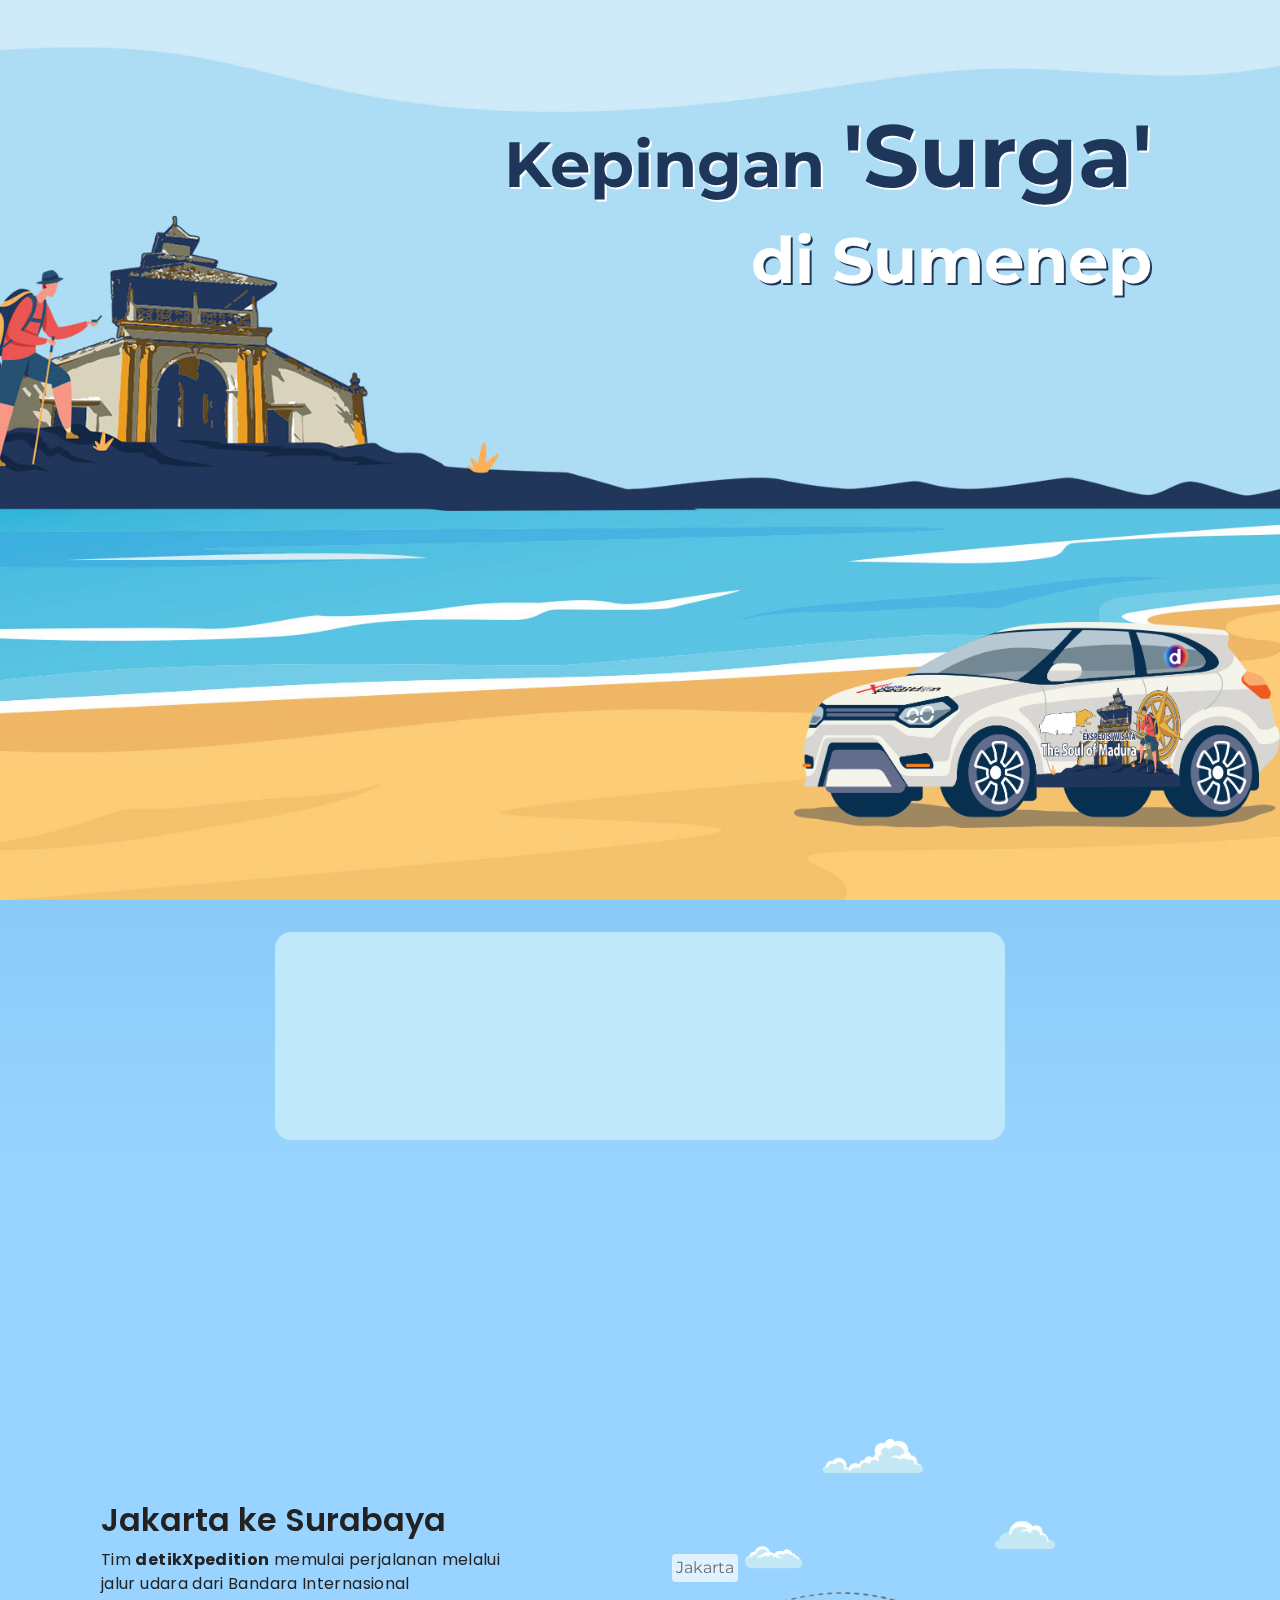
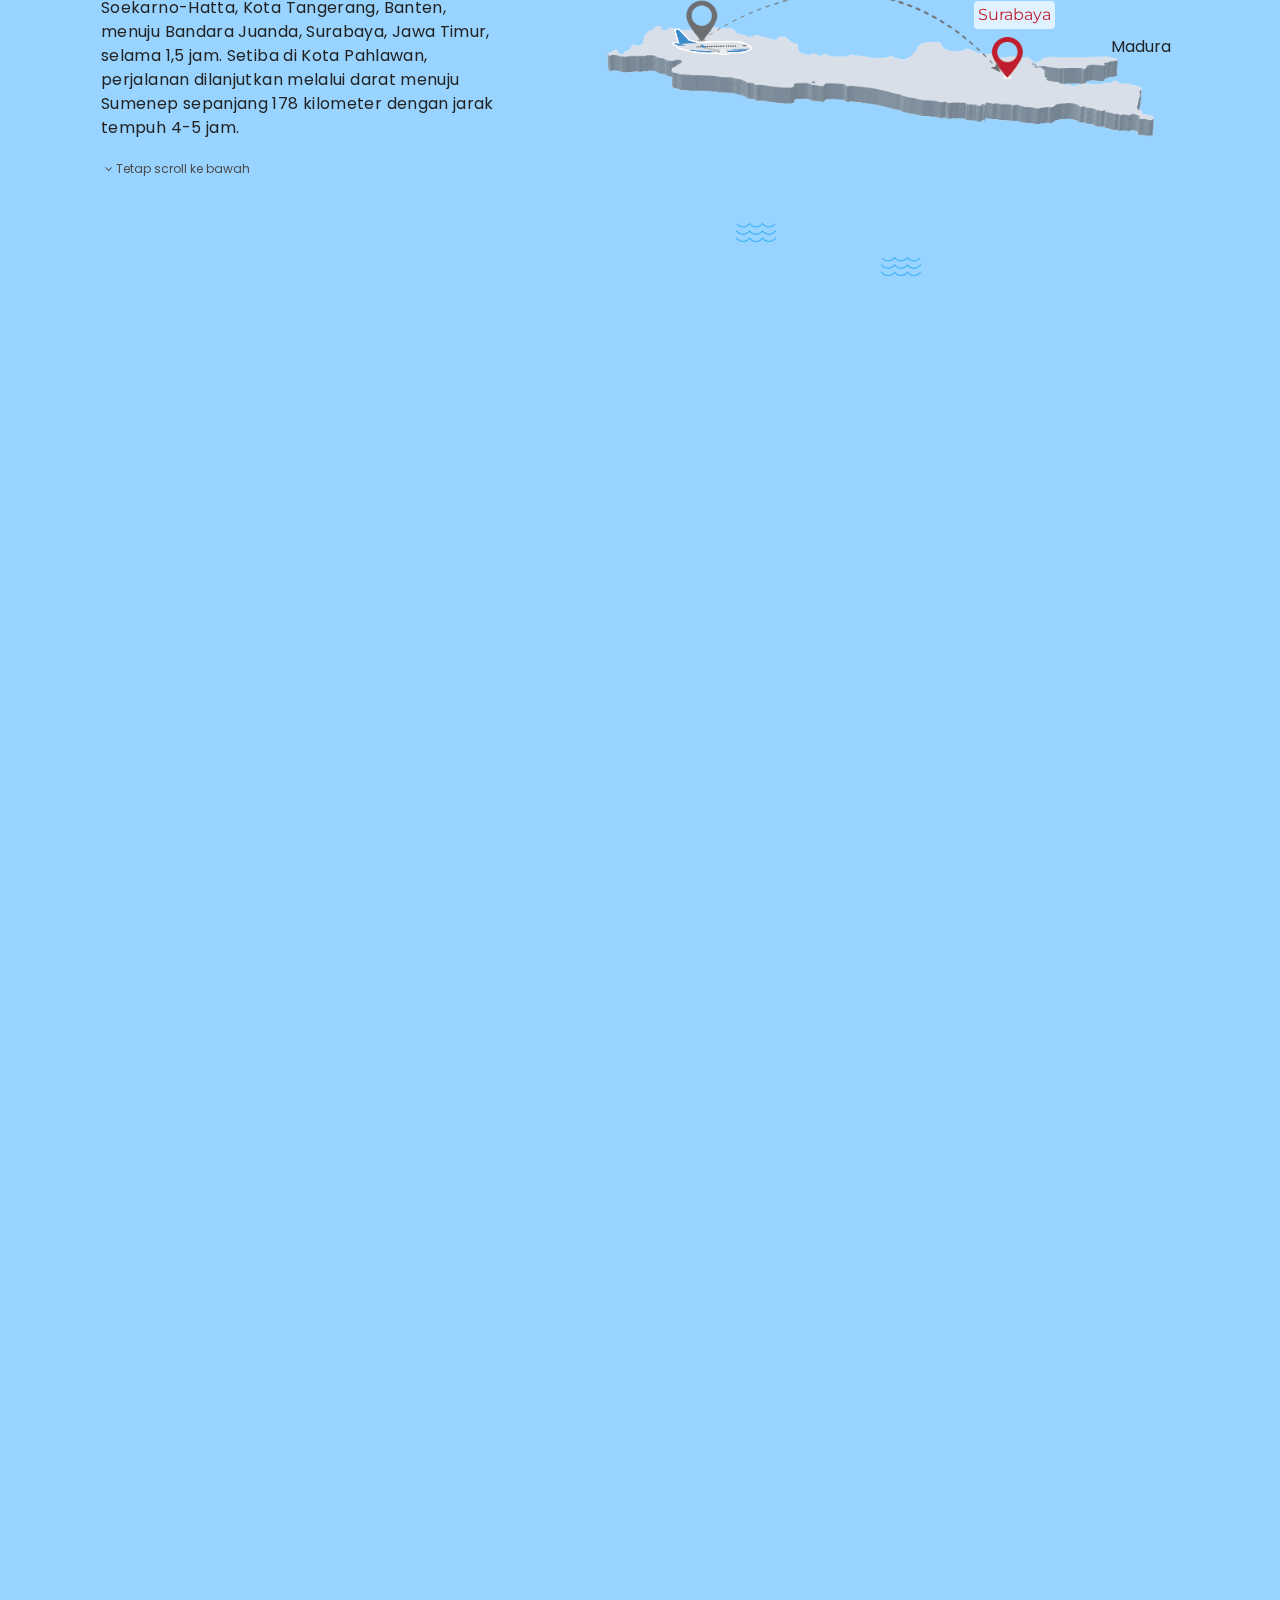
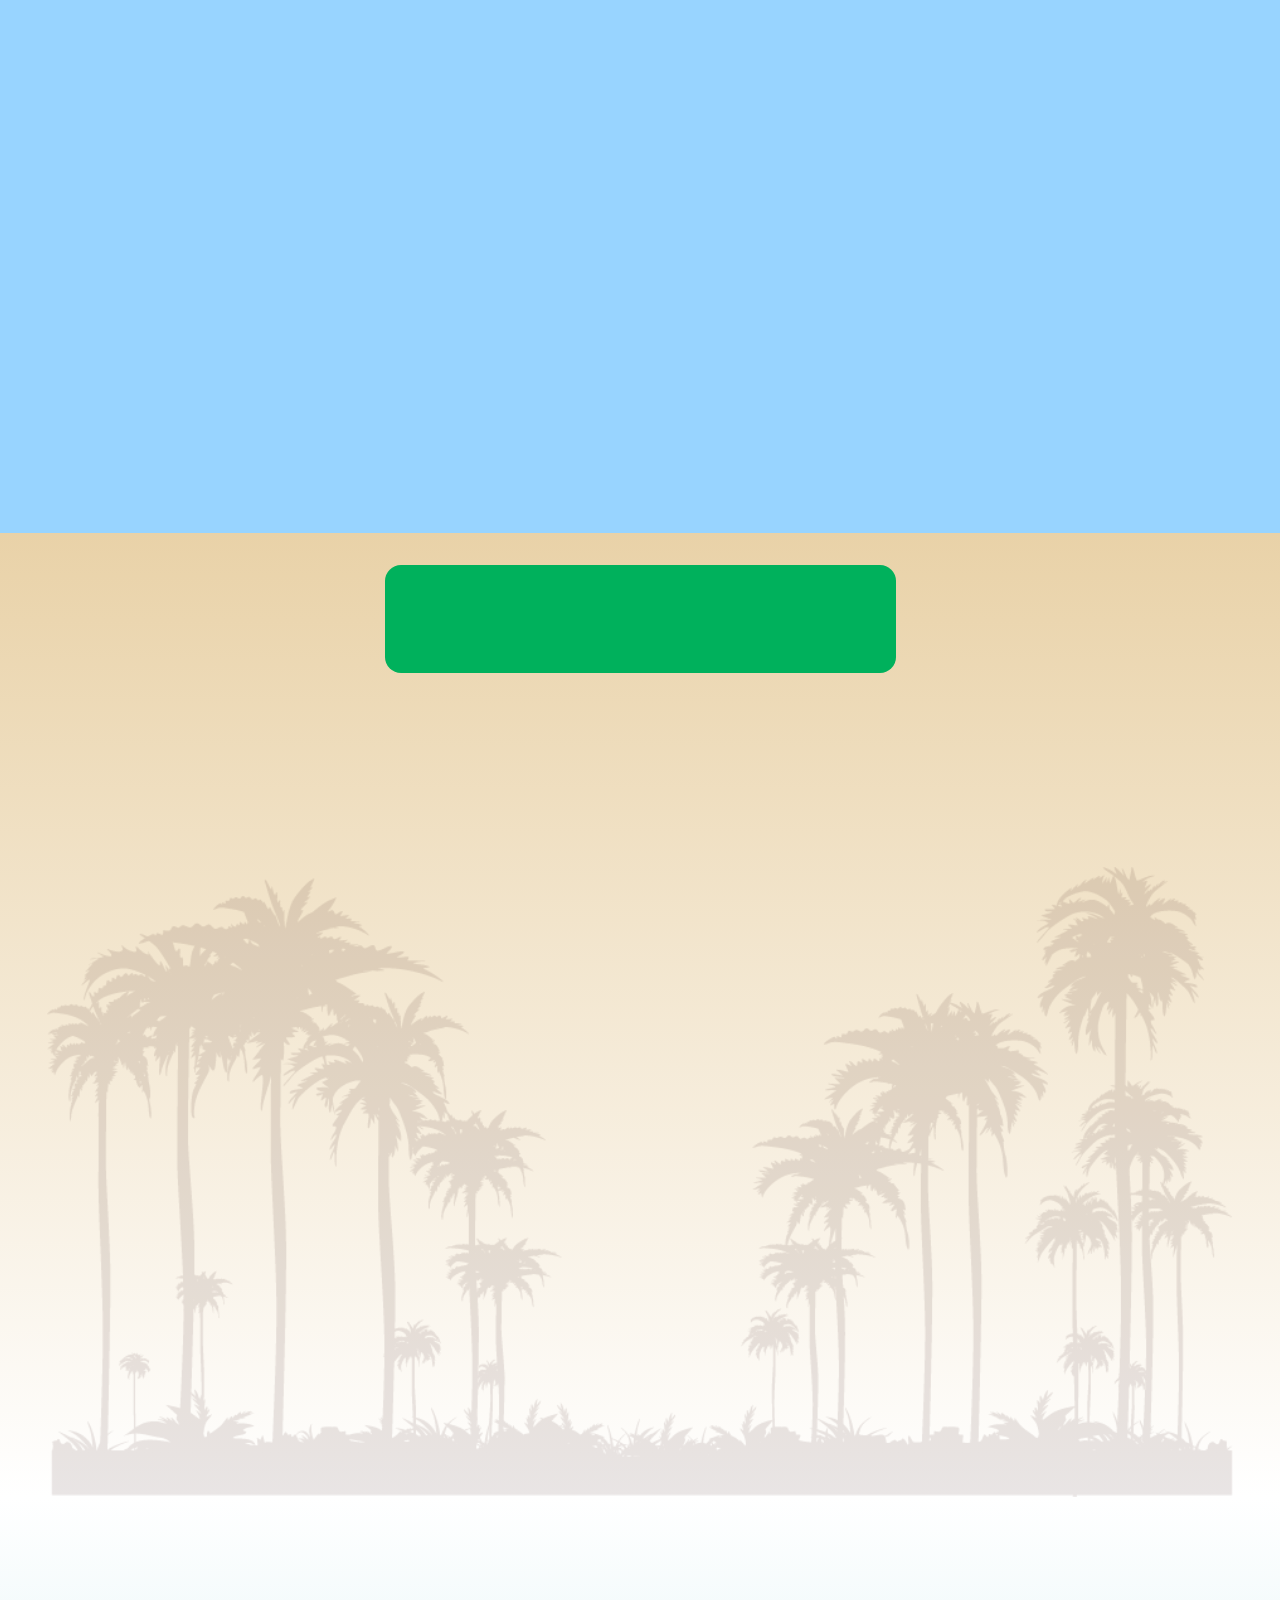
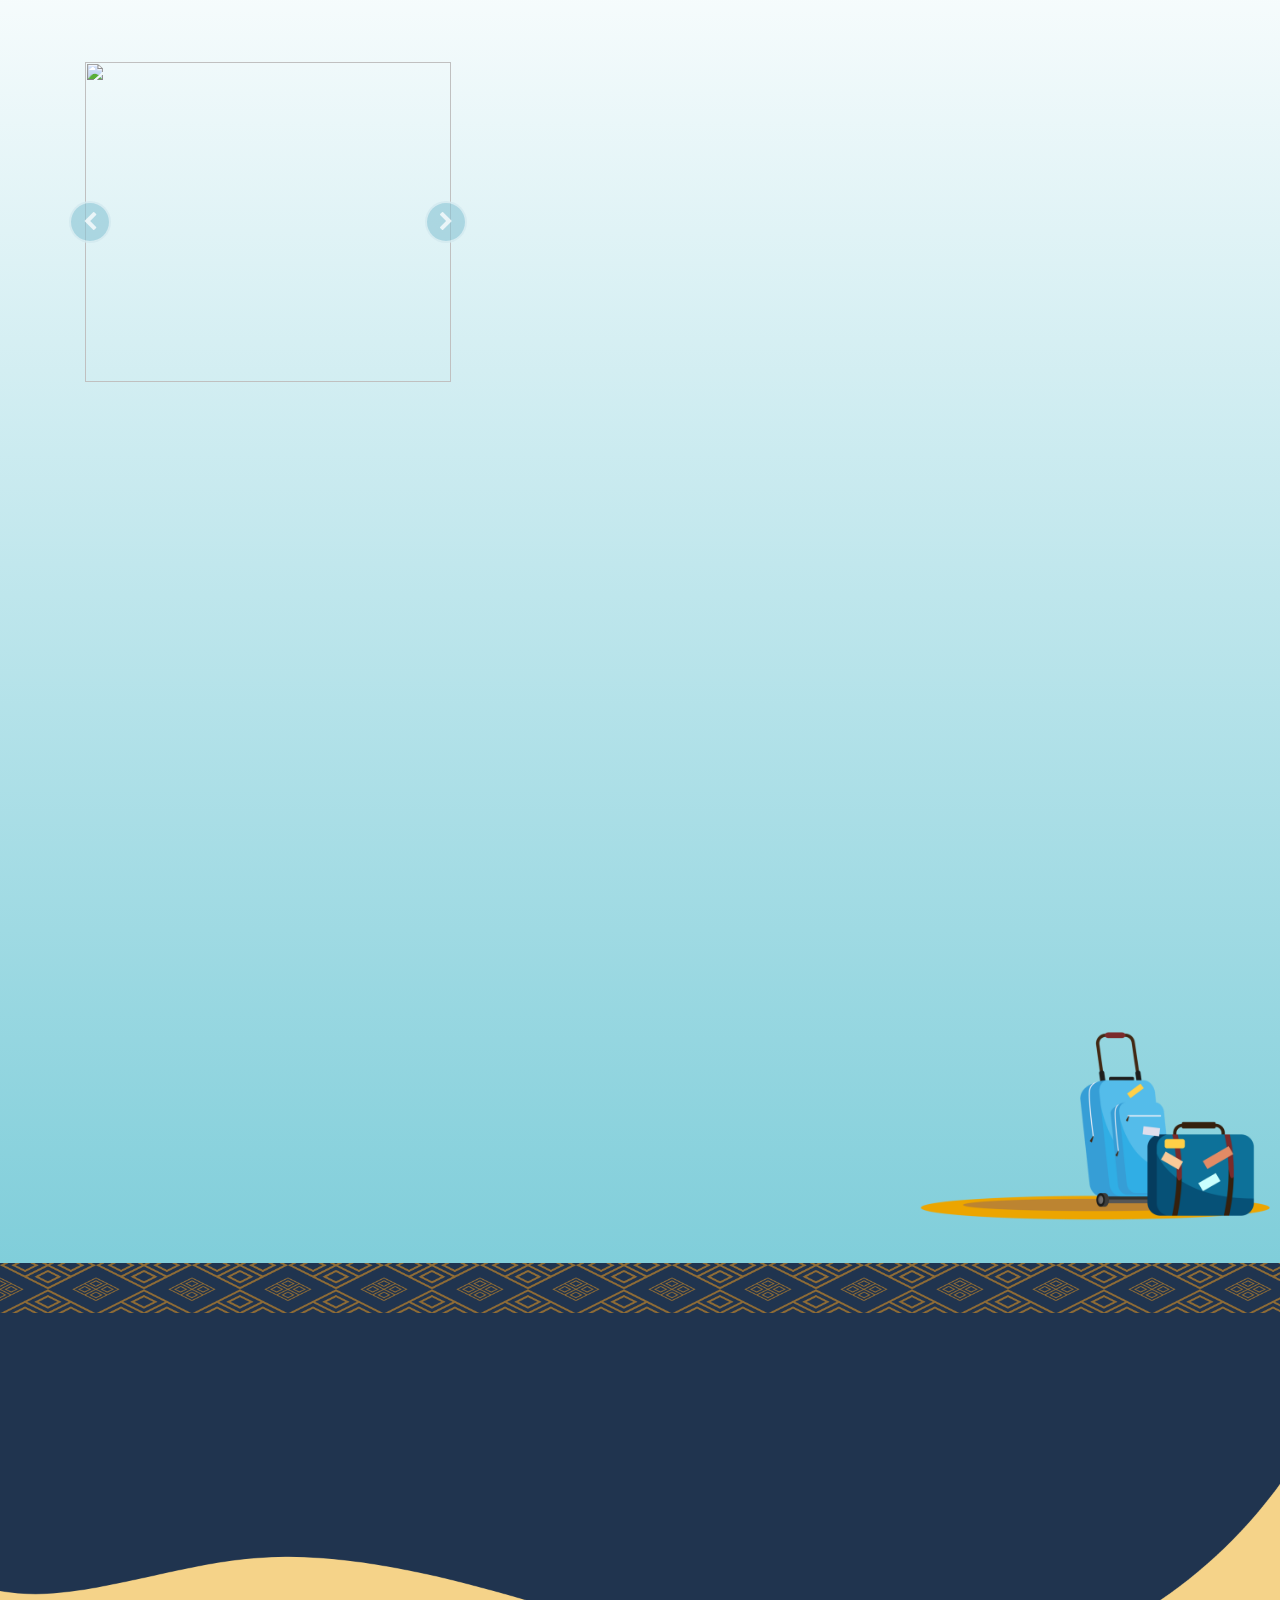
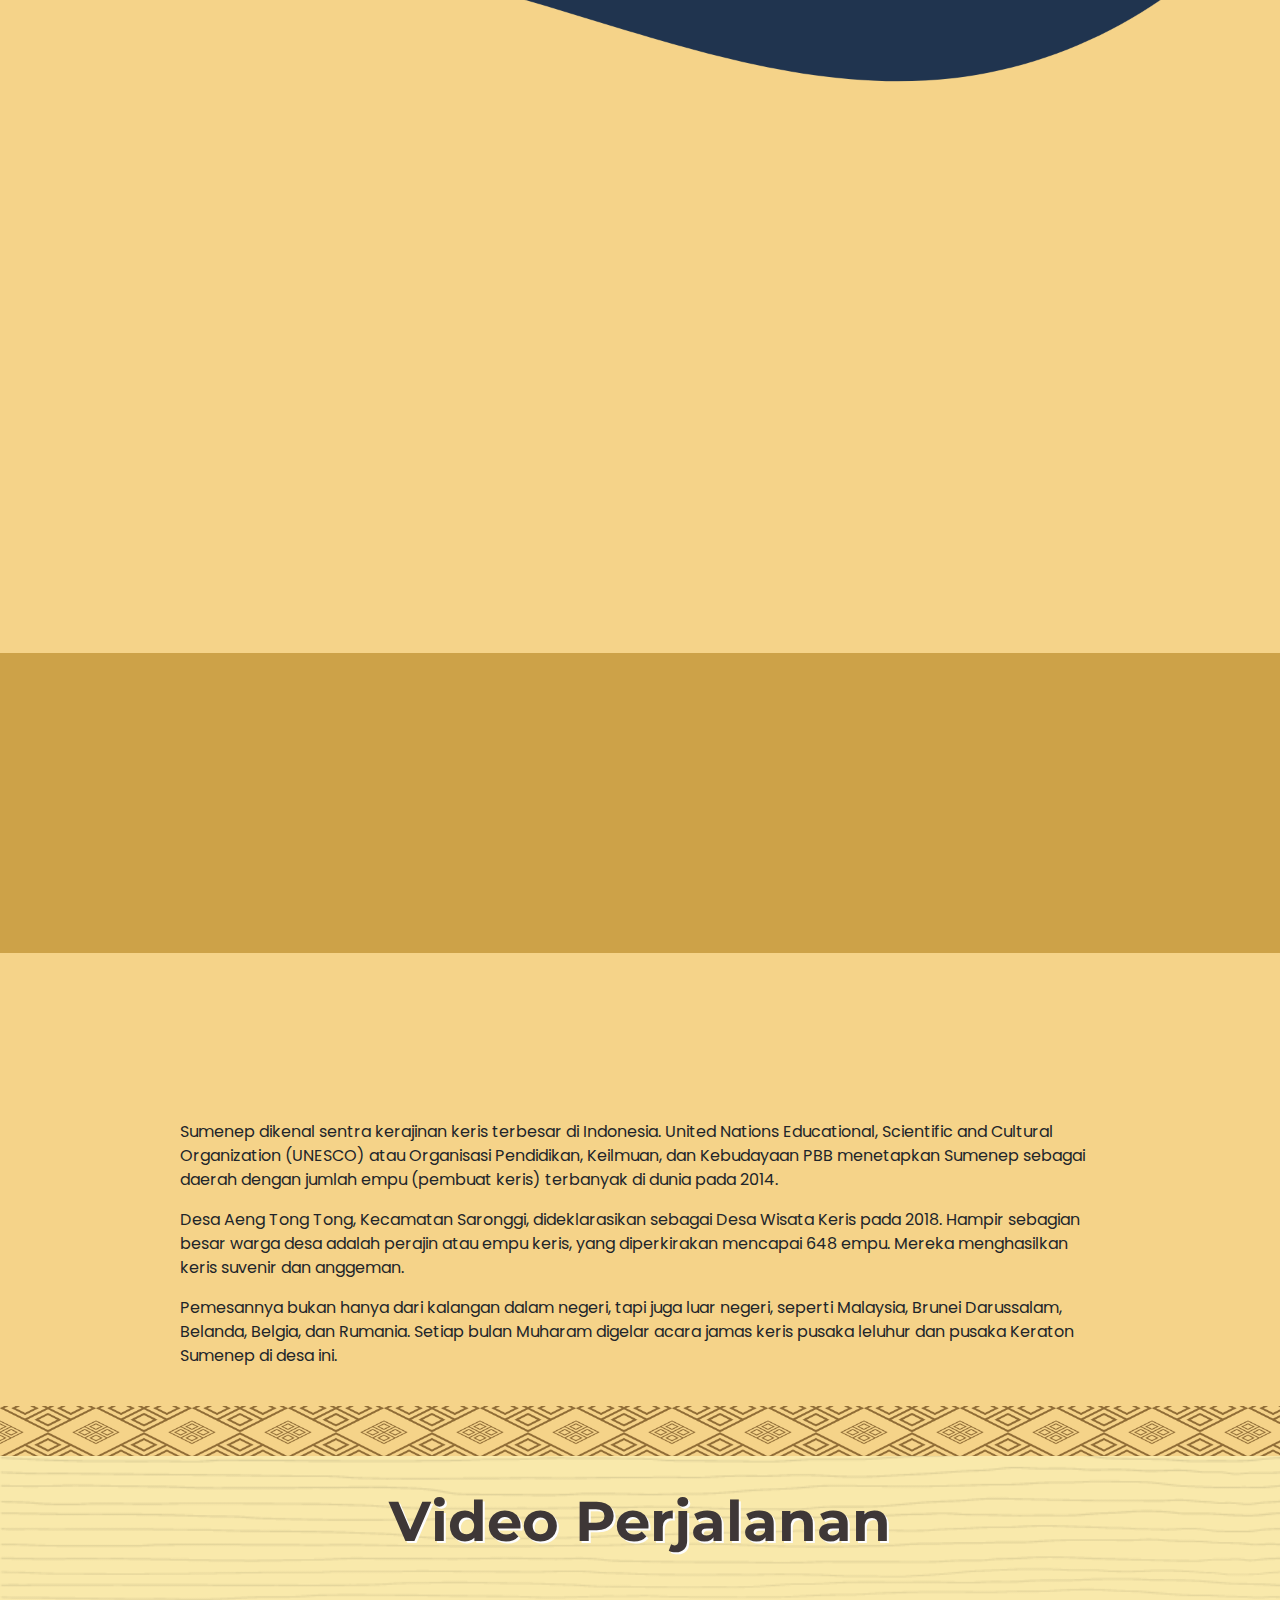
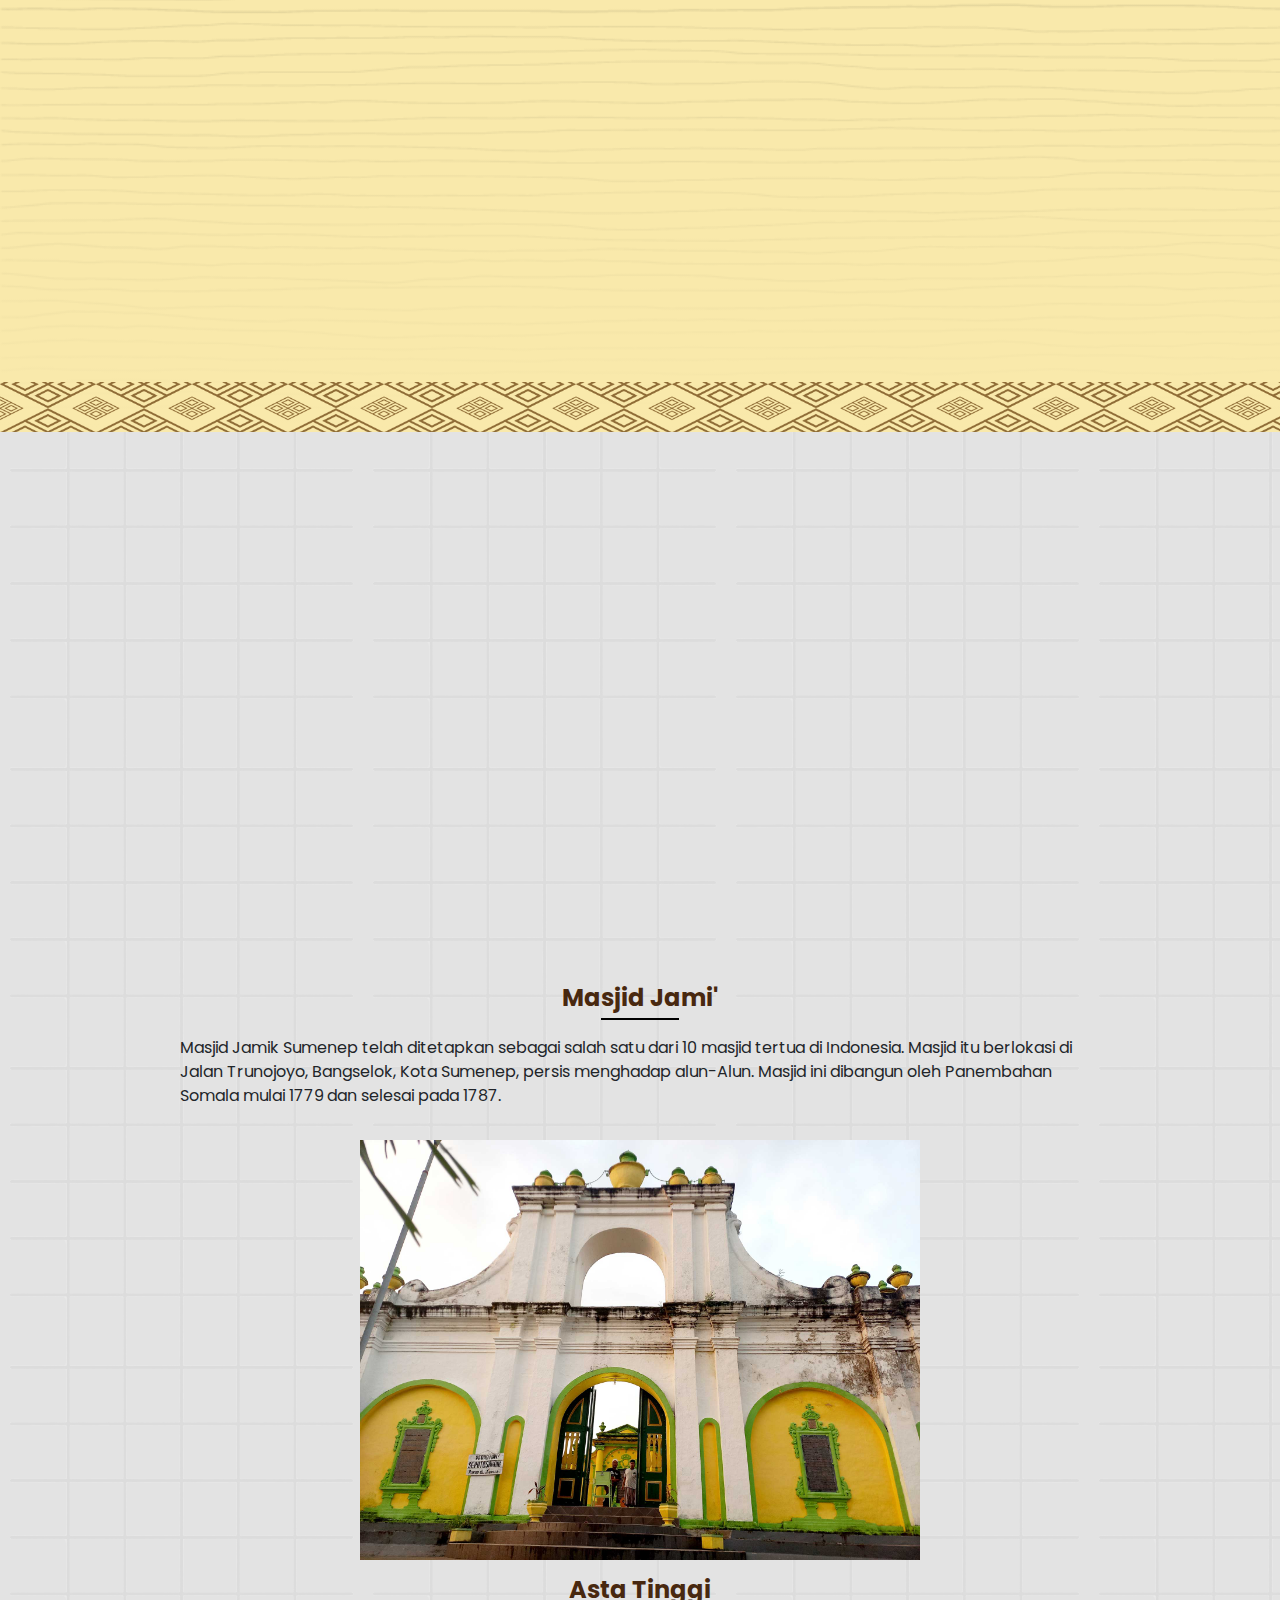
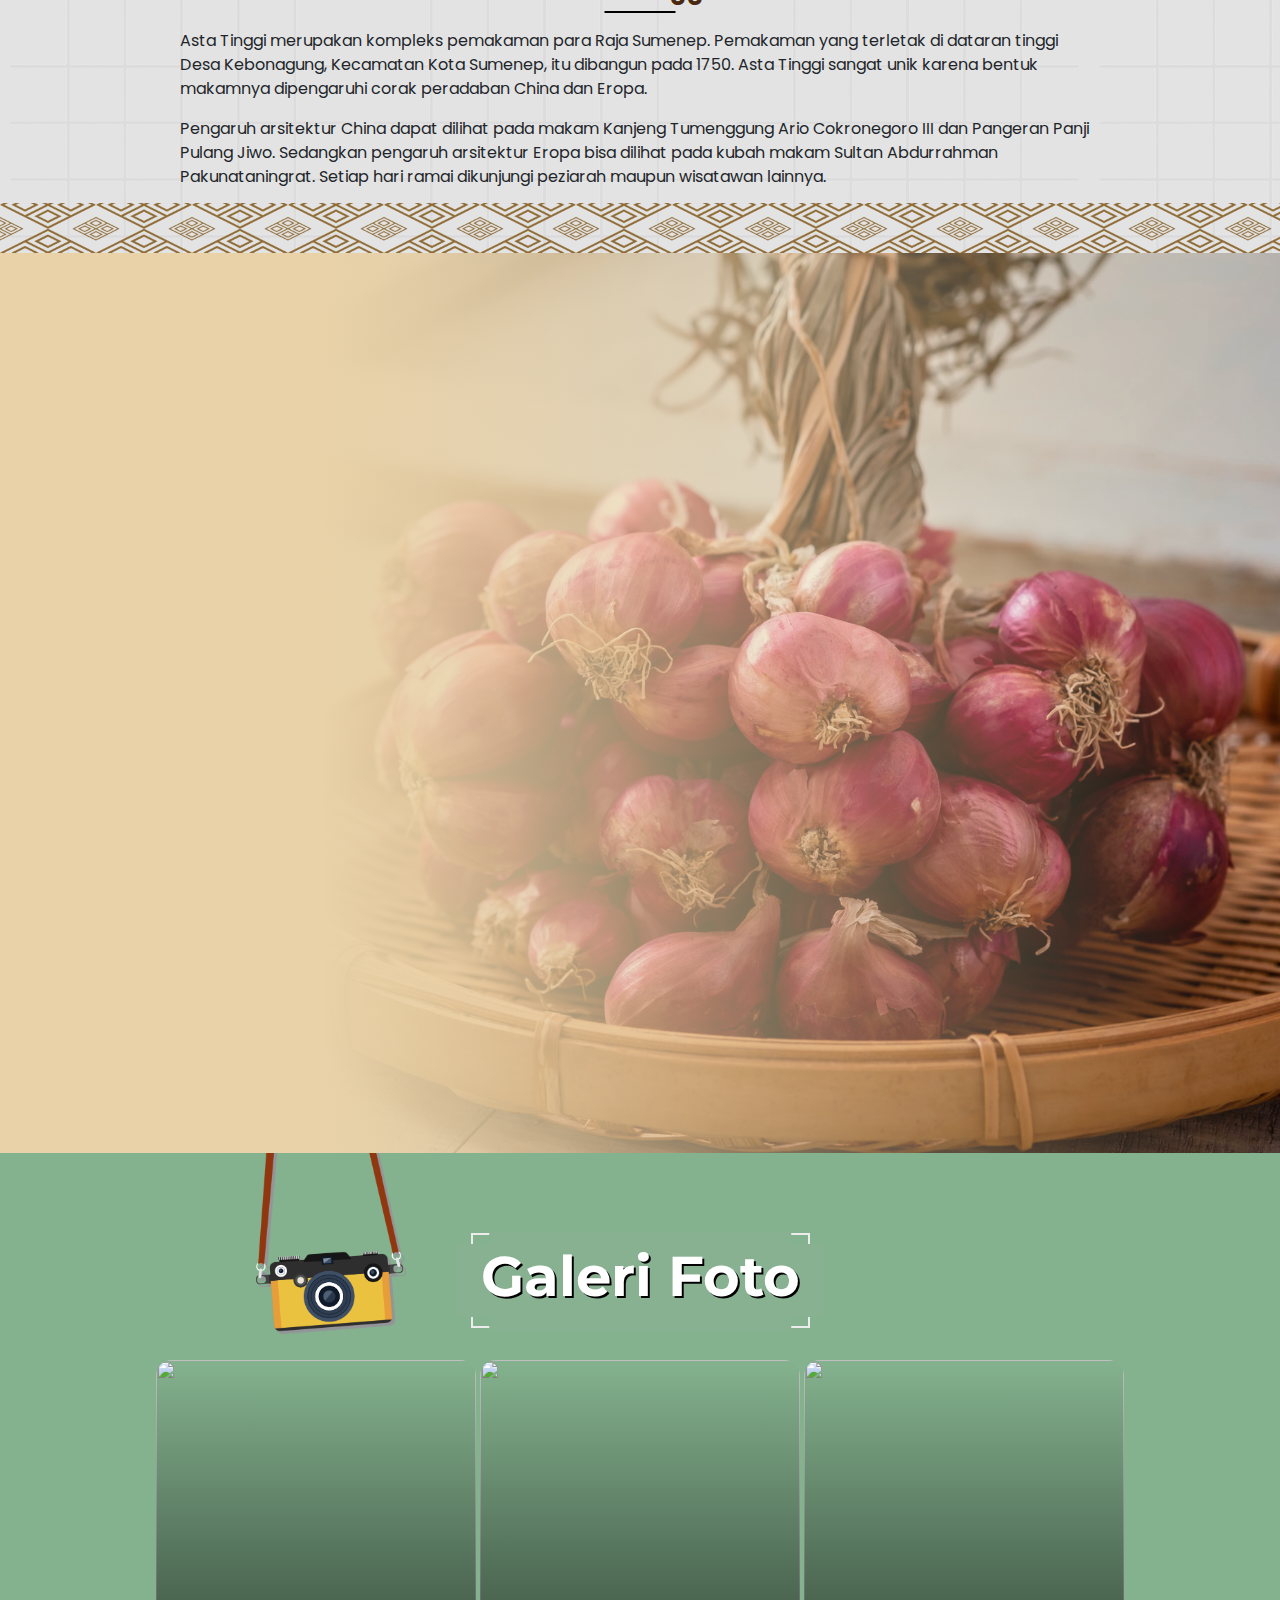
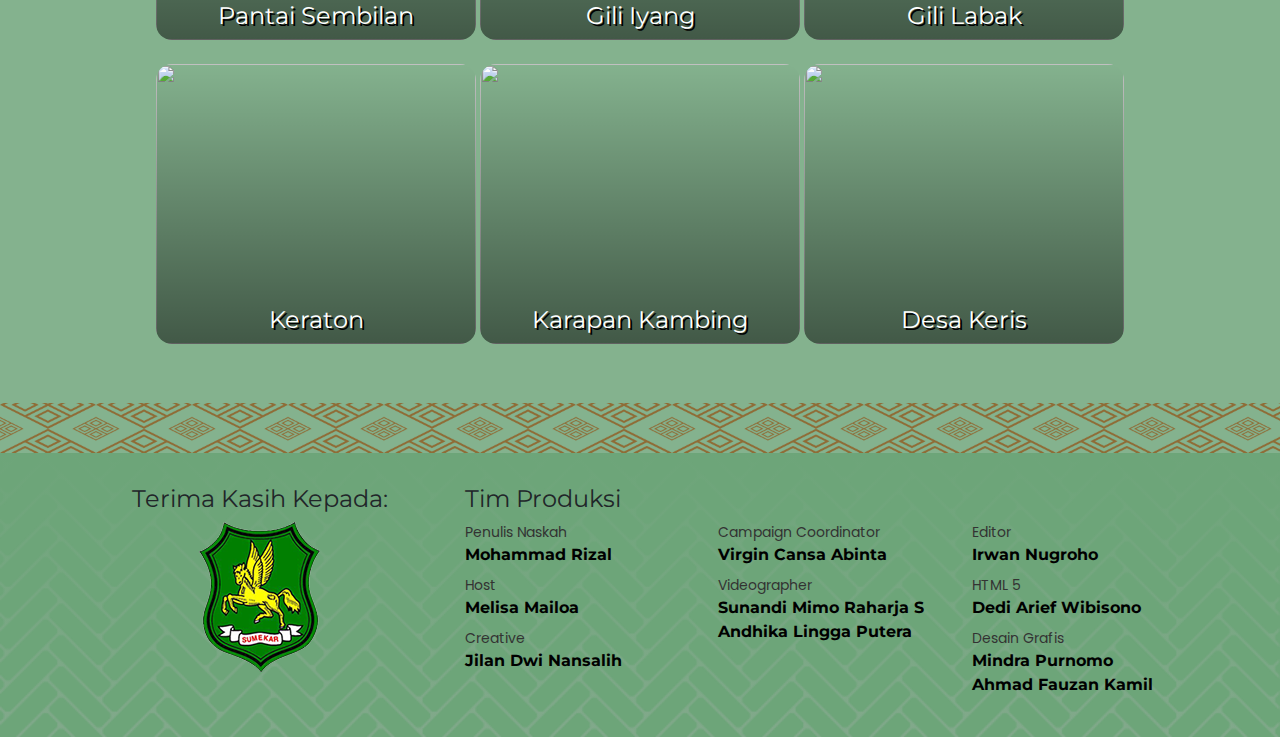
==== index.html @ ad1c0023 "frf" ====
<!DOCTYPE html>
<html lang="en">

<head>
    <meta charset="UTF-8">
    <meta http-equiv="X-UA-Compatible" content="IE=edge">
    <meta name="viewport" content="width=device-width, initial-scale=1.0">
    <title>Wisata dan Budaya di Sumenep</title>
    <link rel="stylesheet" href="sass/font-awesome.css">
    <link rel="stylesheet" href="sass/jquery.fancybox.min.css">
    <link rel="stylesheet" href="sass/bootstrap.min.css">
    <link rel="stylesheet" href="sass/slick-theme.css">
    <link rel="stylesheet" href="sass/slick.css">
    <link rel="stylesheet" href="sass/cek.css">
    <link rel="stylesheet" href="sass/animate.min.css">
    <link rel="stylesheet" href="sass/style.css">
</head>

<body>

    <main>
        <section class=" banner position-relative">
            <div class="container">

                <div class="banner__pantai wow animate__animated animate__fadeIn" data-wow-delay=".5s">
                    <picture>
                        <source media="(max-width:766px)" srcset="img/pantai.jpg">
                        <img src="img/banner-keratonx.jpg" alt="Flowers">
                    </picture>
                </div>
                <div hidden class="logo wow animate__animated animate__fadeIn" data-wow-delay="1s">
                    <img src="img/logo.png" alt="">
                </div>
                <h1 hidden>Kepingan Surga di Sumenep</h1>

                <div class="titles">
                    <div class="ats wow animate__animated animate__fadeInDown" data-wow-delay="1.2s">Kepingan <span class="surga">'Surga'</span></div>

                    <h2 class="bwh wow animate__animated animate__fadeInUp" data-wow-delay="1.7s">di Sumenep</h2>
                </div>
                <div class="mob-depan wow animate__animated animate__fadeInRight" data-wow-delay="2.5s">
                    <img src="img/mobil-depan.png" alt="">
                </div>
                <div class="ismobile banner__keraton wow animate__animated animate__fadeIn" data-wow-delay="1.5s">
                    <img src="img/banner-keratonx.png" alt="">
                </div>

            </div>

        </section>

        <section class="opening">
            <div class="container">
                <div class="row">
                    <div class="col-md-8 offset-md-2">
                        <div class="ceks">
                            <div class="totop wow animate__animated animate__fadeIn" data-wow-delay=".5s">
                                <p class="firstletter">Kabupaten Sumenep, wilayah ujung timur Pulau Madura, ternyata menyimpan keping-keping ‘surga’ yang tersembunyi. Destinasi wisata pantai dan kepulauan di daerah yang dijuluki Kota Keris atau The Soul of Madura itu siap membuai
                                    wisatawan domestik dan mancanegara.</p>
                                <p>Luar biasa! Itulah kesan pertama tim detikXpedition ketika menyambangi beberapa destinasi di Sumenep pada 9-15 Maret 2023 lalu. detikers tertarik ke sana? </p>
                            </div>

                        </div>
                    </div>
                </div>
            </div>
        </section>

        <section class="bgbg">
            <div class="cerita">
                <div class="gsap-anim">
                    <div class="cardx height cardx--reverse">
                        <div class="cardx__img-holder">
                            <div class="test">Jakarta</div>
                            <div class="test2">Surabaya</div>
                            <div class="test3">Madura</div>
                            <div class="test-pesawat">
                                <img src="img/pesawat.png" alt="">
                            </div>
                            <div class="test-awan">
                                <img src="img/awan.png" alt="">
                            </div>

                            <div class="test-awan2">
                                <img src="img/awan2.png" alt="">
                            </div>
                            <picture>
                                <source media="(max-width:766px)" srcset="img/jawa.png">
                                <img src="img/jawa.png" alt="Flowers">
                            </picture>

                            <div class="test-ombak">
                                <img src="img/ombak.png" alt="">
                            </div>

                            <div class="test-ombak2">
                                <img src="img/ombak.png" alt="">
                            </div>
                        </div>
                        <div class="cardx__text">
                            <div class="tes-judul">
                                <h2>Jakarta ke Surabaya</h2>
                            </div>
                            <div class="tes-skew">
                                <p> Tim <b>detikXpedition</b> memulai perjalanan melalui jalur udara dari Bandara Internasional Soekarno-Hatta, Kota Tangerang, Banten, menuju Bandara Juanda, Surabaya, Jawa Timur, selama 1,5 jam. Setiba di Kota Pahlawan, perjalanan
                                    dilanjutkan melalui darat menuju Sumenep sepanjang 178 kilometer dengan jarak tempuh 4-5 jam.
                                </p>

                                <div class="tetap">
                                    <i class="fa fa-angle-down" aria-hidden="true"></i> Tetap scroll ke bawah
                                </div>
                            </div>
                        </div>
                    </div>

                    <div class="cardx height cardx--reverse">
                        <div class="cardx__img-holder">
                            <!-- <div class="test">Bangkala</div> -->
                            <div class="test-awan">
                                <img src="img/awan.png" alt="">
                            </div>

                            <div class="test-awan2">
                                <img src="img/awan2.png" alt="">
                            </div>
                            <div class="test4">Sumenep</div>
                            <!-- <picture>
                                <source media="(max-width:766px)" srcset="img/smartcity3-potrait.png">
                                <img src="img/smartcity3.png" alt="Flowers">
                            </picture> -->
                            <div class="test-mobil">
                                <img src="img/agya.png" alt="">
                            </div>

                            <div class="test-madura">
                                Madura
                            </div>

                            <div class="test-ombak">
                                <img src="img/ombak.png" alt="">
                            </div>

                            <div class="test-ombak2">
                                <img src="img/ombak.png" alt="">
                            </div>
                            <img src="img/gili-labak.png" alt="" class="genting3">
                            <img src="img/gili-genting.png" alt="" class="genting">
                            <img src="img/gili-iyang.png" alt="" class="genting2">
                            <img src="img/madura.png" alt="">
                        </div>
                        <div class="cardx__text">
                            <div class="tes-judul">
                                <h2>Bangkalan ke Sumenep</h2>
                            </div>
                            <p>Dari Surabaya menyeberang ke Madura melalui Jembatan Nasional Suramadu sepanjang 5,4 kilometer dalam waktu 20 menit. Setiba di Bangkalan, bagian barat Pulau Madura, ada dua pilihan menuju Sumenep. Pertama, lewat jalur selatan
                                sepanjang 161 kilometer dengan waktu tempuh 3-4 jam. Kedua, lewat jalur utara sepanjang 170 kilometer dengan waktu tempuh lebih cepat, karena lalu lintas relatif sepi.
                            </p>
                            <p>Kalau perut keroncongan, tinggal menepi ke rumah makan khas Madura, seperti sate Madura, Bebek Sinjay, Lorjuk, Topak Ladhe, Tajin Sobih, Kaldu Kokot, Rujak Soto, Nasi Campur, atau menu lainnya.</p>

                            <div class="tetap">
                                <i class="fa fa-angle-down" aria-hidden="true"></i> Tetap scroll ke bawah
                            </div>
                        </div>
                    </div>
                </div>
            </div>
        </section>



        <section class="intro">
            <div class="pohons">
                <img src="img/pohons.png" alt="">
            </div>

            <div class="container">
                <div class="wrap">

                    <div class="row">
                        <div class="col-md-10 offset-md-1">
                            <div class="judul-hero">
                                <h3 class="wow animate__animated animate__fadeIn" data-wow-delay="0.5s">Tentang Sumenep</h3>
                            </div>
                            <!-- <iframe src="https://20.detik.com/embed/230321071" frameborder="0" scrolling="no" allowfullscreen="true"></iframe> -->
                            <p class="wow animate__animated animate__fadeIn" data-wow-delay="0.5s">Sumenep, yang juga dijuluki Kota Keris, memiliki luas 2.093 kilometer persegi. Kabupaten ini memiliki 126 pulau berpenghuni dan kosong. Nama Sumenep berasal dari nama Songeneb, seperti tercantum dalam kitab Pararaton abad ke-13.</p>

                            <p class="wow animate__animated animate__fadeIn" data-wow-delay="0.5s">Secara etimologi, ‘songeneb’ berasal dari bahasa Jawa Kuno, yaitu ‘sung’ dan ‘eneb’. Sung berarti relung, cekungan, atau lembah. Eneb berarti endapan yang tenang. Songeneb memiliki makna lembah atau cekungan yang tenang. Songeneb
                                perlahan-lahan berubah menjadi Sumenep.</p>

                            <p class="wow animate__animated animate__fadeIn" data-wow-delay="0.5s">Sistem pemerintahan di Sumenep ada sejak 1269 Masehi. Tak mengherankan bila di wilayah ini banyak peninggalan cagar budaya yang masih eksis. Selain banyak wisata alam, ada destinasi wisata budaya dan religi.</p>
                        </div>
                    </div>

                    <div class="orang wow animate__animated animate__fadeInRight" data-wow-delay="0.5s">
                        <img src="img/mobil-depan.png" alt="">
                    </div>
                </div>
            </div>
        </section>

        <div class="shortcut" hidden>
            <div class="alls">
                <!-- <div class="closee">
                    <i class="fa fa-times" aria-hidden="true"></i>
                </div> -->
                <div class="dots">
                    <img src="img/three-dots.png" alt="">
                </div>
                <ul class="menus">
                    <li class="as"><a href="#alam">Wisata Alam</a></li>
                    <li class="as"><a href="#budaya">Wisata Budaya</a></li>
                    <li class="as"><a href="#galeri">Wisata Religi</a></li>
                </ul>

            </div>
        </div>


        <section class="datanya" id="alam">
            <div class="container">
                <div class="titles">
                    <div class="titles__cek wow animate__animated animate__fadeIn" data-wow-delay="0.5s">Rekomendasi</div>
                    <h3 class="wow animate__animated animate__zoomIn" data-wow-delay="0.5s">Wisata Golden Triangle</h3>
                </div>

                <div class="row">
                    <div class="col-md-10">
                        <div class="row">
                            <div class="col-md-5">
                                <div class="iyang">
                                    <div class="image">
                                        <img src="https://akcdn.detik.net.id/community/media/visual/2023/03/27/gili-iyang-1.jpeg?w=1080" alt="">
                                    </div>
                                    <div class="image">
                                        <img src="https://akcdn.detik.net.id/community/media/visual/2023/03/25/iyang-wisata-oksigen-3.jpeg?w=1080" alt="">
                                    </div>
                                    <div class="image">
                                        <img src="https://akcdn.detik.net.id/community/media/visual/2023/03/27/gili-iyang-pantai.jpeg?w=1080" alt="">
                                    </div>

                                </div>
                            </div>
                            <div class="col-md-6">
                                <div class="totop">
                                    <div class="d-block wow animate__animated animate__fadeIn" data-wow-delay="1.5s">
                                        <div class="d-inline-block">
                                            <h4 class="nama-pulau">Pulau Gili Iyang</h4>
                                        </div>
                                        <div class="d-inline-block"><span class="tag">Wisata Kesehatan</span></div>
                                    </div>
                                    <div class="content wow animate__animated animate__fadeIn" data-wow-delay="1.5s">
                                        <p>Pulau seluas 9 km persegi ini terdiri atas dua desa, yaitu Bancamara dan Banra’as, Kecamatan Dungkek. Di pulau ini ada wisata Batu Canggah dan Goa Sarefa. Yang menarik, pulau ini memiliki kadar oksigen yang tertinggi
                                            kedua di dunia setelah Laut Mati, Yordania.</p>
                                        <p>Pada 2006, Lembaga Penerbangan dan Antariksa Nasional (Lapan) meneliti bahwa kadar oksigen di sana mencapai 20,9 persen di atas ambang normal. Makanya kebanyakan warga penghuni selalu sehat. Bahkan banyak warga
                                            yang berusia panjang, kisaran 80-125 tahun.</p>
                                        <p>
                                            Pulau ini dikenal sebagai Pulau Oksigen atau Pulau Awet Muda. Untuk mencapai pulau ini, pengunjung bisa menggunakan perahu dari Pelabuhan Dungkek dengan jarak tempuh 40-50 menit dan tarif Rp 15 ribu per orang.
                                        </p>
                                    </div>
                                </div>
                            </div>
                        </div>
                        <br>
                        <div class="row">
                            <div class="col-md-5 wow animate__animated animate__zoomIn" data-wow-delay="0.5s">
                                <div class="iyang">
                                    <div class="image">
                                        <img src="https://akcdn.detik.net.id/community/media/visual/2023/03/24/pantai-sembilan-1.jpeg?w=1080" alt="">
                                    </div>
                                    <div class="image">
                                        <img src="https://akcdn.detik.net.id/community/media/visual/2023/03/24/pantai-sembilan-2.jpeg?w=1080" alt="">
                                    </div>
                                    <div class="image">
                                        <img src="https://akcdn.detik.net.id/community/media/visual/2023/03/25/gili-9.jpeg?w=1080" alt="">
                                    </div>
                                </div>
                            </div>
                            <div class="col-md-6 wow animate__animated animate__zoomIn" data-wow-delay="0.7s">
                                <div class="totop">
                                    <h4 class="nama-pulau">Gili Genting</h4>
                                    <div class="content">
                                        <p>Pulau seluas 30 km persegi ini semakin terkenal sejak Pantai Sembilan viral pada 2018. Hamparan pasir putih, air laut yang jernih, dan terumbu karang yang indah menjadi daya tarik bagi pengunjung. Pihak pengelola
                                            menyiapkan spot berswafoto atau video dan penginapan.</p>
                                        <p>Selain Pantai Sembilan, di bagian tenggara pulau ini juga terdapat wisata Pantai Kahuripan di Desa Gedungan. Konturnya dipenuhi tebing tinggi dan pepohonan yang sejuk. Untuk mencapai pulau ini, pengunjung harus
                                            naik perahu dari Pelabuhan Tanjung, Kecamatan Saronggi, selama 30 menit. Tarifnya Rp 15 ribu per orang.</p>
                                    </div>
                                </div>
                            </div>
                        </div>
                        <br>
                        <div class="row">
                            <div class="col-md-5 wow animate__animated animate__fadeIn" data-wow-delay="0.5s">
                                <div class="iyang">
                                    <div class="image">
                                        <img src="https://akcdn.detik.net.id/community/media/visual/2023/03/24/pantai-sembilan-3.jpeg?w=1080" alt="">
                                    </div>

                                    <div class="image">
                                        <!-- <img src="https://akcdn.detik.net.id/community/media/visual/2023/03/21/gili-labak-nangkap-ikan-4.jpeg?w=1080" alt=""> -->
                                        <img src="https://akcdn.detik.net.id/community/media/visual/2023/03/27/gili-iyang-nelayan.jpeg?w=1080" alt="">
                                    </div>

                                    <div class="image">
                                        <img src="https://akcdn.detik.net.id/community/media/visual/2023/03/21/gili-labak-nangkap-ikan-3.jpeg?w=1080" alt="">
                                    </div>

                                </div>
                            </div>
                            <div class="col-md-6 wow animate__animated animate__fadeIn" data-wow-delay="0.7s">
                                <div class="totop">
                                    <h4 class="nama-pulau">Gili Labak</h4>
                                    <div class="content">
                                        <p>Pulau kecil seluas 5 hektare itu hanya dihuni 25 keluarga. Secara administratif, pulau itu berada di Desa Kombang, Kecamatan Talango. Air laut yang jernih serta terumbu karang yang indah menjadi daya tarik pengunjung
                                            untuk <i>snorkeling</i> dan <i>diving</i>.</p>
                                        <p>Karena keindahan pantainya, banyak yang menjuluki pulau ini dengan sebutan <i>Hidden Paradise</i> (surga tersembunyi). Letaknya agak jauh dari daratan, membutuhkan waktu 1-2 jam menggunakan perahu dari Pelabuhan
                                            Tanjung, Kecamatan Saronggi.</p>
                                    </div>
                                </div>
                            </div>
                        </div>

                    </div>
                </div>

                <div class="wisatawan">
                    <div class="g1">
                        <img src="img/g1.png" alt="">
                    </div>
                    <div class="g1 wow animate__animated animate__fadeInRight" data-wow-delay="1.5s">
                        <img src="img/g2.png" alt="">
                    </div>
                    <div class="g1 wow animate__animated animate__zoomIn" data-wow-delay="2.5s">
                        <img src="img/g3.png" alt="">
                    </div>
                    <div class="g1 wow animate__animated animate__zoomIn" data-wow-delay="3s">
                        <img src="img/g4.png" alt="">
                    </div>

                </div>
            </div>
        </section>


        <section class="budaya" id="budaya">
            <div class="batik-land">
                <img src="img/batik-land.png" alt="">
            </div>
            <div class="belok">
                <img src="img/belok.png" alt="">
            </div>
            <!-- <div class="container"> -->
            <div class="totop">
                <div class="title wow animate__animated animate__zoomIn" data-wow-delay="0.5s">
                    <h2>Wisata Budaya</h2>
                </div>

                <div class="content-budaya">
                    <!-- <div class="help-blue"></div> -->
                    <div class="container">
                        <div class="imgsa wow animate__animated animate__fadeIn" data-wow-delay="0.5s">
                            <img src="https://akcdn.detik.net.id/community/media/visual/2023/03/25/keraton-sumenep-5.jpeg?w=1080" alt="">
                        </div>
                        <!-- <div class="text-center mt-2"><small>Sumber: www.sumenepkab.go.id</small></div> -->
                        <br>
                        <div class="row">
                            <div class="col-md-10 offset-md-1">
                                <div class="judul wow animate__animated animate__fadeIn" data-wow-delay="0.5s">
                                    <h3>Keraton</h3>
                                </div>
                                <div class="wow animate__animated animate__fadeIn" data-wow-delay="0.5s">
                                    <p>Sumenep adalah satu-satunya wilayah di Jawa Timur yang memiliki peninggalan keraton kerajaan yang masih eksis. Keraton itu berdiri di lahan seluas 12 hektare dan dibangun oleh Panembahan Somala, Raja Sumenep ke-31 pada
                                        1781.
                                    </p>
                                    <p>Keraton ini dibangun oleh arsitek asal China bernama Lauw Piango. Kompleks keraton terdiri atas bangunan Labhang Mesem (pintu gerbang utama), bangunan utama kediaman raja, Pendopo Agung, Madiyoso Lorong, Kantor Konging
                                        (kantor raja), Rumah Penyepen (tempat ibadah), Taman Sare (pemandian para putri keraton), dan garasi penyimpanan kereta kencana yang disebut Gedong Koneng.</p>
                                    <p>Sebagian bangunan dialihfungsikan menjadi museum penyimpanan benda bersejarah, seperti kereta kencana perabotan, guci, keramik kuno, dan Al-Qur'an tulisan tangan Sultan Abdurrahman Pakunataningrat, putra Panembahan Somala.
                                    </p>
                                </div>
                            </div>
                        </div>
                    </div>
                </div>
                <div class="content-budaya">
                    <div class="container">
                        <div class="help-blue"></div>
                        <div class="imgsa wow animate__animated animate__fadeIn" data-wow-delay="0.5s">
                            <img src="https://akcdn.detik.net.id/community/media/visual/2023/03/25/desa-keris-7.jpeg?w=1080" alt="">
                        </div>

                        <!-- <div class="text-center mt-2"><small>Sumber: jadesta.kemenparekraf.go.id</small></div> -->
                        <br>
                        <div class="row">
                            <div class="col-md-10 offset-md-1">
                                <div class="judul wow animate__animated animate__fadeIn" data-wow-delay="0.5s">
                                    <h3>Desa Keris</h3>
                                </div>
                                <p>Sumenep dikenal sentra kerajinan keris terbesar di Indonesia. United Nations Educational, Scientific and Cultural Organization (UNESCO) atau Organisasi Pendidikan, Keilmuan, dan Kebudayaan PBB menetapkan Sumenep sebagai
                                    daerah dengan jumlah empu (pembuat keris) terbanyak di dunia pada 2014.
                                </p>
                                <p>Desa Aeng Tong Tong, Kecamatan Saronggi, dideklarasikan sebagai Desa Wisata Keris pada 2018. Hampir sebagian besar warga desa adalah perajin atau empu keris, yang diperkirakan mencapai 648 empu. Mereka menghasilkan keris
                                    suvenir dan anggeman.</p>
                                <p>Pemesannya bukan hanya dari kalangan dalam negeri, tapi juga luar negeri, seperti Malaysia, Brunei Darussalam, Belanda, Belgia, dan Rumania. Setiap bulan Muharam digelar acara jamas keris pusaka leluhur dan pusaka Keraton
                                    Sumenep di desa ini.</p>
                            </div>
                        </div>
                    </div>
                </div>
                <br>





            </div>
            <!-- </div> -->

            <div class="batik-land-bottom">
                <img src="img/batik-land.png" alt="">
            </div>
        </section>

        <section class="videod">
            <div class="batik-land-bottom">
                <img src="img/batik-land.png" alt="">
            </div>
            <div class="bg-videox">
                <img src="img/haha.png" alt="">
            </div>
            <div class="container">
                <div class="text-center totop">
                    <h2>Video Perjalanan</h2>
                </div>
                <div class="row">
                    <div class="col-md-10 offset-md-1">
                        <iframe src="https://20.detik.com/embed/230324052" frameborder="0" scrolling="no" allowfullscreen="true"></iframe>
                    </div>
                </div>
            </div>
        </section>

        <section class="religi">

            <div class="container totop">
                <div class="titlex wow animate__animated animate__fadeIn" data-wow-delay="0.5s">
                    <h2>Wisata Religi</h2>
                </div>

                <div class="content">
                    <div class="img-cover wow animate__animated animate__fadeIn" data-wow-delay="0.5s">
                        <img src="img/wis-masjid.jpg" alt="">
                        <!-- <img src="https://akcdn.detik.net.id/community/media/visual/2023/03/27/masjid-agung.jpeg?w=1080" alt=""> -->
                    </div>
                    <div class="row">
                        <div class="col-md-10 offset-md-1">
                            <div class="judul">
                                <h3>Masjid Jami'</h3>
                            </div>
                            <div class="par">
                                <p>Masjid Jamik Sumenep telah ditetapkan sebagai salah satu dari 10 masjid tertua di Indonesia. Masjid itu berlokasi di Jalan Trunojoyo, Bangselok, Kota Sumenep, persis menghadap alun-Alun. Masjid ini dibangun oleh Panembahan
                                    Somala mulai 1779 dan selesai pada 1787. </p>

                            </div>

                        </div>
                    </div>

                </div>

                <div class="content">
                    <div class="img-cover">
                        <img src="img/wis-makam-sumenep.jpg" alt="">
                    </div>
                    <div class="row">
                        <div class="col-md-10 offset-md-1">
                            <div class="judul">
                                <h3>Asta Tinggi</h3>
                            </div>
                            <div class="par">
                                <p>Asta Tinggi merupakan kompleks pemakaman para Raja Sumenep. Pemakaman yang terletak di dataran tinggi Desa Kebonagung, Kecamatan Kota Sumenep, itu dibangun pada 1750. Asta Tinggi sangat unik karena bentuk makamnya dipengaruhi
                                    corak peradaban China dan Eropa. </p>
                                <p>Pengaruh arsitektur China dapat dilihat pada makam Kanjeng Tumenggung Ario Cokronegoro III dan Pangeran Panji Pulang Jiwo. Sedangkan pengaruh arsitektur Eropa bisa dilihat pada kubah makam Sultan Abdurrahman Pakunataningrat.
                                    Setiap hari ramai dikunjungi peziarah maupun wisatawan lainnya. </p>
                            </div>

                        </div>
                    </div>

                </div>
            </div>
            <div class="batik-land-bottom">
                <img src="img/batik-land.png" alt="">
            </div>
        </section>

        <section class="bawang">
            <!-- <div class="ismobile">
                <img src="img/bg-bawang.png" alt="">
            </div> -->
            <div class="bawang__img">
                <img src="img/bawang2.jpg" alt="">
            </div>
            <div class="img">
                <picture>
                    <source media="(max-width:766px)" srcset="img/bawang-merah.jpg">
                    <img src="img/bawang.jpg" alt="Flowers">
                </picture>
            </div>
            <div class="container">
                <div class="row">
                    <div class="col-md-6">
                        <div class="totop wow animate__animated animate__fadeIn" data-wow-delay="0.5s">
                            <div class="tag">Potensi Pertanian</div>
                            <h3>Bawang Merah</h3>

                            <p>Kualitas terbaik bawang merah di Indonesia ternyata ada di Sumenep. Bawang merah Sumenep berasal dari varietas Rubaru atau aromatik, yang kandungan airnya lebih sedikit dibanding bawang lainnya. Selain itu, aroma bawang merah
                                Sumenep lebih kuat.</p>
                            <p>Desa Basoka dan Mandala di Kecamatan Rubaru merupakan sentra pertanian bawang merah di Sumenep. Menurut data Dinas Ketahanan Pangan dan Pertanian Pemkab Sumenep, panen bawang merah di kedua desa mencapai 425 ton pada 2021.
                                Bawang merah Sumenep diolah menjadi bawang goreng yang paling enak, renyah, dan harum.

                            </p>
                        </div>
                    </div>
                </div>
            </div>
        </section>


        <section class="galeri" id="galeri">
            <div class="bawah">
                <img src="img/batik-land.png" alt="">
            </div>
            <div class="camera">
                <img src="img/camera.png" alt="">
            </div>
            <div class="container-fluid">
                <div class="text-center totop mt-5 other">
                    <h3 class="title">Galeri Foto</h3>
                    <!-- <p>Klik gambar untuk melihat lebih besar</p> -->
                </div>
                <div class="alls">
                    <div class="thumb">
                        <a href="gili-genting.html" target="_blank">
                            <div class="image"> <img src="https://akcdn.detik.net.id/community/media/visual/2023/03/21/pantai-sembilan-sumenep.jpeg?w=1080" alt=""> </div>
                            <div class="ceki">
                                <div class="namax"> Pantai Sembilan </div>
                                <!-- <div class="fax"> <i class="fa fa-angle-right" aria-hidden="true"></i> </div> -->
                            </div>
                        </a>
                    </div>
                    <div class="thumb">
                        <a href="gili-iyang.html" target="_blank">
                            <div class="image"> <img src="https://akcdn.detik.net.id/community/media/visual/2023/03/25/iyang-wisata-oksigen-1.jpeg?w=1080" alt=""> </div>
                            <div class="ceki">
                                <div class="namax"> Gili Iyang</div>
                                <!-- <div class="fax"> <i class="fa fa-angle-right" aria-hidden="true"></i> </div> -->
                            </div>
                        </a>
                    </div>
                    <div class="thumb">
                        <a href="gili-labak.html" target="_blank">
                            <div class="image"> <img src="https://akcdn.detik.net.id/community/media/visual/2023/03/21/gili-labak-sunset.jpeg?w=1080" alt=""> </div>
                            <div class="ceki">
                                <div class="namax">Gili Labak </div>
                                <!-- <div class="fax"> <i class="fa fa-angle-right" aria-hidden="true"></i> </div> -->
                            </div>
                        </a>
                    </div>

                    <div class="thumb">
                        <a href="keraton.html" target="_blank">
                            <div class="image"> <img src="https://akcdn.detik.net.id/community/media/visual/2023/03/21/keraton-sumenep-interior.jpeg?w=1080" alt=""> </div>
                            <div class="ceki">
                                <div class="namax"> Keraton </div>
                                <!-- <div class="fax"> <i class="fa fa-angle-right" aria-hidden="true"></i> </div> -->
                            </div>
                        </a>
                    </div>
                    <div class="thumb">
                        <a href="karapan.html" target="_blank">
                            <div class="image"> <img src="https://akcdn.detik.net.id/community/media/visual/2023/03/21/karapan-kambing-sumenep.jpeg?w=1080" alt=""> </div>
                            <div class="ceki">
                                <div class="namax"> Karapan Kambing</div>
                                <!-- <div class="fax"> <i class="fa fa-angle-right" aria-hidden="true"></i> </div> -->
                            </div>
                        </a>
                    </div>
                    <div class="thumb">
                        <a href="desa.html" target="_blank">
                            <div class="image"> <img src="https://akcdn.detik.net.id/community/media/visual/2023/03/25/desa-keris-7.jpeg?w=1080" alt=""> </div>
                            <div class="ceki">
                                <div class="namax">Desa Keris </div>
                                <!-- <div class="fax"> <i class="fa fa-angle-right" aria-hidden="true"></i> </div> -->
                            </div>
                        </a>
                    </div>
                </div>
                <!-- <div class="lala" hidden>
                    <div class="row">
                        <div class="col-md-10 offset-md-1">
                            <div class="all-photo">
                                <div class="img">
                                    <a href="img/wis-mobil.jpg" data-fancybox="gallery" data-caption="Mobil detik Xpedition">
                                        <img src="img/wis-mobil.jpg" alt="Mobil detik Xpedition" title="Mobil detik Xpedition">
                                    </a>
                                </div>

                                <div class="img">
                                    <a href="img/wis-sawahs.jpg" data-fancybox="gallery" data-caption="Mobil detik Xpedition">
                                        <img src="img/wis-sawahs.jpg" alt="Mobil detik Xpedition" title="Mobil detik Xpedition">
                                    </a>
                                </div>

                                <div class="img">
                                    <a href="img/wis-keraton-depan.jpg" data-fancybox="gallery" data-caption="Wisata Keraton">
                                        <img src="img/wis-keraton-depan.jpg" alt="Wisata Keraton" title="Wisata Keraton">
                                    </a>
                                </div>

                                <div class="img">
                                    <a href="img/wis-keraton-2.jpg" data-fancybox="gallery" data-caption="Keraton Sumenep">
                                        <img src="img/wis-keraton-2.jpg" alt="Keraton Sumenep" title="Keraton Sumenep">
                                    </a>
                                </div>

                                <div class="img">
                                    <a href="img/wis-potrait.jpg" data-fancybox="gallery" data-caption="Wisata di Gili">
                                        <img src="img/wis-potrait.jpg" alt="Wisata di Gili" title="Wisata di Gili">
                                    </a>
                                </div>

                                <div class="img">
                                    <a href="img/wis-kapal-2.jpg" data-fancybox="gallery" data-caption="Menikmati Laut">
                                        <img src="img/wis-kapal-2.jpg" alt="Menikmati Laut" title="Menikmati Laut">
                                    </a>
                                </div>

                                <div class="img">
                                    <a href="img/wis-keris2.jpg" data-fancybox="gallery" data-caption="Wisata Keris">
                                        <img src="img/wis-keris2.jpg" alt="Wisata Keris" title="Wisata Keris">
                                    </a>
                                </div>

                                <div class="img">
                                    <a href="img/wis-kakek.jpg" data-fancybox="gallery" data-caption="Event di Sumenep">
                                        <img src="img/wis-kakek.jpg" alt="Event di Sumenep" title="Event di Sumenep">
                                    </a>
                                </div>
                            </div>
                        </div>
                    </div>
                </div> -->
            </div>
        </section>

        <div class="dummy-footer"></div>


        <section class="supported">
            <div class="bg-help">
                <img src="img/buat-footer.png" alt="">
            </div>
            <div class="container totop">
                <div class="row">
                    <div class="col-md-4">
                        <div class="text-center">
                            <h3>Terima Kasih Kepada:</h3>
                        </div>
                        <div class="img">
                            <img src="img/sumenep-logo.png" alt="">
                        </div>
                    </div>
                    <div class="col-md-8">
                        <h3 class="isdesktop">Tim Produksi</h3>
                        <div class="row cene">
                            <div class="col-md-4">
                                <h3 class="ismobile">Tim Produksi</h3>
                                <div class="all">
                                    <div class="job">Penulis Naskah</div>
                                    <div class="namex">Mohammad Rizal</div>
                                </div>
                                <div class="all">
                                    <div class="job">Host</div>
                                    <div class="namex">Melisa Mailoa</div>
                                </div>

                                <div class="all">
                                    <div class="job">Creative</div>
                                    <div class="namex">Jilan Dwi Nansalih</div>
                                </div>

                            </div>
                            <div class="col-md-4">
                                <div class="all">
                                    <div class="job">Campaign Coordinator</div>
                                    <div class="namex">Virgin Cansa Abinta</div>
                                </div>
                                <div class="all">
                                    <div class="job">Videographer </div>
                                    <div class="namex">Sunandi Mimo Raharja S</div>
                                    <div class="namex">Andhika Lingga Putera</div>
                                </div>

                            </div>
                            <div class="col-md-4">
                                <div class="all">
                                    <div class="job">Editor</div>
                                    <div class="namex">Irwan Nugroho</div>
                                </div>
                                <div class="all">
                                    <div class="job">HTML 5</div>
                                    <div class="namex">Dedi Arief Wibisono</div>
                                </div>

                                <div class="all">
                                    <div class="job">Desain Grafis</div>
                                    <div class="namex">Mindra Purnomo</div>
                                    <div class="namex">Ahmad Fauzan Kamil</div>
                                </div>

                            </div>
                        </div>
                    </div>
                </div>
            </div>
        </section>

    </main>



    <script src="js/jquery-3.5.1.min.js"></script>
    <script src="js/gsap.min.js"></script>
    <script src="js/ScrollTrigger.min.js"></script>
    <script src="js/slick.min.js"></script>
    <script src="js/jquery.fancybox.min.js"></script>
    <script src="js/wow.min.js"></script>
    <script src="js/app.js"></script>
</body>

</html>
---- sass/cek.css ----
.parent {
  border: 1px solid red;
}

.sticky-header {
  background-color: #1591fe;
  color: #fff;
  padding: 1em;
  text-align: center;
}

.is-sticky {
  position: sticky;
  top: 0;
}
---- sass/style.css ----
﻿@import"https://fonts.googleapis.com/css2?family=Poppins:wght@400;600;700&family=Unbounded:wght@600&family=Lobster&family=Montserrat:wght@500;700&display=swap";.bg-yellow{background:#fbcc7a}.bg-blue{background:#005296}.bg-green{background:#6ebf52}.bg-birumuda{background:#0695b4}.bgbg{background:#98d4ff}.cerita{position:relative;z-index:8;padding:32px 0;font-family:"Poppins"}.cerita .genting{position:absolute;width:24px !important;height:33px !important;position:absolute !important;right:0;bottom:22vh}@media screen and (max-width: 766px){.cerita .genting{width:18px !important;height:28px !important;position:absolute !important;right:12vw;bottom:13vh}}.cerita .genting2{position:absolute;width:55px !important;height:27px !important;position:absolute !important;right:-5vw;bottom:32vh}@media screen and (max-width: 766px){.cerita .genting2{width:29px !important;height:28px !important;position:absolute !important;right:-1vw;bottom:15vh}}.cerita .genting3{width:9px !important;height:24px !important;position:absolute !important;right:-34px;bottom:17vh}@media screen and (max-width: 766px){.cerita .genting3{width:4px !important;height:19px !important;position:absolute !important;right:5vw;bottom:12vh}}.cerita__bg{position:absolute;top:0px;left:0;opacity:.6;right:0;z-index:2;width:100%;height:100%;filter:grayscale(1)}.cerita__bg .testi{width:100%;height:100%}.cerita__bg img{width:100%;height:100%;object-fit:contain}.cerita .imagex{margin-bottom:16px;height:360px}@media screen and (max-width: 766px){.cerita .imagex{height:320px;margin-bottom:4px}}.cerita .imagex img{width:100%;height:100%;object-fit:cover}.cerita .titlex-lala{text-align:center;font-weight:bold;font-family:"Poppins";color:#32debe;font-size:2.5rem;width:fit-content;margin:0 auto 16px;padding:4px 8px}@media screen and (max-width: 766px){.cerita .titlex-lala{font-size:2rem}}.cerita h2{font-weight:600;font-size:2rem;font-family:"Poppins"}@media screen and (max-width: 766px){.cerita h2{font-size:1.6rem}}.cerita p{font-family:"Poppins";color:#222;letter-spacing:.0225rem}@media screen and (max-width: 766px){.cerita p{font-size:.85rem;line-height:1.3rem;letter-spacing:initial}}.cerita .cardx{display:flex;justify-content:space-around;align-items:center;padding:60px;position:relative}.cerita .cardx .petax{position:absolute;left:0;right:0;top:0;bottom:0;width:100%;height:100%;z-index:1}@media screen and (max-width: 766px){.cerita .cardx .petax{width:100%}}.cerita .cardx .petax::before{content:"";position:absolute;bottom:0;left:0;top:0;right:0;width:100%;height:100%}.cerita .cardx .petax img{width:100%;height:100%;object-fit:contain}@media screen and (max-width: 766px){.cerita .cardx{display:block;padding:16px !important}}.cerita .cardx--reverse{flex-direction:row-reverse}.cerita .cardx--reverse .cardx__img-holder::before{left:8px;bottom:-8px;top:8px;right:-8px}@media screen and (max-width: 766px){.cerita .cardx--reverse .cardx__img-holder::before{left:8px;bottom:-8px;top:8px;right:-8px}}@keyframes warna{0%,100%{background:#e9d2a8}50%{background:#e9d2a8}}.cerita .cardx__img-holder{width:50%;height:75vh;position:relative;z-index:18;margin:8px;padding:16px;border-radius:16px;background:transparent}.cerita .cardx__img-holder .test{position:absolute;left:14%;top:37%;background:rgba(255,255,255,.7);padding:2px 4px;font-family:"Montserrat";border-radius:4px;color:#6d6e71}@media screen and (max-width: 766px){.cerita .cardx__img-holder .test{font-size:12px}}@keyframes MoveUpDown{0%{left:14%;top:48%;opacity:0}15%{left:14%;top:48%;opacity:1}50%{left:30%;top:36%;opacity:1}70%{left:50%;top:40%;opacity:1}85%{left:66%;top:50%;opacity:1}90%{left:66%;top:50%;opacity:.5}100%{left:66%;top:50%;opacity:0}}@keyframes MoveUpDownMob{0%{left:14%;top:45%;opacity:0}10%{left:14%;top:45%;opacity:1}50%{left:30%;top:33%;opacity:1}75%{left:50%;top:37%;opacity:1}85%{left:66%;top:52%;opacity:1}90%{left:66%;top:52%;opacity:1}100%{left:66%;top:52%;opacity:0}}@keyframes MoveUpAwan{0%,100%{left:40%}50%{left:45%}}@keyframes MoveUpAwan2{0%,100%{right:20%}50%{right:25%}}@keyframes MoveUpOmbak{0%,100%{left:50%}50%{left:45%}}@keyframes MoveUpOmbak2{0%,100%{left:25%}50%{left:32%}}.cerita .cardx__img-holder .test-awan{position:absolute;top:20%;left:40%;width:100px;opacity:1;animation:MoveUpAwan 8.5s linear infinite}@media screen and (max-width: 766px){.cerita .cardx__img-holder .test-awan{width:70px}}.cerita .cardx__img-holder .test-awan img{width:100%;height:100%;object-fit:contain}.cerita .cardx__img-holder .test-ombak{position:absolute;bottom:15%;left:50%;width:40px;opacity:1;animation:MoveUpOmbak 4.5s linear infinite}.cerita .cardx__img-holder .test-ombak img{width:100%;height:100%;object-fit:contain}.cerita .cardx__img-holder .test-ombak2{position:absolute;bottom:20%;left:25%;width:40px;opacity:1;animation:MoveUpOmbak2 4.5s linear infinite}.cerita .cardx__img-holder .test-ombak2 img{width:100%;height:100%;object-fit:contain}.cerita .cardx__img-holder .test-awan2{position:absolute;top:32%;right:20%;width:60px;transform:translateX(100deg);animation:MoveUpAwan2 6.5s linear infinite}@media screen and (max-width: 766px){.cerita .cardx__img-holder .test-awan2{width:40px}}.cerita .cardx__img-holder .test-awan2 img{width:100%;height:100%;object-fit:contain}.cerita .cardx__img-holder .test-pesawat{position:absolute;left:14%;top:48%;width:80px;animation:MoveUpDown 6.5s linear infinite;z-index:35}@media screen and (max-width: 766px){.cerita .cardx__img-holder .test-pesawat{width:40px;top:45%;animation:MoveUpDownMob 6.5s linear infinite}}@media screen and (min-width: 1440px){.cerita .cardx__img-holder .test-pesawat{width:100px}}.cerita .cardx__img-holder .test-pesawat img{width:100%;height:100%;object-fit:contain}.cerita .cardx__img-holder .test2{position:absolute;right:20%;top:44%;background:rgba(255,255,255,.7);padding:2px 4px;font-family:"Montserrat";border-radius:4px;color:#bf1e2e}@media screen and (max-width: 766px){.cerita .cardx__img-holder .test2{font-size:12px}}.cerita .cardx__img-holder .test-madura{position:absolute;top:48%;left:38%;z-index:99;font-size:2rem;opacity:.2;transform:skew(-24deg, 0deg);font-weight:700;font-family:"montserrat"}@media screen and (max-width: 766px){.cerita .cardx__img-holder .test-madura{font-size:1rem}}.cerita .cardx__img-holder .test3{position:absolute;right:0%;z-index:9;top:49%}@media screen and (min-width: 1440px){.cerita .cardx__img-holder .test3{right:4%;top:50%}}@media screen and (max-width: 766px){.cerita .cardx__img-holder .test3{font-size:12px}}@keyframes testSumenep{0%{opacity:0}10%{opacity:0}30%{opacity:0}55%{opacity:0}65%{opacity:0}75%{opacity:.5}78%{opacity:.7}80%{opacity:1}85%{opacity:1}90%{opacity:.7}99%{opacity:.7}100%{opacity:.5}}.cerita .cardx__img-holder .test4{position:absolute;right:8%;border-radius:4px;top:39%;background:rgba(255,255,255,.7);padding:4px;color:#bf1e2e}@media screen and (max-width: 766px){.cerita .cardx__img-holder .test4{font-size:12px}}@keyframes MoveMobil{0%{top:54%;left:14%;opacity:.6}10%{top:54%;left:14%;opacity:1}30%{top:55%;left:30%;opacity:1}55%{top:55%;left:45%;opacity:1}65%{top:55%;left:50%;opacity:1}75%{top:53%;left:55%;opacity:1}78%{top:53%;left:65%;opacity:1}80%{top:53%;left:70%;opacity:1}85%{top:50%;left:80%;opacity:1}90%{top:50%;left:80%;opacity:0}99%{top:50%;left:80%;opacity:0}100%{top:50%;left:80%;opacity:0}}@keyframes MoveMobilMob{0%{top:50%;left:14%;opacity:.6}10%{top:50%;left:14%;opacity:1}30%{top:52%;left:30%;opacity:1}55%{top:52%;left:45%;opacity:1}65%{top:53%;left:50%;opacity:1}75%{top:53%;left:55%;opacity:1}85%{top:48%;left:70%;opacity:1}90%{top:48%;left:70%;opacity:0}99%{top:48%;left:70%;opacity:0}100%{top:48%;left:70%;opacity:0}}.cerita .cardx__img-holder .test-mobil{position:absolute;left:14%;top:54%;width:80px;z-index:8;opacity:1;animation:MoveMobil 6.5s linear infinite}@media screen and (max-width: 766px){.cerita .cardx__img-holder .test-mobil{width:50px;animation:MoveMobilMob 5.5s linear infinite}}@media screen and (min-width: 1440px){.cerita .cardx__img-holder .test-mobil{width:85px}}.cerita .cardx__img-holder .test-mobil img{width:100%;height:100%;object-fit:contain}.cerita .cardx__img-holder::before{content:"";position:absolute;left:-8px;bottom:-8px;top:8px;right:8px;border-radius:4px;z-index:2}@media screen and (max-width: 766px){.cerita .cardx__img-holder::before{left:-8px;bottom:-8px;top:8px;right:8px}}@media screen and (max-width: 766px){.cerita .cardx__img-holder{width:100%;height:40vh;margin:8px}}.cerita .cardx__img-holder img{width:100%;height:100%;position:relative;z-index:3;border-radius:4px;object-fit:contain}.cerita .cardx__text{width:400px;position:relative;z-index:18}.cerita .cardx__text .tes-judul{color:#222;position:relative;margin-bottom:8px}.cerita .cardx__text .tes-judul::before{position:absolute;bottom:-12px;left:0;width:80px;height:2px;background:#222}@media screen and (max-width: 766px){.cerita .cardx__text .tes-judul{display:block}}.cerita .cardx__text .tes-judul h2{margin-bottom:0}@media screen and (max-width: 766px){.cerita .cardx__text{width:100%}}.lewat{position:absolute;bottom:32px;right:32px}.lewat.leftx{right:initial;left:32px}.lewat.leftx .image img{width:100%;height:100%;object-fit:contain}@media screen and (max-width: 766px){.lewat{bottom:-72px}}.lewat .image{width:200px;height:auto}.lewat .image img{width:100%;height:100%;object-fit:contain}.banner{position:relative;background:linear-gradient(to bottom, transparent, #98d4ff)}.banner .titles{position:absolute;top:10%;right:10%}@media screen and (max-width: 766px){.banner .titles{right:5%}}.banner .titles .tgh{font-size:5rem;letter-spacing:12px;color:#1e365a;text-shadow:2px 2px #fff}.banner .titles .ats{font-size:4rem;color:#1e365a;text-shadow:2px 2px #fff;font-family:"Montserrat";font-weight:700}.banner .titles .ats .surga{font-size:5.5rem}@media screen and (max-width: 766px){.banner .titles .ats .surga{font-size:2.8rem}}@media screen and (max-width: 766px){.banner .titles .ats{font-size:2rem}}.banner .titles .bwh{font-size:4rem;color:#fff;text-align:right;text-shadow:2px 2px #203858}@media screen and (max-width: 766px){.banner .titles .bwh{font-size:3rem}}.banner .titles h2{font-family:"Montserrat"}.banner__pantai{position:absolute;left:0;right:0;top:0;bottom:0;width:100%;height:100%}.banner__pantai img{object-fit:cover;width:100%;height:100%}@media screen and (max-width: 766px){.banner__pantai img{object-fit:cover}}.banner .bg-awan{position:absolute;left:0;right:0;bottom:0;width:100%;height:100px;z-index:99}.banner .bg-awan img{width:100%;height:100%;object-fit:cover}.banner__bawah{position:absolute;bottom:0;left:0;right:0;width:100%;height:auto}@media screen and (max-width: 766px){.banner__bawah{bottom:59px}}.banner__bawah img{width:100%;height:100%;object-fit:contain}@keyframes MoveBur1{0%,100%{top:20vh}50%{top:22vh}}@keyframes MoveBur2{0%,100%{top:24vh}50%{top:26vh}}.banner__bur1{position:absolute;top:20vh;animation:MoveBur1 2.5s linear infinite;left:30%;width:100px;height:auto}@media screen and (max-width: 766px){.banner__bur1{width:70px;left:20%}}.banner__bur1 img{width:100%;height:100%;object-fit:contain}.banner__bur2{position:absolute;top:24vh;animation:MoveBur2 2s linear infinite;left:40%;width:40px;height:auto}@media screen and (max-width: 766px){.banner__bur2{width:40px}}.banner__bur2 img{width:100%;height:100%;object-fit:contain}.banner__keraton{position:absolute;top:20%;left:5vw;right:0;width:65%;height:auto}@media screen and (min-width: 1500px){.banner__keraton{top:28%}}@media screen and (max-width: 766px){.banner__keraton{height:auto;left:-10px;width:100%;top:41%}}.banner__keraton img{width:100%;height:100%;object-fit:contain}.banner .orang{position:absolute;left:30%;z-index:8;bottom:0;width:520px;height:auto}@media screen and (max-width: 766px){.banner .orang{width:300px;left:0;bottom:10vh}}.banner .orang img{width:100%;height:100%;object-fit:contain}.banner .logo{position:absolute;left:50%;top:10%;z-index:3;width:15vw;height:auto;transform:translate(-50%, -50%)}@media screen and (max-width: 766px){.banner .logo{left:50%;width:35vw;top:15%}}.banner .logo img{width:100%;height:100%;object-fit:contain}.banner .judul{position:absolute;font-family:"Unbounded";z-index:6;color:#fff;line-height:80px;top:25vh;background:#2b0085;padding:40px;left:8vw;border:4px solid #fff}@media screen and (min-width: 1400px){.banner .judul{left:20vw}}@media screen and (max-width: 766px){.banner .judul{left:0vw;line-height:initial;top:initial;padding:8px}}.banner .judul .atas{font-size:5.1rem}@media screen and (max-width: 766px){.banner .judul .atas{font-size:3.1rem}}.banner .judul .tengah{font-size:3.3rem}@media screen and (max-width: 766px){.banner .judul .tengah{font-size:2rem}}.banner .judul .bawah{color:orange;font-size:5.3rem;border-bottom:4px solid orange;padding-bottom:8px}@media screen and (max-width: 766px){.banner .judul .bawah{font-size:2.3rem}}.banner .image-kereta{position:absolute;top:36vh;left:51vw;z-index:3;width:auto;height:auto}@media screen and (min-width: 1400px){.banner .image-kereta{top:31vh}}.banner .image-kereta img{width:100%;height:100%;object-fit:contain}@media screen and (max-width: 766px){.banner .image-kereta{top:initial;left:0;bottom:5vh;height:auto;width:80%}}.banner .image-peta{position:absolute;top:8vh;left:48vw;z-index:2}@media screen and (max-width: 766px){.banner .image-peta{left:0;top:initial;width:100%;height:auto;bottom:35vh}}.banner .image-peta img{width:100%;height:100%;object-fit:contain}.banner .image-kota{position:absolute;bottom:0;left:0;right:0;opacity:.1}.banner .image-kota img{width:100%;height:100%;object-fit:cover}.banner .mob-depan{position:absolute;bottom:8vh;width:38%;height:auto;right:0}@media screen and (min-width: 1500px){.banner .mob-depan{width:45%}}@media screen and (max-width: 766px){.banner .mob-depan{position:absolute;bottom:10vh;width:85%;height:auto;right:-36px}}.banner .mob-depan img{width:100%;height:100%;object-fit:contain}.intro{position:relative;background:linear-gradient(to bottom, #e9d2a8, white)}.intro iframe{width:100%;height:400px;object-fit:cover}@media screen and (max-width: 766px){.intro iframe{height:200px}}@media screen and (max-width: 766px){.intro p{font-size:1rem}}.intro .wrap{position:relative;min-height:100vh}.intro .wrap .sub-judul h4{font-size:2.3rem;font-weight:700}.intro .wrap .object-wisata{width:200px;height:200px;box-shadow:rgba(50,50,93,.25) 0px 6px 12px -2px,rgba(0,0,0,.3) 0px 3px 7px -3px;border-radius:50%}.intro .wrap .object-wisata img{width:100%;height:100%;border-radius:50%;object-fit:cover}.intro .judul-hero{background:#00b15c;width:fit-content;margin:0 auto 24px;border-radius:16px;padding:8px}.intro .judul-hero h3{margin:0;font-family:"Montserrat";border-radius:12px;color:#fff;padding:0;border:1px solid #fff;background:#00c174;padding:16px;font-size:3rem}@media screen and (max-width: 766px){.intro .judul-hero h3{font-size:1.7rem;padding:8px}}.intro .pohons{position:absolute;bottom:0;left:0;right:0;height:70vh;opacity:.1}@media screen and (max-width: 766px){.intro .pohons{height:auto}}.intro .pohons img{width:100%;height:100%;object-fit:contain}.intro .orang{height:auto;position:absolute;right:0;bottom:-32px;width:360px;margin:0 auto}@media screen and (min-width: 1400px){.intro .orang{width:220px}}@media screen and (max-width: 766px){.intro .orang{width:200px;bottom:-32px}}.intro .orang img{width:100%;height:100%;object-fit:contain}.intro .bg{position:absolute;left:0;right:0;top:0;bottom:0;width:100%;height:auto}.intro .bg img{width:100%;height:100%;object-fit:cover}.datanya{background:linear-gradient(to bottom, white, #80ceda);position:relative}@media screen and (max-width: 766px){.datanya{padding:32px 0 300px}}.datanya .tag{background:#fff;color:#e37800;border:1px solid;border-radius:4px;padding:4px;font-size:12px;margin-left:8px;font-family:"Montserrat"}.datanya .titles__cek{font-size:2rem;color:#526771;font-family:"Montserrat";margin:0;padding:0}@media screen and (max-width: 766px){.datanya .titles__cek{font-size:1.7rem}}.datanya .titles__bawah{font-family:"Montserrat";font-size:2.5rem}.datanya .titles h3{font-size:4rem;color:#f69f1a;font-weight:700;text-shadow:2px 2px #333;font-family:"Montserrat"}@media screen and (max-width: 766px){.datanya .titles h3{font-size:2rem;text-shadow:1px 1px #333}}.datanya .nama-pulau{font-size:1.5rem;width:fit-content;font-weight:bold;border-radius:4px}@media screen and (max-width: 766px){.datanya .nama-pulau{font-size:1.3rem}}.datanya .image{width:100%;height:320px}@media screen and (max-width: 766px){.datanya .image{height:180px;margin-bottom:16px}}.datanya .image img{width:100%;height:100%;object-fit:cover}.datanya .wisatawan{position:absolute;right:120px;bottom:8px;width:460px;height:700px;z-index:2}@media screen and (max-width: 766px){.datanya .wisatawan{right:0;bottom:0;width:600px}}.datanya .wisatawan .g1{position:absolute;width:100%;height:100%;left:30%;right:0;bottom:0;top:0}@media screen and (max-width: 766px){.datanya .wisatawan .g1{top:initial;left:initial;opacity:1;height:initial;width:50%}}.datanya .wisatawan .g1 img{width:100%;height:100%;object-fit:contain}.bawang{position:relative}@media screen and (max-width: 766px){.bawang{padding-bottom:30vh}}.bawang__img{width:100%;margin:0 auto 16px;position:relative;z-index:9;display:none}@media screen and (max-width: 766px){.bawang__img{display:block;height:320px}}.bawang__img img{width:100%;height:100%;object-fit:contain}@media screen and (max-width: 766px){.bawang__img img{object-fit:cover}}.bawang .tag{background:#eee;color:#000;padding:4px 8px;width:fit-content;border-radius:8px;font-size:12px}.bawang .ismobile{display:none}@media screen and (max-width: 766px){.bawang .ismobile{display:block;position:absolute;left:0;right:0;z-index:6;bottom:0;top:0;width:100vw;height:100vh;opacity:.4}}.bawang .ismobile img{width:100%;height:100%;object-fit:contain}.bawang::before{content:"";position:absolute;left:0;right:0;bottom:0;top:0;z-index:2;background:linear-gradient(to bottom, #e9d2a8, transparent 0%)}@media screen and (max-width: 766px){.bawang::before{background:linear-gradient(to top, #e9d2a8, transparent);height:100px;top:initial}}.bawang::after{content:"";position:absolute;left:0;right:0;bottom:0;top:0;z-index:1;background:linear-gradient(to right, #e9d2a8 25%, transparent)}.bawang h3{font-size:3.5rem;font-family:"Montserrat";color:#9e4954;margin:4px 0 16px;text-shadow:2px 2px #000}@media screen and (max-width: 766px){.bawang h3{font-size:2rem;text-shadow:1px 1px #000}}.bawang .img{width:100%;height:100%;position:absolute;left:0;right:0;top:0;bottom:0}@media screen and (max-width: 766px){.bawang .img::before{content:"";position:absolute;left:0;right:0;bottom:0;top:0;z-index:2;height:90px}}@media screen and (max-width: 766px){.bawang .img{height:40vh;top:initial;bottom:0}}.bawang .img img{width:100%;height:100%;object-fit:cover}.budaya{position:relative;background:#f5d389;padding:84px 0 32px}@media screen and (max-width: 766px){.budaya{padding:64px 0 32px}}.budaya .content-budaya{margin-bottom:16px;position:relative}.budaya .content-budaya .judul{margin:0 auto 24px;width:fit-content;position:relative}.budaya .content-budaya .judul::before{position:absolute;bottom:-8px;content:"";width:50%;left:50%;z-index:4;height:2px;background:#000;transform:translate(-50%, 0%)}.budaya .content-budaya .judul h3{font-size:1.5rem}.budaya .content-budaya .help-blue2{background:#e5c887;position:absolute;top:30px;left:0;right:0;height:300px}.budaya .content-budaya .help-blue{position:absolute;top:30px;left:0;right:0;height:300px;background:#cda248}@media screen and (max-width: 766px){.budaya .content-budaya .help-blue{background:rgba(148,109,27,.6)}}.budaya .imgsa{width:fit-content;margin:0 auto;position:relative;z-index:6;height:420px;box-shadow:rgba(50,50,93,.25) 0px 13px 27px -5px,rgba(0,0,0,.3) 0px 8px 16px -8px}.budaya .imgsa img{width:100%;height:100%;object-fit:contain}@media screen and (max-width: 766px){.budaya .imgsa img{object-fit:cover}}.budaya .batik-land{position:absolute;top:0;left:0;right:0;z-index:3;height:50px}@media screen and (max-width: 766px){.budaya .batik-land{height:20px}}.budaya .batik-land img{width:100%;height:100%;object-fit:cover}.budaya .batik-land-bottom{position:absolute;bottom:0;left:0;right:0;z-index:3;height:50px}@media screen and (max-width: 766px){.budaya .batik-land-bottom{height:20px}}.budaya .batik-land-bottom img{width:100%;height:100%;object-fit:cover}.budaya .belok{position:absolute;left:0;top:0;right:0}@media screen and (max-width: 766px){.budaya .belok{height:240px}}.budaya .belok img{width:100%;height:100%;object-fit:cover}.budaya .title{color:#fff;font-family:"Montserrat";width:fit-content;position:relative;margin:0 auto 32px}.budaya .title h2{font-size:3.5rem;text-shadow:2px 2px #8f6c36;text-align:center;position:relative;z-index:9}@media screen and (max-width: 766px){.budaya .title h2{font-size:2.5rem}}.galeri{background:#84b28e;position:relative;min-height:100vh}.galeri .position-relative{height:500px}.galeri .alls{display:block;margin:0 auto 32px;text-align:center}.galeri .font-std{font-size:2rem !important}@media screen and (max-width: 766px){.galeri .font-std{font-size:16px !important}}.galeri .other{position:relative;width:fit-content;margin:0 auto 24px;padding:8px;border:2px solid #ececec}.galeri .other::before{content:"";position:absolute;top:-5%;bottom:-5%;left:50%;right:0;width:90%;height:110%;background:#87b190;transform:translate(-50%, 0)}.galeri .other::after{content:"";position:absolute;top:10%;bottom:0%;left:-5%;right:-5%;width:110%;height:80%;background:#87b190;transform:translate(0%, 0%)}.galeri .other h3{position:relative;z-index:9}.galeri .thumb{width:25vw;margin:8px 0px 16px;height:280px;display:inline-block;position:relative}@media screen and (min-width: 1800px){.galeri .thumb{width:25vw;height:420px}}@media screen and (max-width: 766px){.galeri .thumb{width:48%;margin:0 auto 20px;height:200px;position:relative}}.galeri .thumb .image{width:100%;height:100%;border-radius:16px}.galeri .thumb .image img{width:100%;height:100%;object-fit:cover;border-radius:16px}.galeri .thumb .ceki{position:absolute;border-radius:16px;bottom:0;height:100%;right:0;left:0;z-index:9;background:linear-gradient(to top, rgba(0, 0, 0, 0.5), transparent);transition:.2s}.galeri .thumb .ceki:hover{opacity:.4}.galeri .thumb .namax{position:absolute;left:50%;bottom:0px;text-align:center;text-shadow:2px 2px #000;font-family:"Montserrat";font-size:1.5rem;line-height:1.5rem;color:#fff;width:300px;transform:translate(-50%, -50%)}@media screen and (max-width: 766px){.galeri .thumb .namax{width:auto}}.galeri .thumb .fax{position:absolute;right:8px;bottom:8px;color:#fff;font-size:16px}.galeri .detikx{width:120px !important}.galeri a:hover{text-decoration:none !important}.galeri .videos{width:720px;height:420px;margin:0 auto;position:relative;z-index:9}@media screen and (max-width: 766px){.galeri .videos{width:auto;height:220px}}.galeri .videos iframe{width:100%;height:100%;object-fit:cover}.galeri a{color:#fff}.galeri .imgc{width:100%;height:420px;position:relative;border-radius:16px}.galeri .imgc::before{content:"";position:absolute;inset:0;background:linear-gradient(to top, black, transparent)}.galeri .imgc img{width:100%;border-radius:16px;height:100%;object-fit:cover}.galeri .texts{position:absolute;bottom:0;left:30%;transform:translate(0, -50%);font-size:2rem}.galeri .all-photo{display:block}.galeri .all-photo .img{width:30%;margin:8px;height:55vh;display:inline-block}@media screen and (max-width: 766px){.galeri .all-photo .img{width:100%;height:420px;margin:0 auto 8px}}.galeri .all-photo .img img{width:100%;height:100%;object-fit:cover}.galeri .bawah{position:absolute;left:0;bottom:0;right:0;height:50px;width:100%}@media screen and (max-width: 766px){.galeri .bawah{height:40px}}.galeri .bawah img{width:100%;height:100%;object-fit:cover}.galeri .neg{position:absolute;left:0;top:0;right:0;height:80px;width:100%}@media screen and (max-width: 766px){.galeri .neg{height:50px}}.galeri .neg img{width:100%;height:100%}.galeri .camera{position:absolute;top:0;left:20%;width:150px;height:auto}@media screen and (max-width: 766px){.galeri .camera{position:absolute;top:0;left:15%;right:0;width:76px;z-index:89;height:auto}}.galeri .camera img{width:100%;height:100%;object-fit:contain}.galeri .title{font-family:"Montserrat";font-size:3.5rem;color:#fff;text-shadow:2px 2px #000}.galeri .slick-slide{margin:0 16px}.galeri .slick-list{margin:0 -16px}.galeri .slick-next,.galeri .slick-prev{z-index:9}@media screen and (max-width: 766px){.galeri .slick-next{right:0}}.galeri .slick-next::before{font-family:"FontAwesome" !important;content:"" !important;font-size:1.5rem}@media screen and (max-width: 766px){.galeri .slick-prev{left:0}}.galeri .slick-prev::before{font-family:"FontAwesome" !important;content:"" !important;font-size:1.5rem}.galeri-detail{background:#a1ca9f;position:relative}.galeri-detail h1{font-size:3.5rem;font-weight:bold;font-family:"Montserrat";color:#fff;border-bottom:4px solid;text-shadow:2px 2px #000;width:fit-content;margin:0 auto 16px;padding-bottom:8px}@media screen and (max-width: 766px){.galeri-detail h1{font-size:2rem}}.galeri-detail::before{content:"";position:fixed;left:0;right:0;top:0;z-index:3;bottom:0;background:linear-gradient(to top, #a1ca9f, transparent)}.galeri-detail::after{content:"";position:fixed;inset:0;opacity:.1;z-index:2;background-image:url("../img/bg-galeri.png")}.galeri-detail .gallery{display:flex;padding:2px;transition:.3s}.galeri-detail .gallery .imagev{display:flex;flex-direction:column;width:50%}@media screen and (max-width: 766px){.galeri-detail .gallery .imagev{width:50%}}.galeri-detail .gallery .imagev-height__odd{height:280px;margin:2px}.galeri-detail .gallery .imagev-height__odd img{width:100%;height:100%;object-fit:cover}.galeri-detail .gallery .imagev-height__even{margin:2px;height:200px}.galeri-detail .gallery .imagev-height__even img{width:100%;height:100%;object-fit:cover}.supported{background:#6da579;min-height:auto;position:relative}.supported::after{position:absolute;content:"";inset:0;background:linear-gradient(to bottom, #6da579, transparent);z-index:2}.supported .bg-help{position:absolute;inset:0;z-index:1}.supported .bg-help img{width:100%;height:100%;object-fit:cover;opacity:.3}.supported h3{font-family:"Montserrat";font-size:1.5rem;font-weight:normal}@media screen and (max-width: 766px){.supported h3{font-size:1.2rem}}.supported .img{margin:8px auto;text-align:center}.supported .all{margin-bottom:8px}.supported .job{color:#333;font-size:14px}.supported .namex{font-weight:bold;color:#000;font-family:"Montserrat"}@media screen and (max-width: 766px){.supported .cene{text-align:center;text-align:center;border-top:1px dashed #333;padding-top:24px}}.religi{position:relative;overflow:hidden;background:#e3e3e3}.religi::after{content:"";position:absolute;inset:0;opacity:.7;z-index:2;background-image:url("../img/garis.png")}.religi__bg{position:absolute;left:0;top:0}.religi__bg img{width:100%;height:100%;object-fit:contain}.religi .judul{margin:0 auto 24px;width:fit-content;position:relative}.religi .judul::before{position:absolute;bottom:-8px;content:"";width:50%;left:50%;z-index:4;height:2px;background:#000;transform:translate(-50%, 0%)}.religi .judul h3{font-size:1.5rem}.religi .batik-land-bottom{position:absolute;bottom:0;left:0;right:0;z-index:3;height:50px}@media screen and (max-width: 766px){.religi .batik-land-bottom{height:20px}}.religi .batik-land-bottom img{width:100%;height:100%;object-fit:cover}.religi .titlex{margin-bottom:16px}.religi .titlex h2{font-family:"Montserrat";font-size:3.5rem;text-align:center;color:#d3bb4c;text-shadow:2px 2px #000}@media screen and (max-width: 766px){.religi .titlex h2{font-size:2rem}}.religi .img-cover{position:relative;width:fit-content;height:420px;margin:0 auto}@media screen and (max-width: 766px){.religi .img-cover{height:320px}}.religi .img-cover img{width:100%;height:100%;object-fit:contain}@media screen and (max-width: 766px){.religi .img-cover img{object-fit:cover}}.religi .content{margin:16px 0}.religi .content h3{font-size:1.5rem;margin:16px 0;color:#48280f}.opening{padding:32px 0;min-height:auto;background:linear-gradient(to bottom, #8acaf8, #98d4ff)}.opening .ceks{position:relative;padding:16px;background:#c0e8fb;border-radius:16px}.opening .ceks iframe{width:100%;height:400px;object-fit:cover}@media screen and (max-width: 766px){.opening .ceks iframe{height:200px}}.opening .ceks .bg-abs{position:absolute;left:0;right:0;top:0;bottom:0;width:100%;height:100%;border-radius:16px;opacity:.7}.opening .ceks .bg-abs img{width:100%;height:100%;border-radius:16px;object-fit:cover}.opening .ceks .dots{position:absolute;left:0;top:0;width:320px;height:auto}.opening .ceks .dots img{width:100%;height:100%;object-fit:contain}.videod{min-height:50vh;position:relative;padding-bottom:62px;background:#f9e9ab}@media screen and (max-width: 766px){.videod{min-height:auto}}.videod::after{content:"";position:absolute;left:0;right:0;top:0;bottom:0;width:100%;height:100%;background:linear-gradient(to bottom, transparent, #f9e9ab)}.videod .bg-videox{position:absolute;inset:0;opacity:.1;width:100%;height:auto}.videod .bg-videox img{width:100%;height:100%;object-fit:cover}.videod h2{font-family:"Montserrat";color:#3e3737;text-shadow:2px 2px #fcfcfc;font-weight:700;font-size:3.5rem}@media screen and (max-width: 766px){.videod h2{font-size:2rem}}.videod iframe{width:100%;position:relative;z-index:67;height:400px;object-fit:cover}@media screen and (max-width: 766px){.videod iframe{height:200px}}.videod .batik-land-bottom{position:absolute;bottom:0;left:0;right:0;z-index:3;height:50px}@media screen and (max-width: 766px){.videod .batik-land-bottom{height:20px}}.videod .batik-land-bottom img{width:100%;height:100%;object-fit:cover}main,body{font-family:"Poppins",sans-serif;overflow-x:hidden}.firstletter::first-letter{float:left;font-weight:bold;margin-right:8px;font-size:60px;font-size:6rem;line-height:40px;line-height:4rem;height:4rem;text-transform:uppercase}.slick-slide{margin:0 16px}.slick-list{margin:0 -16px}.slick-next,.slick-prev{border:2px solid rgba(255,255,255,.5);width:42px;background:rgba(135,195,211,.6);height:42px;border-radius:50%}.slick-next:hover,.slick-next:focus,.slick-next:active,.slick-prev:hover,.slick-prev:focus,.slick-prev:active{background:rgba(135,195,211,.8)}.slick-next::before,.slick-prev::before{font-family:"FontAwesome";z-index:99;color:#fff}.slick-next{right:-16px;z-index:9}.slick-next::before{content:""}.slick-prev{left:-16px;z-index:9}.slick-prev::before{content:""}.slick-dots li button::before{font-size:39px;content:"";width:20px;height:3px}.isdesktop{display:block}@media screen and (max-width: 766px){.isdesktop{display:none}}.ismobile{display:none}@media screen and (max-width: 766px){.ismobile{display:block}}h2,h3{font-weight:700}section{padding:32px 0;min-height:100vh}.totop{position:relative;z-index:88}.dummy-footer{display:none;position:fixed;bottom:0;height:59px;background:#ccc;z-index:99;left:0;right:0}.tetap{font-size:12px;padding:4px;position:relative;top:0;color:#4a4a4a;animation:MoveTetap 1s linear infinite}@keyframes MoveTetap{0%,100%{top:0}50%{top:4px}}.shortcut{position:sticky;top:57px;z-index:908;text-align:center}@media screen and (max-width: 766px){.shortcut{display:block}}.shortcut .dots{width:30px;height:30px;position:absolute;right:12px;top:120px}.shortcut .dots img{width:100%;height:100%;object-fit:contain}.shortcut .menus{color:#fff;padding:0;background:#0d47a1;list-style:none;margin:0 auto;text-align:left;position:absolute;right:12px}.shortcut .menus li{padding:4px 8px;background:#1f57ae;margin:4px 0}.shortcut .menus li a{color:#fff}.alls{position:relative}.closee{position:absolute;right:8px;top:-38px;color:#f25050;z-index:99;cursor:pointer;font-size:28px}/*# sourceMappingURL=style.css.map */
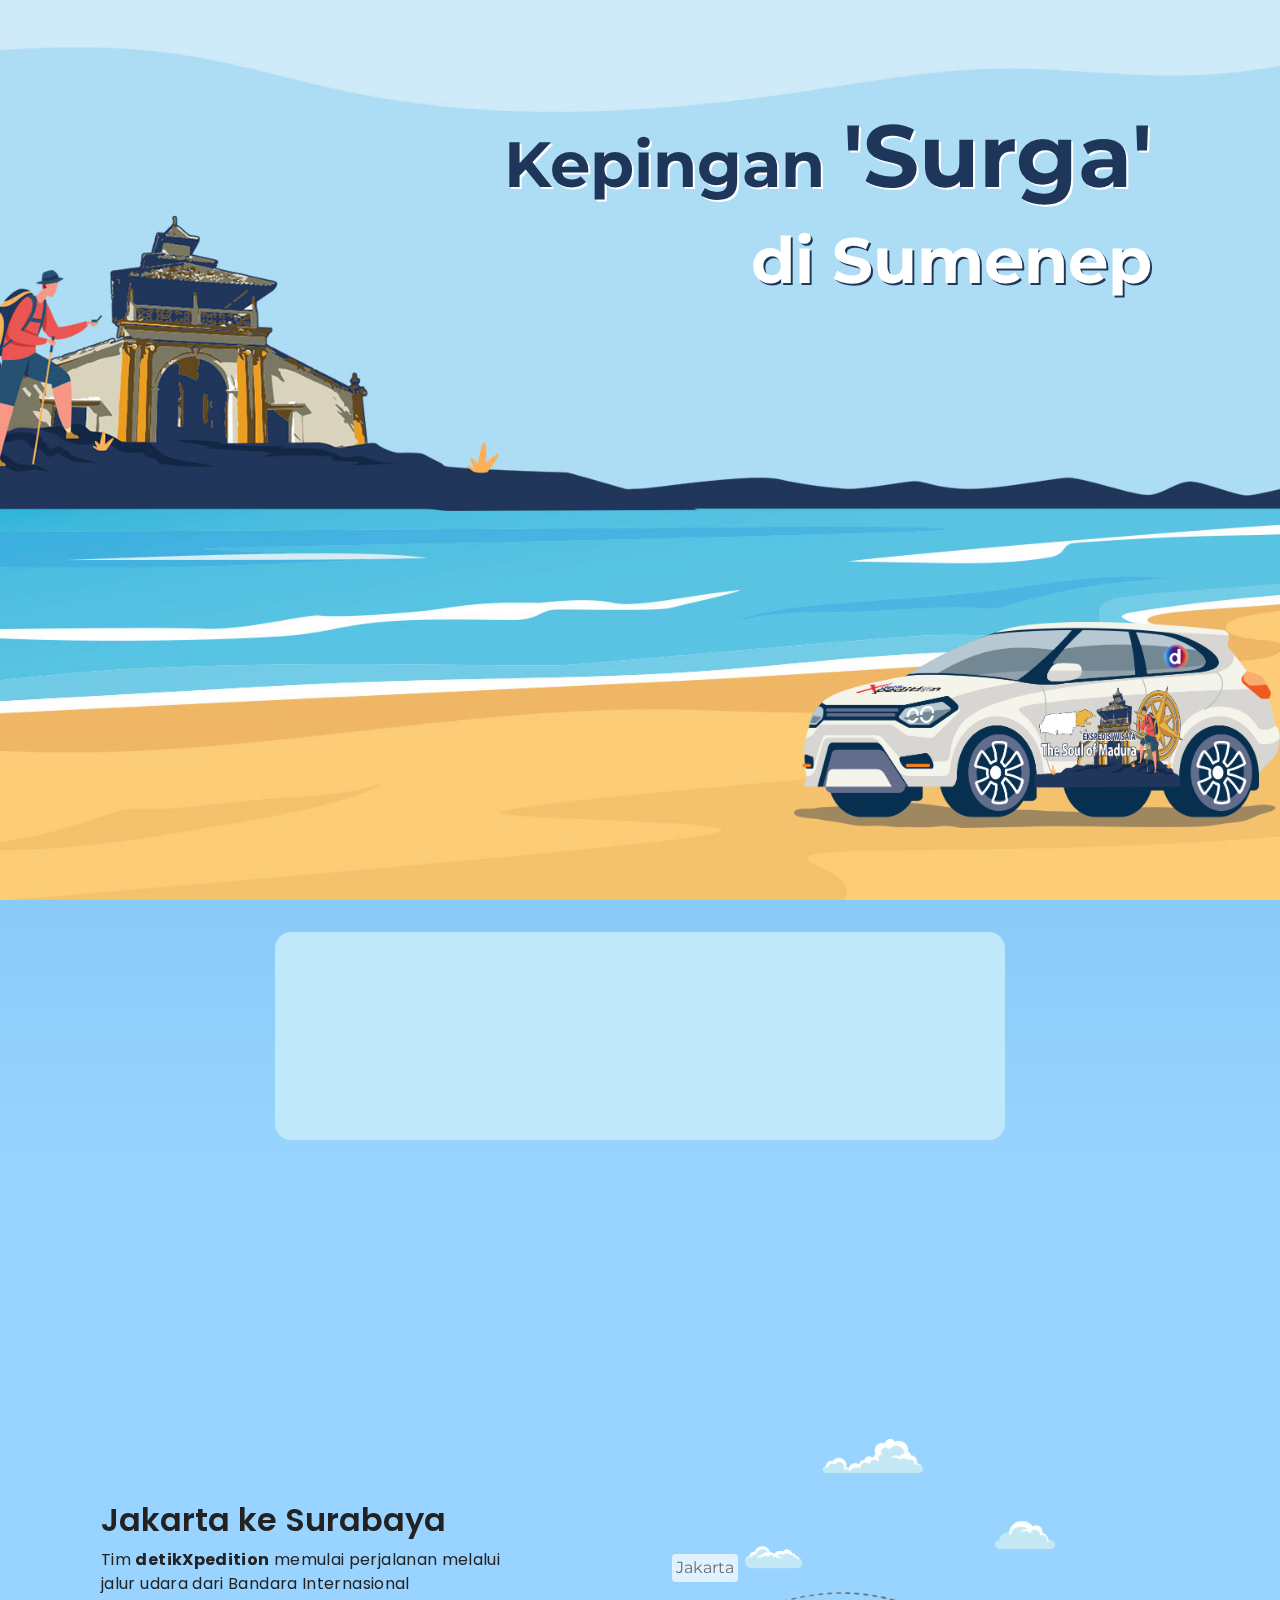
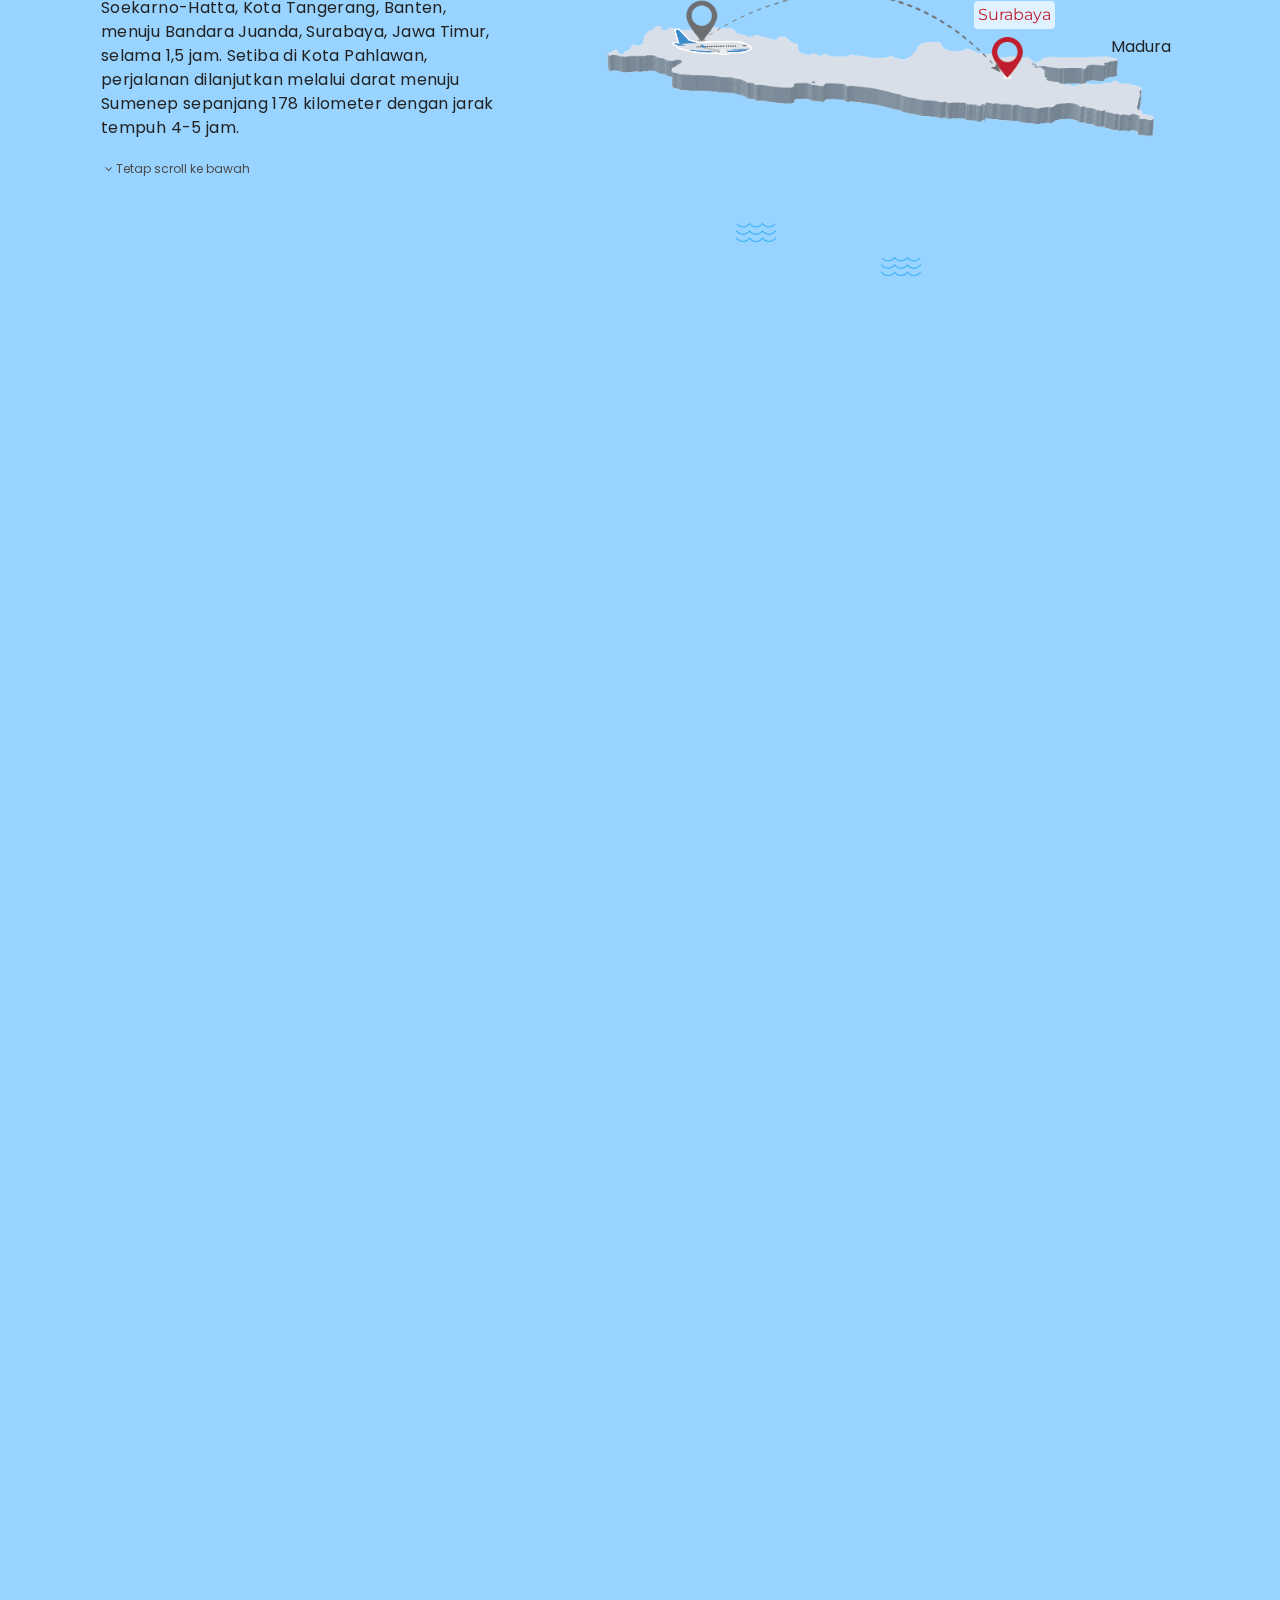
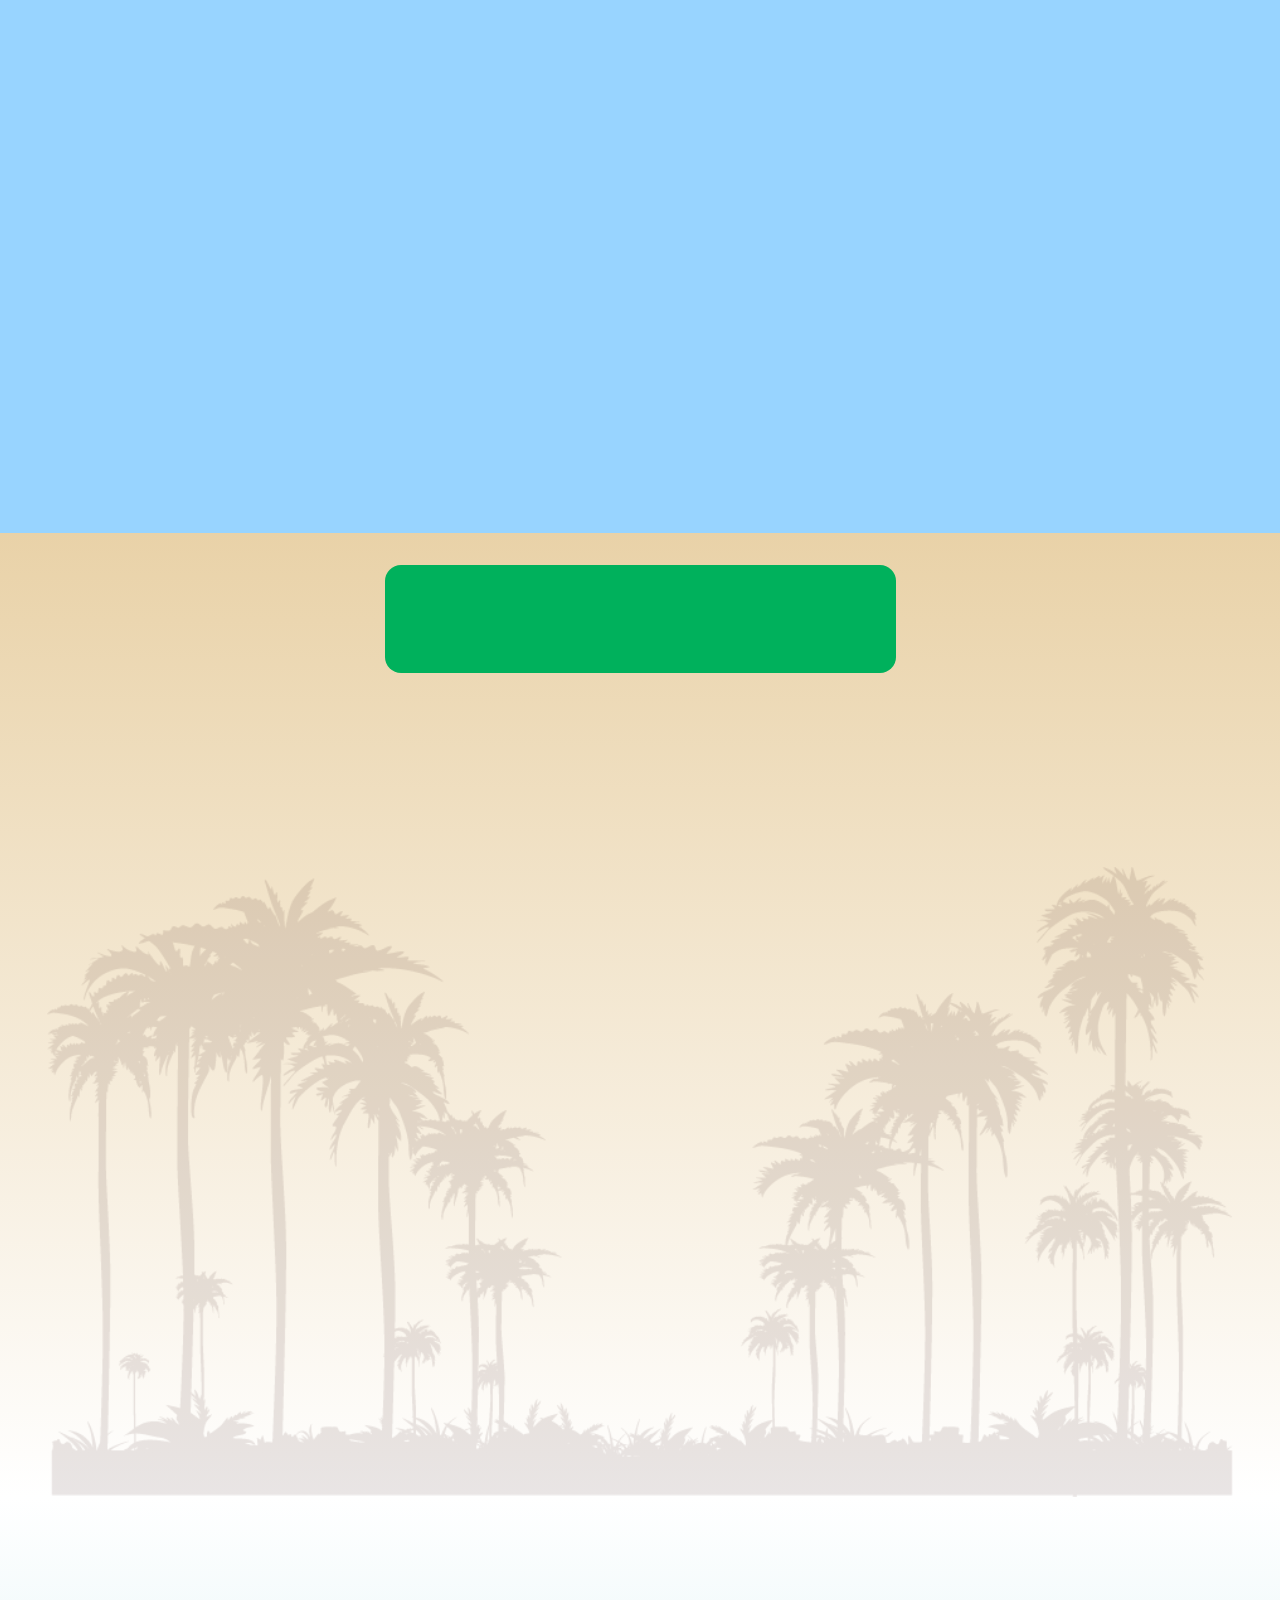
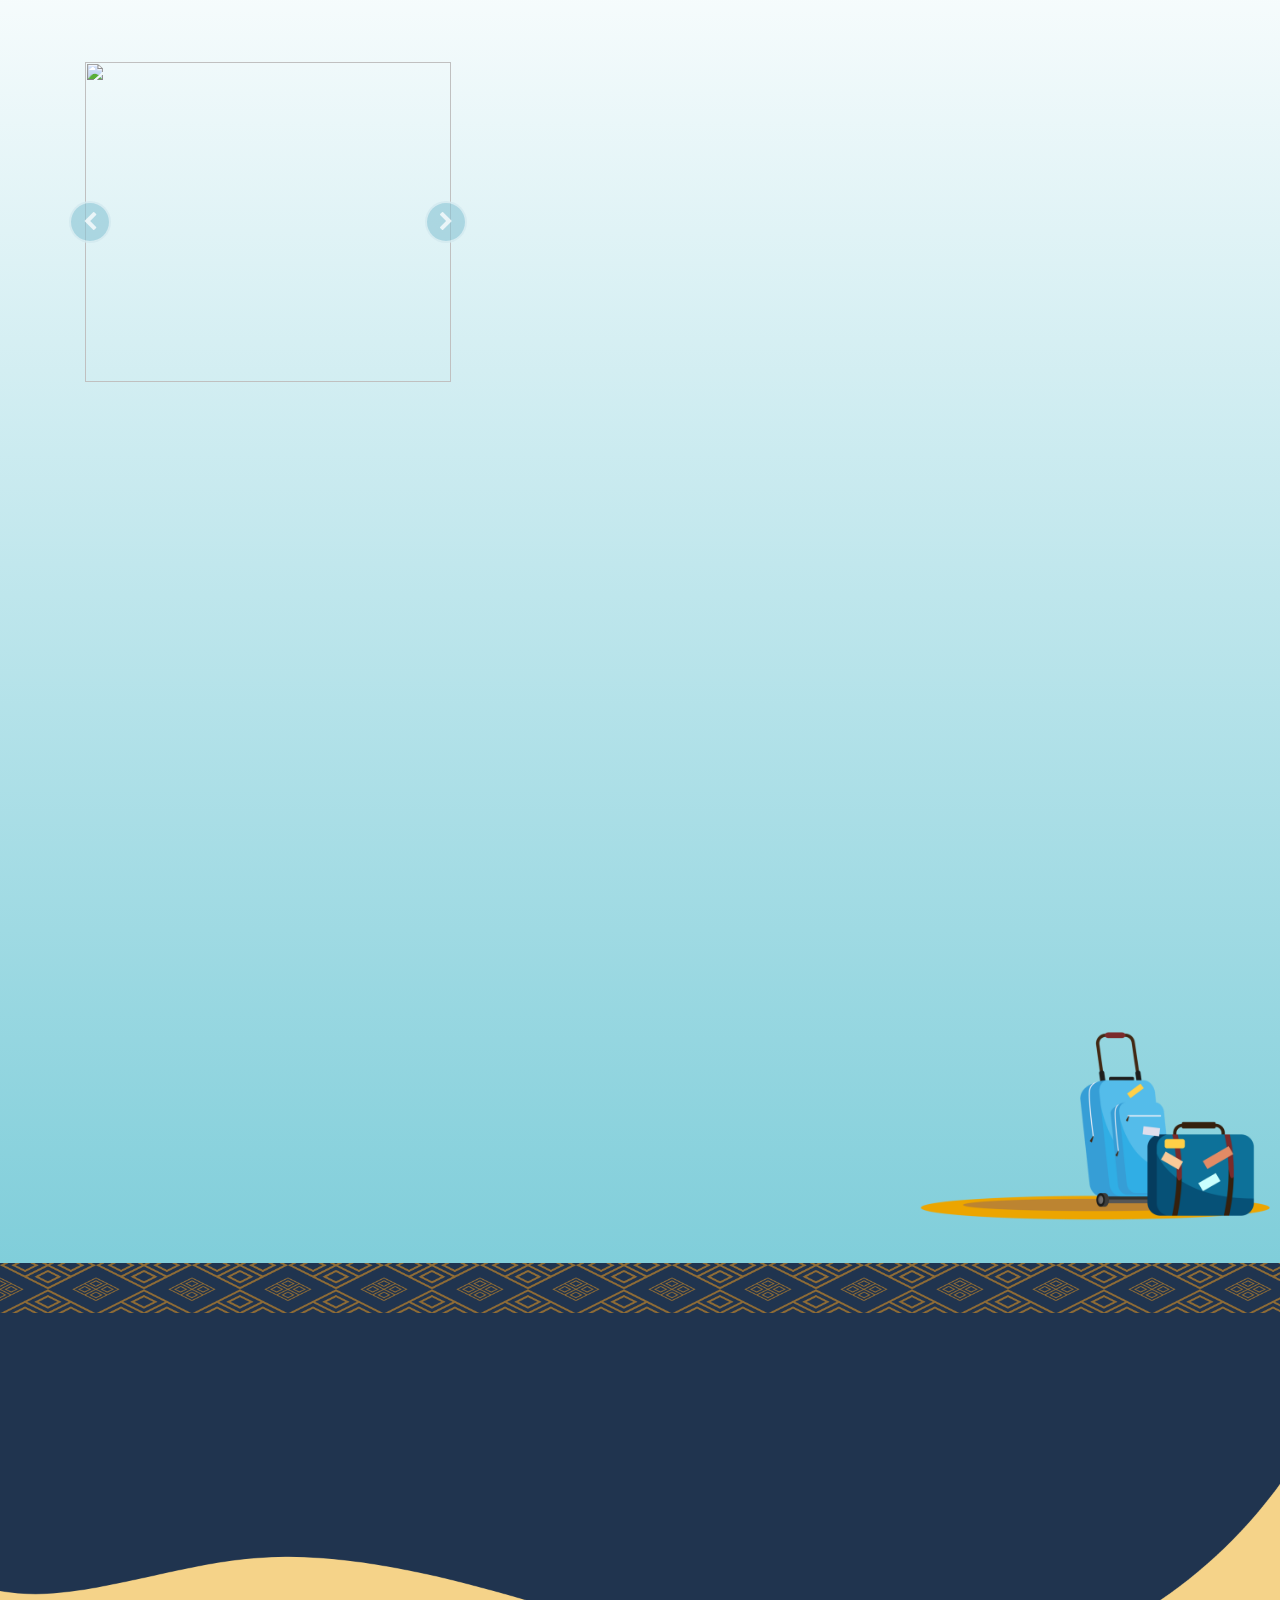
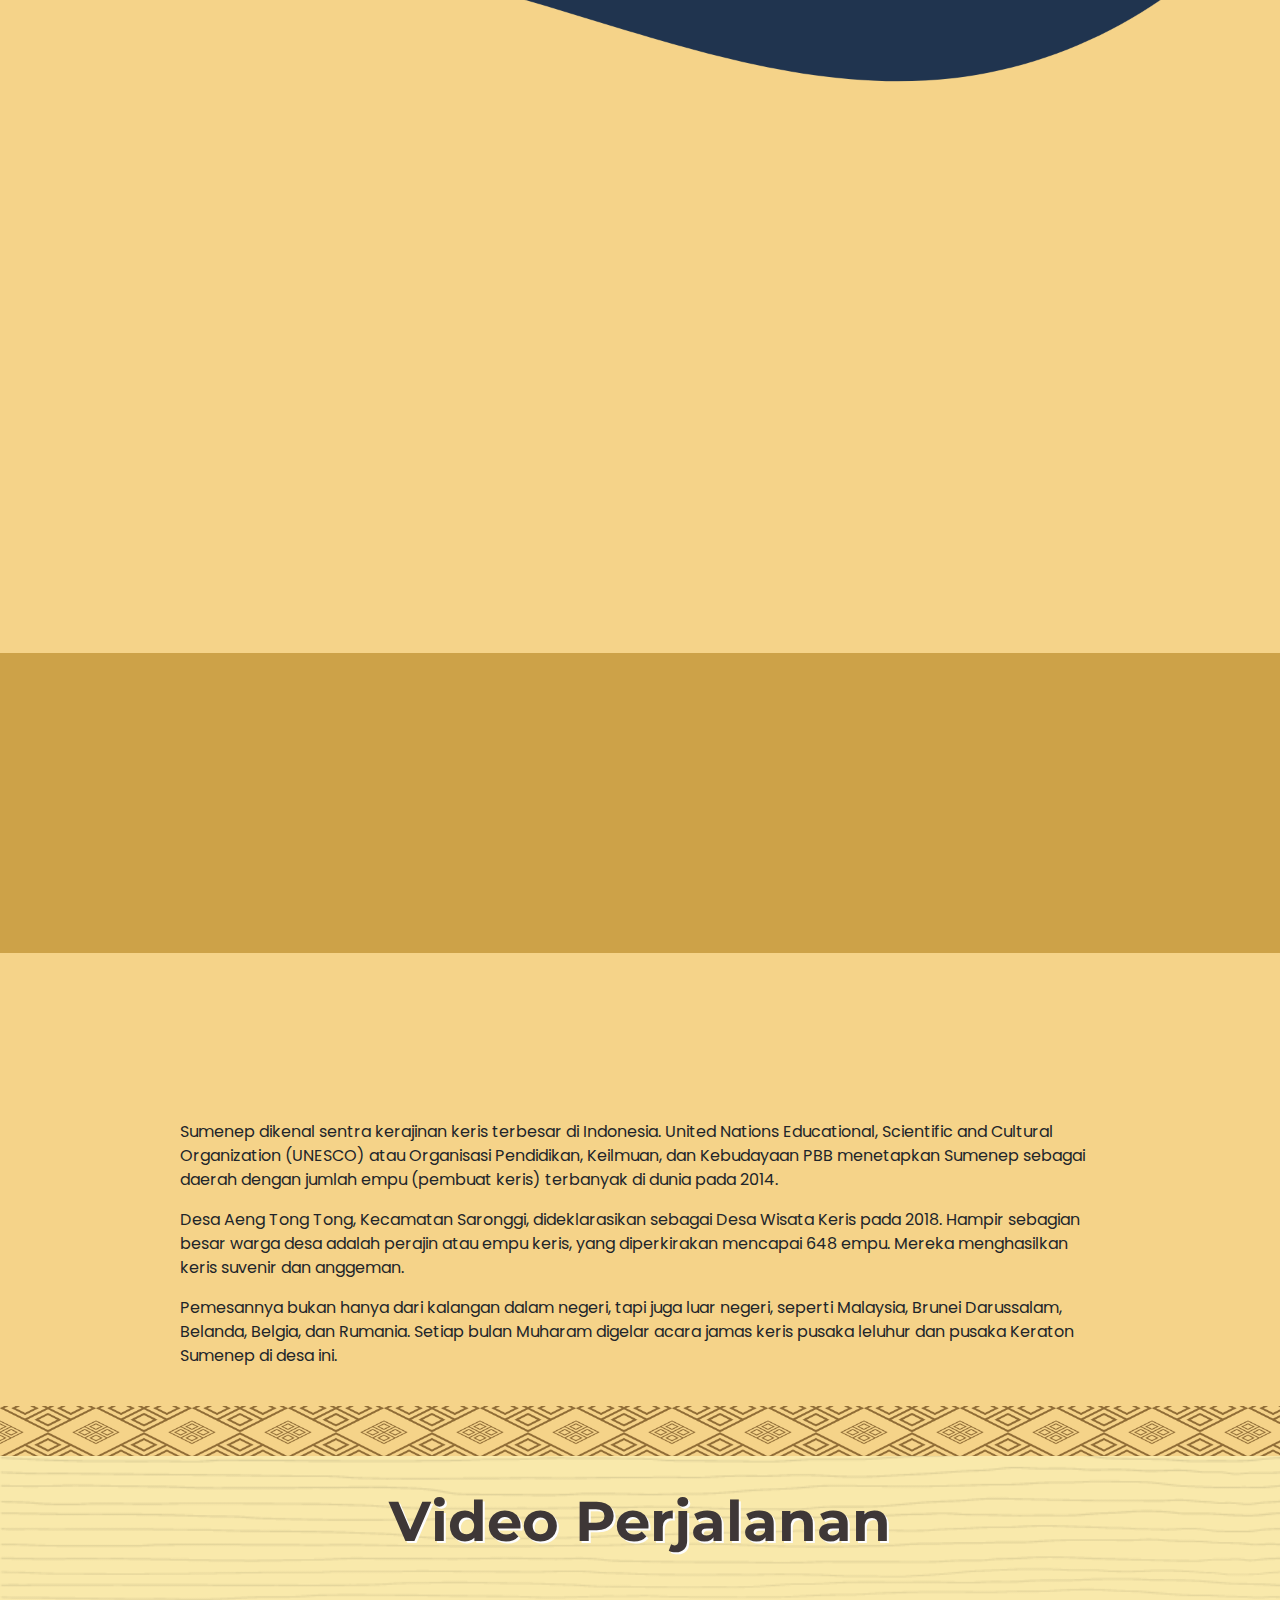
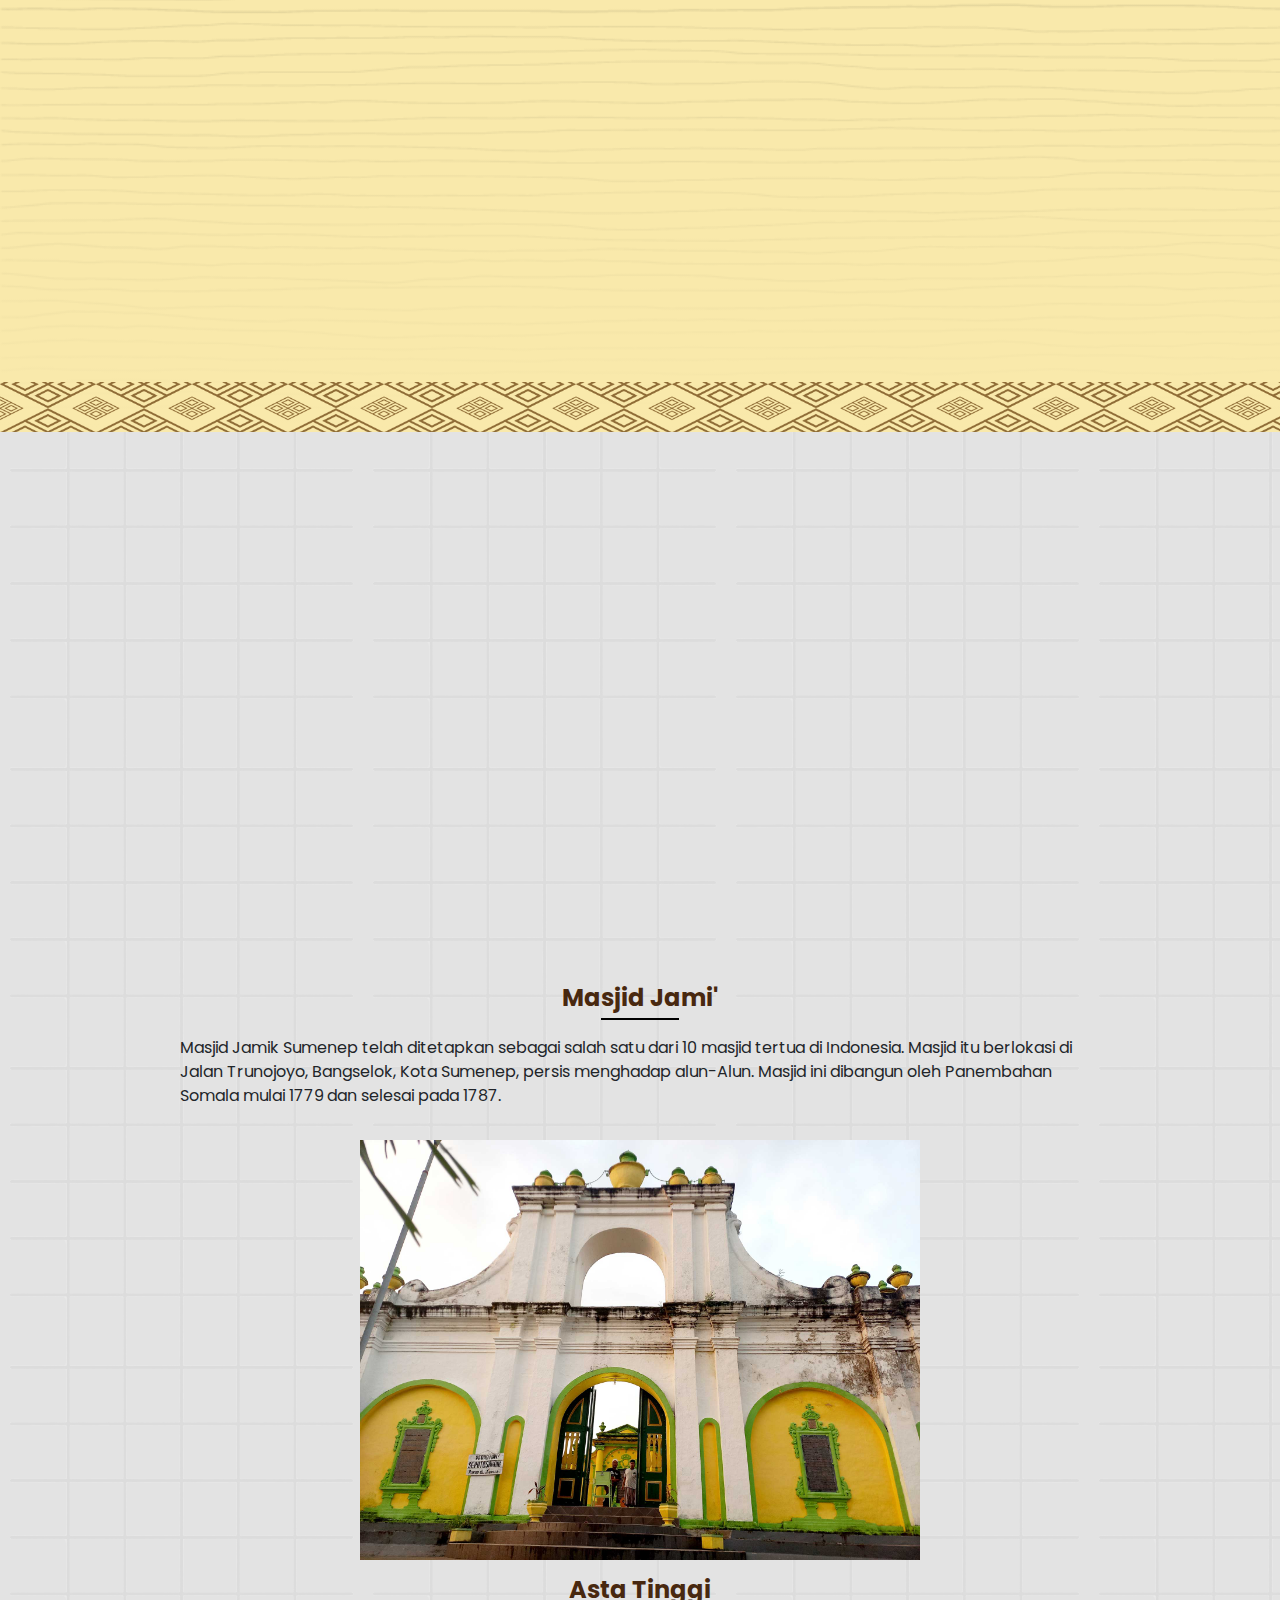
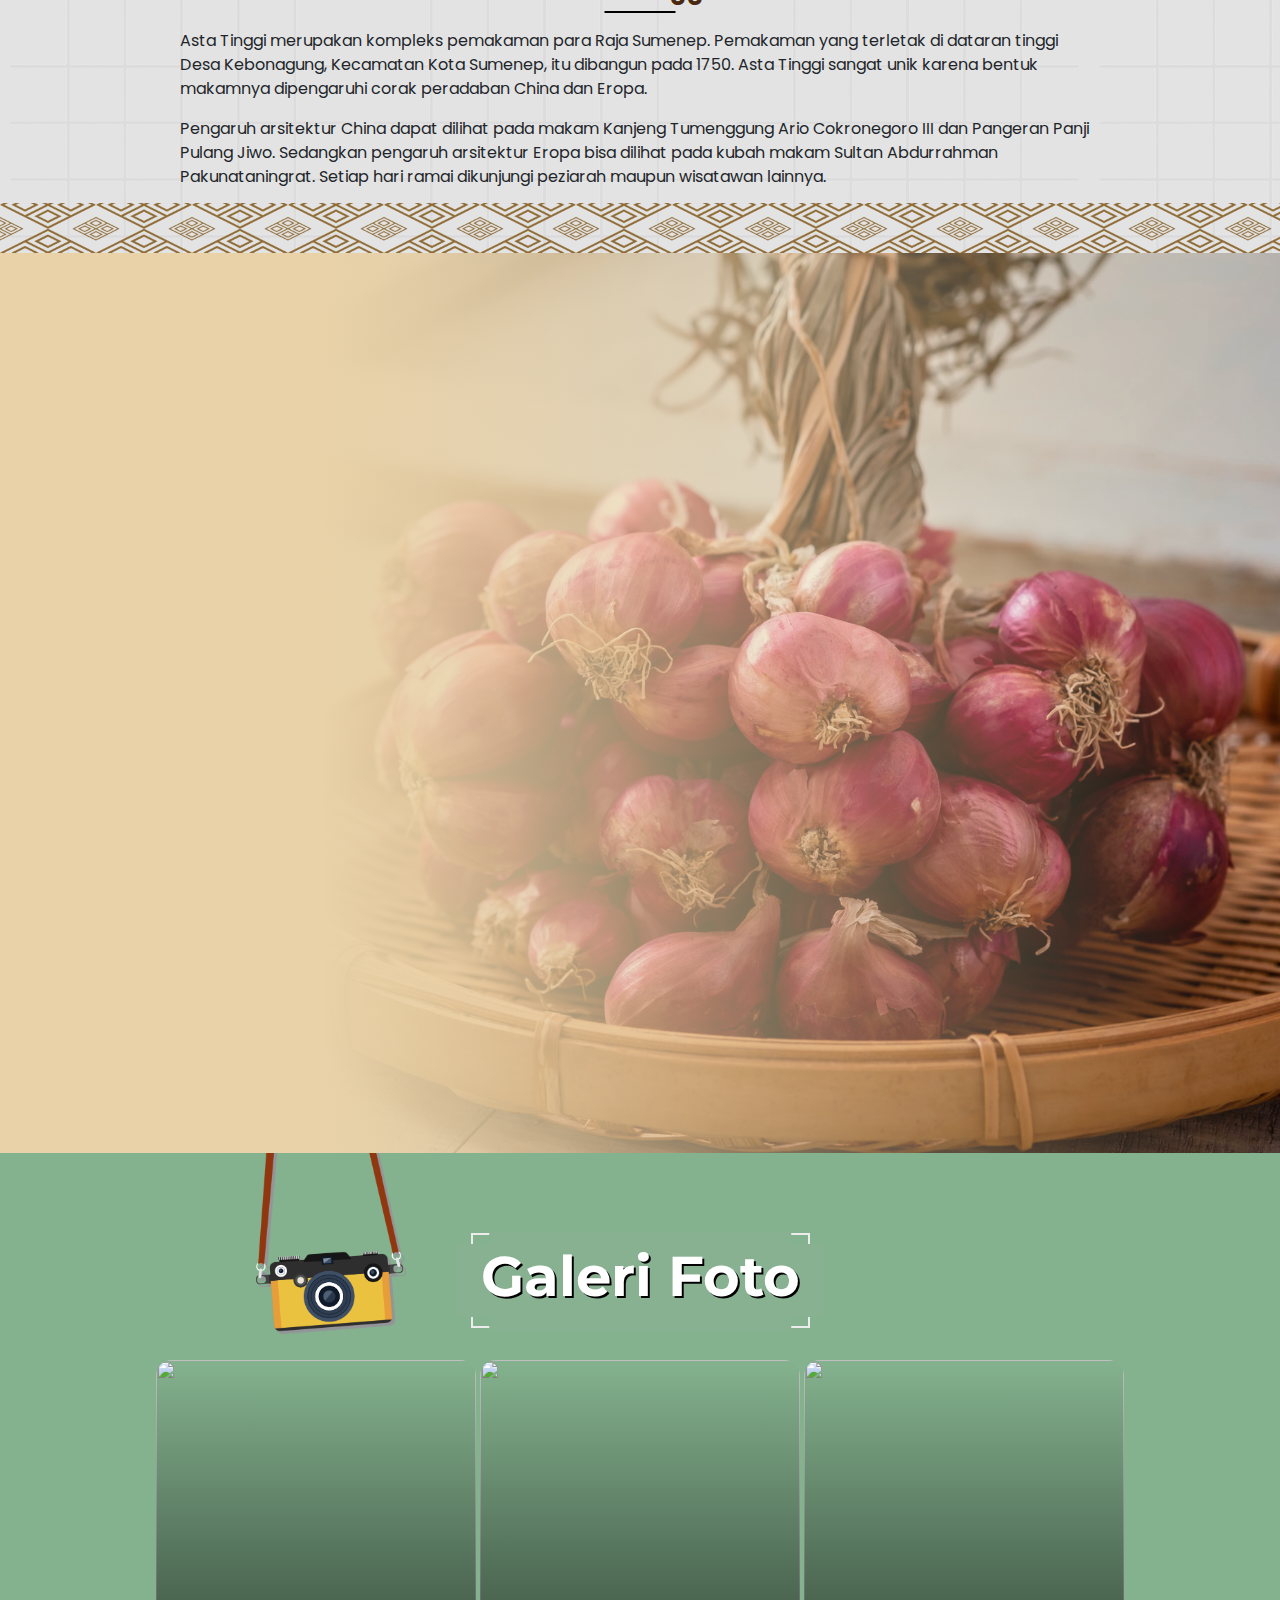
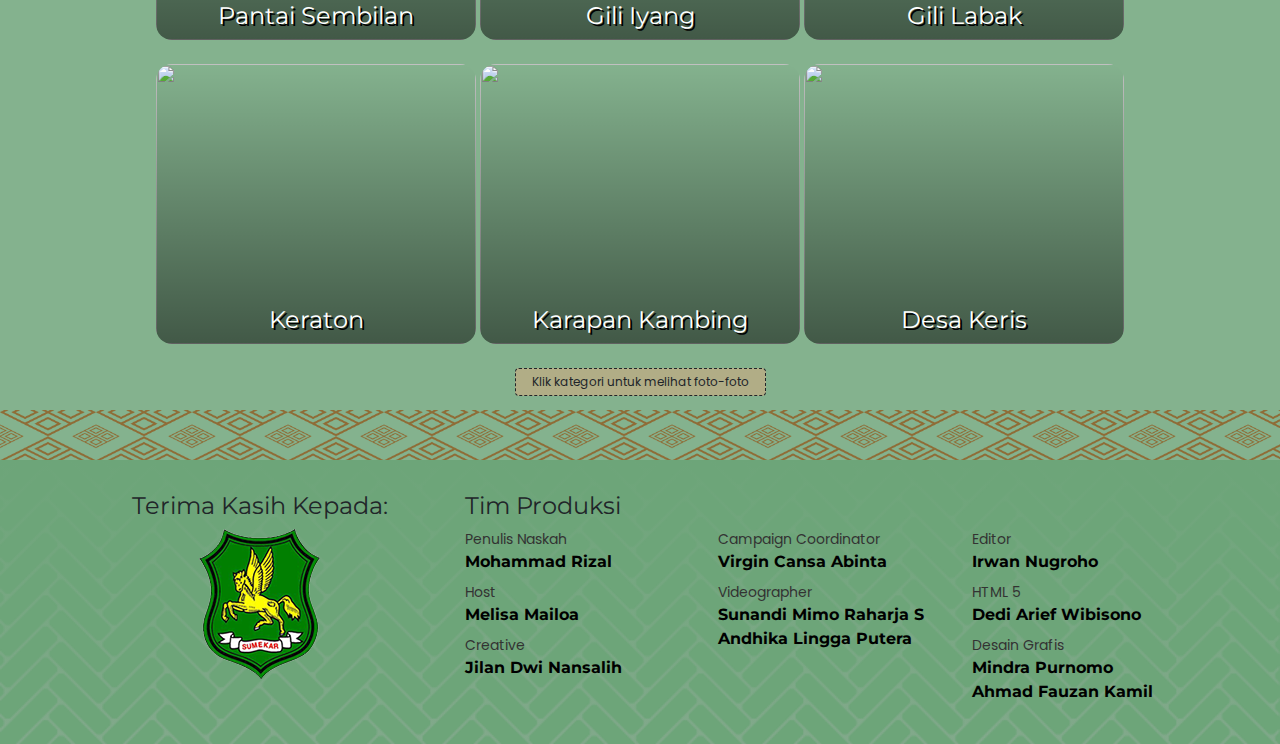
==== commit a851ced9: "frfrf" ====
--- a/index.html
+++ b/index.html
@@ -235,7 +235,7 @@
                                         <img src="https://akcdn.detik.net.id/community/media/visual/2023/03/25/iyang-wisata-oksigen-3.jpeg?w=1080" alt="">
                                     </div>
                                     <div class="image">
-                                        <img src="https://akcdn.detik.net.id/community/media/visual/2023/03/27/gili-iyang-pantai.jpeg?w=1080" alt="">
+                                        <img src="https://akcdn.detik.net.id/community/media/visual/2023/03/27/gili-iyang.jpeg?w=1080" alt="">
                                     </div>
 
                                 </div>
@@ -301,7 +301,7 @@
                                     </div>
 
                                     <div class="image">
-                                        <img src="https://akcdn.detik.net.id/community/media/visual/2023/03/21/gili-labak-nangkap-ikan-3.jpeg?w=1080" alt="">
+                                        <img src="https://akcdn.detik.net.id/community/media/visual/2023/03/21/gili-labak-nangkap-ikan-4.jpeg?w=1080" alt="">
                                     </div>
 
                                 </div>
@@ -373,7 +373,8 @@
                                     </p>
                                     <p>Keraton ini dibangun oleh arsitek asal China bernama Lauw Piango. Kompleks keraton terdiri atas bangunan Labhang Mesem (pintu gerbang utama), bangunan utama kediaman raja, Pendopo Agung, Madiyoso Lorong, Kantor Konging
                                         (kantor raja), Rumah Penyepen (tempat ibadah), Taman Sare (pemandian para putri keraton), dan garasi penyimpanan kereta kencana yang disebut Gedong Koneng.</p>
-                                    <p>Sebagian bangunan dialihfungsikan menjadi museum penyimpanan benda bersejarah, seperti kereta kencana perabotan, guci, keramik kuno, dan Al-Qur'an tulisan tangan Sultan Abdurrahman Pakunataningrat, putra Panembahan Somala.
+                                    <p>Sebagian bangunan dialihfungsikan menjadi museum penyimpanan benda bersejarah, seperti kereta kencana perabotan, guci, keramik kuno, dan Al-Qur'an tulisan tangan Sultan Abdurrahman Pakunataningrat, putra Panembahan
+                                        Somala.
                                     </p>
                                 </div>
                             </div>
@@ -593,63 +594,13 @@
                             </div>
                         </a>
                     </div>
-                </div>
-                <!-- <div class="lala" hidden>
-                    <div class="row">
-                        <div class="col-md-10 offset-md-1">
-                            <div class="all-photo">
-                                <div class="img">
-                                    <a href="img/wis-mobil.jpg" data-fancybox="gallery" data-caption="Mobil detik Xpedition">
-                                        <img src="img/wis-mobil.jpg" alt="Mobil detik Xpedition" title="Mobil detik Xpedition">
-                                    </a>
-                                </div>
-
-                                <div class="img">
-                                    <a href="img/wis-sawahs.jpg" data-fancybox="gallery" data-caption="Mobil detik Xpedition">
-                                        <img src="img/wis-sawahs.jpg" alt="Mobil detik Xpedition" title="Mobil detik Xpedition">
-                                    </a>
-                                </div>
-
-                                <div class="img">
-                                    <a href="img/wis-keraton-depan.jpg" data-fancybox="gallery" data-caption="Wisata Keraton">
-                                        <img src="img/wis-keraton-depan.jpg" alt="Wisata Keraton" title="Wisata Keraton">
-                                    </a>
-                                </div>
-
-                                <div class="img">
-                                    <a href="img/wis-keraton-2.jpg" data-fancybox="gallery" data-caption="Keraton Sumenep">
-                                        <img src="img/wis-keraton-2.jpg" alt="Keraton Sumenep" title="Keraton Sumenep">
-                                    </a>
-                                </div>
-
-                                <div class="img">
-                                    <a href="img/wis-potrait.jpg" data-fancybox="gallery" data-caption="Wisata di Gili">
-                                        <img src="img/wis-potrait.jpg" alt="Wisata di Gili" title="Wisata di Gili">
-                                    </a>
-                                </div>
-
-                                <div class="img">
-                                    <a href="img/wis-kapal-2.jpg" data-fancybox="gallery" data-caption="Menikmati Laut">
-                                        <img src="img/wis-kapal-2.jpg" alt="Menikmati Laut" title="Menikmati Laut">
-                                    </a>
-                                </div>
-
-                                <div class="img">
-                                    <a href="img/wis-keris2.jpg" data-fancybox="gallery" data-caption="Wisata Keris">
-                                        <img src="img/wis-keris2.jpg" alt="Wisata Keris" title="Wisata Keris">
-                                    </a>
-                                </div>
-
-                                <div class="img">
-                                    <a href="img/wis-kakek.jpg" data-fancybox="gallery" data-caption="Event di Sumenep">
-                                        <img src="img/wis-kakek.jpg" alt="Event di Sumenep" title="Event di Sumenep">
-                                    </a>
-                                </div>
-                            </div>
-                        </div>
-                    </div>
-                </div> -->
-            </div>
+                    <div class="text-center">
+                        <div class="info">Klik kategori untuk melihat foto-foto</div>
+                    </div>
+                </div>
+
+            </div>
+
         </section>
 
         <div class="dummy-footer"></div>
--- a/sass/style.css
+++ b/sass/style.css
@@ -1 +1,10 @@
-﻿@import"https://fonts.googleapis.com/css2?family=Poppins:wght@400;600;700&family=Unbounded:wght@600&family=Lobster&family=Montserrat:wght@500;700&display=swap";.bg-yellow{background:#fbcc7a}.bg-blue{background:#005296}.bg-green{background:#6ebf52}.bg-birumuda{background:#0695b4}.bgbg{background:#98d4ff}.cerita{position:relative;z-index:8;padding:32px 0;font-family:"Poppins"}.cerita .genting{position:absolute;width:24px !important;height:33px !important;position:absolute !important;right:0;bottom:22vh}@media screen and (max-width: 766px){.cerita .genting{width:18px !important;height:28px !important;position:absolute !important;right:12vw;bottom:13vh}}.cerita .genting2{position:absolute;width:55px !important;height:27px !important;position:absolute !important;right:-5vw;bottom:32vh}@media screen and (max-width: 766px){.cerita .genting2{width:29px !important;height:28px !important;position:absolute !important;right:-1vw;bottom:15vh}}.cerita .genting3{width:9px !important;height:24px !important;position:absolute !important;right:-34px;bottom:17vh}@media screen and (max-width: 766px){.cerita .genting3{width:4px !important;height:19px !important;position:absolute !important;right:5vw;bottom:12vh}}.cerita__bg{position:absolute;top:0px;left:0;opacity:.6;right:0;z-index:2;width:100%;height:100%;filter:grayscale(1)}.cerita__bg .testi{width:100%;height:100%}.cerita__bg img{width:100%;height:100%;object-fit:contain}.cerita .imagex{margin-bottom:16px;height:360px}@media screen and (max-width: 766px){.cerita .imagex{height:320px;margin-bottom:4px}}.cerita .imagex img{width:100%;height:100%;object-fit:cover}.cerita .titlex-lala{text-align:center;font-weight:bold;font-family:"Poppins";color:#32debe;font-size:2.5rem;width:fit-content;margin:0 auto 16px;padding:4px 8px}@media screen and (max-width: 766px){.cerita .titlex-lala{font-size:2rem}}.cerita h2{font-weight:600;font-size:2rem;font-family:"Poppins"}@media screen and (max-width: 766px){.cerita h2{font-size:1.6rem}}.cerita p{font-family:"Poppins";color:#222;letter-spacing:.0225rem}@media screen and (max-width: 766px){.cerita p{font-size:.85rem;line-height:1.3rem;letter-spacing:initial}}.cerita .cardx{display:flex;justify-content:space-around;align-items:center;padding:60px;position:relative}.cerita .cardx .petax{position:absolute;left:0;right:0;top:0;bottom:0;width:100%;height:100%;z-index:1}@media screen and (max-width: 766px){.cerita .cardx .petax{width:100%}}.cerita .cardx .petax::before{content:"";position:absolute;bottom:0;left:0;top:0;right:0;width:100%;height:100%}.cerita .cardx .petax img{width:100%;height:100%;object-fit:contain}@media screen and (max-width: 766px){.cerita .cardx{display:block;padding:16px !important}}.cerita .cardx--reverse{flex-direction:row-reverse}.cerita .cardx--reverse .cardx__img-holder::before{left:8px;bottom:-8px;top:8px;right:-8px}@media screen and (max-width: 766px){.cerita .cardx--reverse .cardx__img-holder::before{left:8px;bottom:-8px;top:8px;right:-8px}}@keyframes warna{0%,100%{background:#e9d2a8}50%{background:#e9d2a8}}.cerita .cardx__img-holder{width:50%;height:75vh;position:relative;z-index:18;margin:8px;padding:16px;border-radius:16px;background:transparent}.cerita .cardx__img-holder .test{position:absolute;left:14%;top:37%;background:rgba(255,255,255,.7);padding:2px 4px;font-family:"Montserrat";border-radius:4px;color:#6d6e71}@media screen and (max-width: 766px){.cerita .cardx__img-holder .test{font-size:12px}}@keyframes MoveUpDown{0%{left:14%;top:48%;opacity:0}15%{left:14%;top:48%;opacity:1}50%{left:30%;top:36%;opacity:1}70%{left:50%;top:40%;opacity:1}85%{left:66%;top:50%;opacity:1}90%{left:66%;top:50%;opacity:.5}100%{left:66%;top:50%;opacity:0}}@keyframes MoveUpDownMob{0%{left:14%;top:45%;opacity:0}10%{left:14%;top:45%;opacity:1}50%{left:30%;top:33%;opacity:1}75%{left:50%;top:37%;opacity:1}85%{left:66%;top:52%;opacity:1}90%{left:66%;top:52%;opacity:1}100%{left:66%;top:52%;opacity:0}}@keyframes MoveUpAwan{0%,100%{left:40%}50%{left:45%}}@keyframes MoveUpAwan2{0%,100%{right:20%}50%{right:25%}}@keyframes MoveUpOmbak{0%,100%{left:50%}50%{left:45%}}@keyframes MoveUpOmbak2{0%,100%{left:25%}50%{left:32%}}.cerita .cardx__img-holder .test-awan{position:absolute;top:20%;left:40%;width:100px;opacity:1;animation:MoveUpAwan 8.5s linear infinite}@media screen and (max-width: 766px){.cerita .cardx__img-holder .test-awan{width:70px}}.cerita .cardx__img-holder .test-awan img{width:100%;height:100%;object-fit:contain}.cerita .cardx__img-holder .test-ombak{position:absolute;bottom:15%;left:50%;width:40px;opacity:1;animation:MoveUpOmbak 4.5s linear infinite}.cerita .cardx__img-holder .test-ombak img{width:100%;height:100%;object-fit:contain}.cerita .cardx__img-holder .test-ombak2{position:absolute;bottom:20%;left:25%;width:40px;opacity:1;animation:MoveUpOmbak2 4.5s linear infinite}.cerita .cardx__img-holder .test-ombak2 img{width:100%;height:100%;object-fit:contain}.cerita .cardx__img-holder .test-awan2{position:absolute;top:32%;right:20%;width:60px;transform:translateX(100deg);animation:MoveUpAwan2 6.5s linear infinite}@media screen and (max-width: 766px){.cerita .cardx__img-holder .test-awan2{width:40px}}.cerita .cardx__img-holder .test-awan2 img{width:100%;height:100%;object-fit:contain}.cerita .cardx__img-holder .test-pesawat{position:absolute;left:14%;top:48%;width:80px;animation:MoveUpDown 6.5s linear infinite;z-index:35}@media screen and (max-width: 766px){.cerita .cardx__img-holder .test-pesawat{width:40px;top:45%;animation:MoveUpDownMob 6.5s linear infinite}}@media screen and (min-width: 1440px){.cerita .cardx__img-holder .test-pesawat{width:100px}}.cerita .cardx__img-holder .test-pesawat img{width:100%;height:100%;object-fit:contain}.cerita .cardx__img-holder .test2{position:absolute;right:20%;top:44%;background:rgba(255,255,255,.7);padding:2px 4px;font-family:"Montserrat";border-radius:4px;color:#bf1e2e}@media screen and (max-width: 766px){.cerita .cardx__img-holder .test2{font-size:12px}}.cerita .cardx__img-holder .test-madura{position:absolute;top:48%;left:38%;z-index:99;font-size:2rem;opacity:.2;transform:skew(-24deg, 0deg);font-weight:700;font-family:"montserrat"}@media screen and (max-width: 766px){.cerita .cardx__img-holder .test-madura{font-size:1rem}}.cerita .cardx__img-holder .test3{position:absolute;right:0%;z-index:9;top:49%}@media screen and (min-width: 1440px){.cerita .cardx__img-holder .test3{right:4%;top:50%}}@media screen and (max-width: 766px){.cerita .cardx__img-holder .test3{font-size:12px}}@keyframes testSumenep{0%{opacity:0}10%{opacity:0}30%{opacity:0}55%{opacity:0}65%{opacity:0}75%{opacity:.5}78%{opacity:.7}80%{opacity:1}85%{opacity:1}90%{opacity:.7}99%{opacity:.7}100%{opacity:.5}}.cerita .cardx__img-holder .test4{position:absolute;right:8%;border-radius:4px;top:39%;background:rgba(255,255,255,.7);padding:4px;color:#bf1e2e}@media screen and (max-width: 766px){.cerita .cardx__img-holder .test4{font-size:12px}}@keyframes MoveMobil{0%{top:54%;left:14%;opacity:.6}10%{top:54%;left:14%;opacity:1}30%{top:55%;left:30%;opacity:1}55%{top:55%;left:45%;opacity:1}65%{top:55%;left:50%;opacity:1}75%{top:53%;left:55%;opacity:1}78%{top:53%;left:65%;opacity:1}80%{top:53%;left:70%;opacity:1}85%{top:50%;left:80%;opacity:1}90%{top:50%;left:80%;opacity:0}99%{top:50%;left:80%;opacity:0}100%{top:50%;left:80%;opacity:0}}@keyframes MoveMobilMob{0%{top:50%;left:14%;opacity:.6}10%{top:50%;left:14%;opacity:1}30%{top:52%;left:30%;opacity:1}55%{top:52%;left:45%;opacity:1}65%{top:53%;left:50%;opacity:1}75%{top:53%;left:55%;opacity:1}85%{top:48%;left:70%;opacity:1}90%{top:48%;left:70%;opacity:0}99%{top:48%;left:70%;opacity:0}100%{top:48%;left:70%;opacity:0}}.cerita .cardx__img-holder .test-mobil{position:absolute;left:14%;top:54%;width:80px;z-index:8;opacity:1;animation:MoveMobil 6.5s linear infinite}@media screen and (max-width: 766px){.cerita .cardx__img-holder .test-mobil{width:50px;animation:MoveMobilMob 5.5s linear infinite}}@media screen and (min-width: 1440px){.cerita .cardx__img-holder .test-mobil{width:85px}}.cerita .cardx__img-holder .test-mobil img{width:100%;height:100%;object-fit:contain}.cerita .cardx__img-holder::before{content:"";position:absolute;left:-8px;bottom:-8px;top:8px;right:8px;border-radius:4px;z-index:2}@media screen and (max-width: 766px){.cerita .cardx__img-holder::before{left:-8px;bottom:-8px;top:8px;right:8px}}@media screen and (max-width: 766px){.cerita .cardx__img-holder{width:100%;height:40vh;margin:8px}}.cerita .cardx__img-holder img{width:100%;height:100%;position:relative;z-index:3;border-radius:4px;object-fit:contain}.cerita .cardx__text{width:400px;position:relative;z-index:18}.cerita .cardx__text .tes-judul{color:#222;position:relative;margin-bottom:8px}.cerita .cardx__text .tes-judul::before{position:absolute;bottom:-12px;left:0;width:80px;height:2px;background:#222}@media screen and (max-width: 766px){.cerita .cardx__text .tes-judul{display:block}}.cerita .cardx__text .tes-judul h2{margin-bottom:0}@media screen and (max-width: 766px){.cerita .cardx__text{width:100%}}.lewat{position:absolute;bottom:32px;right:32px}.lewat.leftx{right:initial;left:32px}.lewat.leftx .image img{width:100%;height:100%;object-fit:contain}@media screen and (max-width: 766px){.lewat{bottom:-72px}}.lewat .image{width:200px;height:auto}.lewat .image img{width:100%;height:100%;object-fit:contain}.banner{position:relative;background:linear-gradient(to bottom, transparent, #98d4ff)}.banner .titles{position:absolute;top:10%;right:10%}@media screen and (max-width: 766px){.banner .titles{right:5%}}.banner .titles .tgh{font-size:5rem;letter-spacing:12px;color:#1e365a;text-shadow:2px 2px #fff}.banner .titles .ats{font-size:4rem;color:#1e365a;text-shadow:2px 2px #fff;font-family:"Montserrat";font-weight:700}.banner .titles .ats .surga{font-size:5.5rem}@media screen and (max-width: 766px){.banner .titles .ats .surga{font-size:2.8rem}}@media screen and (max-width: 766px){.banner .titles .ats{font-size:2rem}}.banner .titles .bwh{font-size:4rem;color:#fff;text-align:right;text-shadow:2px 2px #203858}@media screen and (max-width: 766px){.banner .titles .bwh{font-size:3rem}}.banner .titles h2{font-family:"Montserrat"}.banner__pantai{position:absolute;left:0;right:0;top:0;bottom:0;width:100%;height:100%}.banner__pantai img{object-fit:cover;width:100%;height:100%}@media screen and (max-width: 766px){.banner__pantai img{object-fit:cover}}.banner .bg-awan{position:absolute;left:0;right:0;bottom:0;width:100%;height:100px;z-index:99}.banner .bg-awan img{width:100%;height:100%;object-fit:cover}.banner__bawah{position:absolute;bottom:0;left:0;right:0;width:100%;height:auto}@media screen and (max-width: 766px){.banner__bawah{bottom:59px}}.banner__bawah img{width:100%;height:100%;object-fit:contain}@keyframes MoveBur1{0%,100%{top:20vh}50%{top:22vh}}@keyframes MoveBur2{0%,100%{top:24vh}50%{top:26vh}}.banner__bur1{position:absolute;top:20vh;animation:MoveBur1 2.5s linear infinite;left:30%;width:100px;height:auto}@media screen and (max-width: 766px){.banner__bur1{width:70px;left:20%}}.banner__bur1 img{width:100%;height:100%;object-fit:contain}.banner__bur2{position:absolute;top:24vh;animation:MoveBur2 2s linear infinite;left:40%;width:40px;height:auto}@media screen and (max-width: 766px){.banner__bur2{width:40px}}.banner__bur2 img{width:100%;height:100%;object-fit:contain}.banner__keraton{position:absolute;top:20%;left:5vw;right:0;width:65%;height:auto}@media screen and (min-width: 1500px){.banner__keraton{top:28%}}@media screen and (max-width: 766px){.banner__keraton{height:auto;left:-10px;width:100%;top:41%}}.banner__keraton img{width:100%;height:100%;object-fit:contain}.banner .orang{position:absolute;left:30%;z-index:8;bottom:0;width:520px;height:auto}@media screen and (max-width: 766px){.banner .orang{width:300px;left:0;bottom:10vh}}.banner .orang img{width:100%;height:100%;object-fit:contain}.banner .logo{position:absolute;left:50%;top:10%;z-index:3;width:15vw;height:auto;transform:translate(-50%, -50%)}@media screen and (max-width: 766px){.banner .logo{left:50%;width:35vw;top:15%}}.banner .logo img{width:100%;height:100%;object-fit:contain}.banner .judul{position:absolute;font-family:"Unbounded";z-index:6;color:#fff;line-height:80px;top:25vh;background:#2b0085;padding:40px;left:8vw;border:4px solid #fff}@media screen and (min-width: 1400px){.banner .judul{left:20vw}}@media screen and (max-width: 766px){.banner .judul{left:0vw;line-height:initial;top:initial;padding:8px}}.banner .judul .atas{font-size:5.1rem}@media screen and (max-width: 766px){.banner .judul .atas{font-size:3.1rem}}.banner .judul .tengah{font-size:3.3rem}@media screen and (max-width: 766px){.banner .judul .tengah{font-size:2rem}}.banner .judul .bawah{color:orange;font-size:5.3rem;border-bottom:4px solid orange;padding-bottom:8px}@media screen and (max-width: 766px){.banner .judul .bawah{font-size:2.3rem}}.banner .image-kereta{position:absolute;top:36vh;left:51vw;z-index:3;width:auto;height:auto}@media screen and (min-width: 1400px){.banner .image-kereta{top:31vh}}.banner .image-kereta img{width:100%;height:100%;object-fit:contain}@media screen and (max-width: 766px){.banner .image-kereta{top:initial;left:0;bottom:5vh;height:auto;width:80%}}.banner .image-peta{position:absolute;top:8vh;left:48vw;z-index:2}@media screen and (max-width: 766px){.banner .image-peta{left:0;top:initial;width:100%;height:auto;bottom:35vh}}.banner .image-peta img{width:100%;height:100%;object-fit:contain}.banner .image-kota{position:absolute;bottom:0;left:0;right:0;opacity:.1}.banner .image-kota img{width:100%;height:100%;object-fit:cover}.banner .mob-depan{position:absolute;bottom:8vh;width:38%;height:auto;right:0}@media screen and (min-width: 1500px){.banner .mob-depan{width:45%}}@media screen and (max-width: 766px){.banner .mob-depan{position:absolute;bottom:10vh;width:85%;height:auto;right:-36px}}.banner .mob-depan img{width:100%;height:100%;object-fit:contain}.intro{position:relative;background:linear-gradient(to bottom, #e9d2a8, white)}.intro iframe{width:100%;height:400px;object-fit:cover}@media screen and (max-width: 766px){.intro iframe{height:200px}}@media screen and (max-width: 766px){.intro p{font-size:1rem}}.intro .wrap{position:relative;min-height:100vh}.intro .wrap .sub-judul h4{font-size:2.3rem;font-weight:700}.intro .wrap .object-wisata{width:200px;height:200px;box-shadow:rgba(50,50,93,.25) 0px 6px 12px -2px,rgba(0,0,0,.3) 0px 3px 7px -3px;border-radius:50%}.intro .wrap .object-wisata img{width:100%;height:100%;border-radius:50%;object-fit:cover}.intro .judul-hero{background:#00b15c;width:fit-content;margin:0 auto 24px;border-radius:16px;padding:8px}.intro .judul-hero h3{margin:0;font-family:"Montserrat";border-radius:12px;color:#fff;padding:0;border:1px solid #fff;background:#00c174;padding:16px;font-size:3rem}@media screen and (max-width: 766px){.intro .judul-hero h3{font-size:1.7rem;padding:8px}}.intro .pohons{position:absolute;bottom:0;left:0;right:0;height:70vh;opacity:.1}@media screen and (max-width: 766px){.intro .pohons{height:auto}}.intro .pohons img{width:100%;height:100%;object-fit:contain}.intro .orang{height:auto;position:absolute;right:0;bottom:-32px;width:360px;margin:0 auto}@media screen and (min-width: 1400px){.intro .orang{width:220px}}@media screen and (max-width: 766px){.intro .orang{width:200px;bottom:-32px}}.intro .orang img{width:100%;height:100%;object-fit:contain}.intro .bg{position:absolute;left:0;right:0;top:0;bottom:0;width:100%;height:auto}.intro .bg img{width:100%;height:100%;object-fit:cover}.datanya{background:linear-gradient(to bottom, white, #80ceda);position:relative}@media screen and (max-width: 766px){.datanya{padding:32px 0 300px}}.datanya .tag{background:#fff;color:#e37800;border:1px solid;border-radius:4px;padding:4px;font-size:12px;margin-left:8px;font-family:"Montserrat"}.datanya .titles__cek{font-size:2rem;color:#526771;font-family:"Montserrat";margin:0;padding:0}@media screen and (max-width: 766px){.datanya .titles__cek{font-size:1.7rem}}.datanya .titles__bawah{font-family:"Montserrat";font-size:2.5rem}.datanya .titles h3{font-size:4rem;color:#f69f1a;font-weight:700;text-shadow:2px 2px #333;font-family:"Montserrat"}@media screen and (max-width: 766px){.datanya .titles h3{font-size:2rem;text-shadow:1px 1px #333}}.datanya .nama-pulau{font-size:1.5rem;width:fit-content;font-weight:bold;border-radius:4px}@media screen and (max-width: 766px){.datanya .nama-pulau{font-size:1.3rem}}.datanya .image{width:100%;height:320px}@media screen and (max-width: 766px){.datanya .image{height:180px;margin-bottom:16px}}.datanya .image img{width:100%;height:100%;object-fit:cover}.datanya .wisatawan{position:absolute;right:120px;bottom:8px;width:460px;height:700px;z-index:2}@media screen and (max-width: 766px){.datanya .wisatawan{right:0;bottom:0;width:600px}}.datanya .wisatawan .g1{position:absolute;width:100%;height:100%;left:30%;right:0;bottom:0;top:0}@media screen and (max-width: 766px){.datanya .wisatawan .g1{top:initial;left:initial;opacity:1;height:initial;width:50%}}.datanya .wisatawan .g1 img{width:100%;height:100%;object-fit:contain}.bawang{position:relative}@media screen and (max-width: 766px){.bawang{padding-bottom:30vh}}.bawang__img{width:100%;margin:0 auto 16px;position:relative;z-index:9;display:none}@media screen and (max-width: 766px){.bawang__img{display:block;height:320px}}.bawang__img img{width:100%;height:100%;object-fit:contain}@media screen and (max-width: 766px){.bawang__img img{object-fit:cover}}.bawang .tag{background:#eee;color:#000;padding:4px 8px;width:fit-content;border-radius:8px;font-size:12px}.bawang .ismobile{display:none}@media screen and (max-width: 766px){.bawang .ismobile{display:block;position:absolute;left:0;right:0;z-index:6;bottom:0;top:0;width:100vw;height:100vh;opacity:.4}}.bawang .ismobile img{width:100%;height:100%;object-fit:contain}.bawang::before{content:"";position:absolute;left:0;right:0;bottom:0;top:0;z-index:2;background:linear-gradient(to bottom, #e9d2a8, transparent 0%)}@media screen and (max-width: 766px){.bawang::before{background:linear-gradient(to top, #e9d2a8, transparent);height:100px;top:initial}}.bawang::after{content:"";position:absolute;left:0;right:0;bottom:0;top:0;z-index:1;background:linear-gradient(to right, #e9d2a8 25%, transparent)}.bawang h3{font-size:3.5rem;font-family:"Montserrat";color:#9e4954;margin:4px 0 16px;text-shadow:2px 2px #000}@media screen and (max-width: 766px){.bawang h3{font-size:2rem;text-shadow:1px 1px #000}}.bawang .img{width:100%;height:100%;position:absolute;left:0;right:0;top:0;bottom:0}@media screen and (max-width: 766px){.bawang .img::before{content:"";position:absolute;left:0;right:0;bottom:0;top:0;z-index:2;height:90px}}@media screen and (max-width: 766px){.bawang .img{height:40vh;top:initial;bottom:0}}.bawang .img img{width:100%;height:100%;object-fit:cover}.budaya{position:relative;background:#f5d389;padding:84px 0 32px}@media screen and (max-width: 766px){.budaya{padding:64px 0 32px}}.budaya .content-budaya{margin-bottom:16px;position:relative}.budaya .content-budaya .judul{margin:0 auto 24px;width:fit-content;position:relative}.budaya .content-budaya .judul::before{position:absolute;bottom:-8px;content:"";width:50%;left:50%;z-index:4;height:2px;background:#000;transform:translate(-50%, 0%)}.budaya .content-budaya .judul h3{font-size:1.5rem}.budaya .content-budaya .help-blue2{background:#e5c887;position:absolute;top:30px;left:0;right:0;height:300px}.budaya .content-budaya .help-blue{position:absolute;top:30px;left:0;right:0;height:300px;background:#cda248}@media screen and (max-width: 766px){.budaya .content-budaya .help-blue{background:rgba(148,109,27,.6)}}.budaya .imgsa{width:fit-content;margin:0 auto;position:relative;z-index:6;height:420px;box-shadow:rgba(50,50,93,.25) 0px 13px 27px -5px,rgba(0,0,0,.3) 0px 8px 16px -8px}.budaya .imgsa img{width:100%;height:100%;object-fit:contain}@media screen and (max-width: 766px){.budaya .imgsa img{object-fit:cover}}.budaya .batik-land{position:absolute;top:0;left:0;right:0;z-index:3;height:50px}@media screen and (max-width: 766px){.budaya .batik-land{height:20px}}.budaya .batik-land img{width:100%;height:100%;object-fit:cover}.budaya .batik-land-bottom{position:absolute;bottom:0;left:0;right:0;z-index:3;height:50px}@media screen and (max-width: 766px){.budaya .batik-land-bottom{height:20px}}.budaya .batik-land-bottom img{width:100%;height:100%;object-fit:cover}.budaya .belok{position:absolute;left:0;top:0;right:0}@media screen and (max-width: 766px){.budaya .belok{height:240px}}.budaya .belok img{width:100%;height:100%;object-fit:cover}.budaya .title{color:#fff;font-family:"Montserrat";width:fit-content;position:relative;margin:0 auto 32px}.budaya .title h2{font-size:3.5rem;text-shadow:2px 2px #8f6c36;text-align:center;position:relative;z-index:9}@media screen and (max-width: 766px){.budaya .title h2{font-size:2.5rem}}.galeri{background:#84b28e;position:relative;min-height:100vh}.galeri .position-relative{height:500px}.galeri .alls{display:block;margin:0 auto 32px;text-align:center}.galeri .font-std{font-size:2rem !important}@media screen and (max-width: 766px){.galeri .font-std{font-size:16px !important}}.galeri .other{position:relative;width:fit-content;margin:0 auto 24px;padding:8px;border:2px solid #ececec}.galeri .other::before{content:"";position:absolute;top:-5%;bottom:-5%;left:50%;right:0;width:90%;height:110%;background:#87b190;transform:translate(-50%, 0)}.galeri .other::after{content:"";position:absolute;top:10%;bottom:0%;left:-5%;right:-5%;width:110%;height:80%;background:#87b190;transform:translate(0%, 0%)}.galeri .other h3{position:relative;z-index:9}.galeri .thumb{width:25vw;margin:8px 0px 16px;height:280px;display:inline-block;position:relative}@media screen and (min-width: 1800px){.galeri .thumb{width:25vw;height:420px}}@media screen and (max-width: 766px){.galeri .thumb{width:48%;margin:0 auto 20px;height:200px;position:relative}}.galeri .thumb .image{width:100%;height:100%;border-radius:16px}.galeri .thumb .image img{width:100%;height:100%;object-fit:cover;border-radius:16px}.galeri .thumb .ceki{position:absolute;border-radius:16px;bottom:0;height:100%;right:0;left:0;z-index:9;background:linear-gradient(to top, rgba(0, 0, 0, 0.5), transparent);transition:.2s}.galeri .thumb .ceki:hover{opacity:.4}.galeri .thumb .namax{position:absolute;left:50%;bottom:0px;text-align:center;text-shadow:2px 2px #000;font-family:"Montserrat";font-size:1.5rem;line-height:1.5rem;color:#fff;width:300px;transform:translate(-50%, -50%)}@media screen and (max-width: 766px){.galeri .thumb .namax{width:auto}}.galeri .thumb .fax{position:absolute;right:8px;bottom:8px;color:#fff;font-size:16px}.galeri .detikx{width:120px !important}.galeri a:hover{text-decoration:none !important}.galeri .videos{width:720px;height:420px;margin:0 auto;position:relative;z-index:9}@media screen and (max-width: 766px){.galeri .videos{width:auto;height:220px}}.galeri .videos iframe{width:100%;height:100%;object-fit:cover}.galeri a{color:#fff}.galeri .imgc{width:100%;height:420px;position:relative;border-radius:16px}.galeri .imgc::before{content:"";position:absolute;inset:0;background:linear-gradient(to top, black, transparent)}.galeri .imgc img{width:100%;border-radius:16px;height:100%;object-fit:cover}.galeri .texts{position:absolute;bottom:0;left:30%;transform:translate(0, -50%);font-size:2rem}.galeri .all-photo{display:block}.galeri .all-photo .img{width:30%;margin:8px;height:55vh;display:inline-block}@media screen and (max-width: 766px){.galeri .all-photo .img{width:100%;height:420px;margin:0 auto 8px}}.galeri .all-photo .img img{width:100%;height:100%;object-fit:cover}.galeri .bawah{position:absolute;left:0;bottom:0;right:0;height:50px;width:100%}@media screen and (max-width: 766px){.galeri .bawah{height:40px}}.galeri .bawah img{width:100%;height:100%;object-fit:cover}.galeri .neg{position:absolute;left:0;top:0;right:0;height:80px;width:100%}@media screen and (max-width: 766px){.galeri .neg{height:50px}}.galeri .neg img{width:100%;height:100%}.galeri .camera{position:absolute;top:0;left:20%;width:150px;height:auto}@media screen and (max-width: 766px){.galeri .camera{position:absolute;top:0;left:15%;right:0;width:76px;z-index:89;height:auto}}.galeri .camera img{width:100%;height:100%;object-fit:contain}.galeri .title{font-family:"Montserrat";font-size:3.5rem;color:#fff;text-shadow:2px 2px #000}.galeri .slick-slide{margin:0 16px}.galeri .slick-list{margin:0 -16px}.galeri .slick-next,.galeri .slick-prev{z-index:9}@media screen and (max-width: 766px){.galeri .slick-next{right:0}}.galeri .slick-next::before{font-family:"FontAwesome" !important;content:"" !important;font-size:1.5rem}@media screen and (max-width: 766px){.galeri .slick-prev{left:0}}.galeri .slick-prev::before{font-family:"FontAwesome" !important;content:"" !important;font-size:1.5rem}.galeri-detail{background:#a1ca9f;position:relative}.galeri-detail h1{font-size:3.5rem;font-weight:bold;font-family:"Montserrat";color:#fff;border-bottom:4px solid;text-shadow:2px 2px #000;width:fit-content;margin:0 auto 16px;padding-bottom:8px}@media screen and (max-width: 766px){.galeri-detail h1{font-size:2rem}}.galeri-detail::before{content:"";position:fixed;left:0;right:0;top:0;z-index:3;bottom:0;background:linear-gradient(to top, #a1ca9f, transparent)}.galeri-detail::after{content:"";position:fixed;inset:0;opacity:.1;z-index:2;background-image:url("../img/bg-galeri.png")}.galeri-detail .gallery{display:flex;padding:2px;transition:.3s}.galeri-detail .gallery .imagev{display:flex;flex-direction:column;width:50%}@media screen and (max-width: 766px){.galeri-detail .gallery .imagev{width:50%}}.galeri-detail .gallery .imagev-height__odd{height:280px;margin:2px}.galeri-detail .gallery .imagev-height__odd img{width:100%;height:100%;object-fit:cover}.galeri-detail .gallery .imagev-height__even{margin:2px;height:200px}.galeri-detail .gallery .imagev-height__even img{width:100%;height:100%;object-fit:cover}.supported{background:#6da579;min-height:auto;position:relative}.supported::after{position:absolute;content:"";inset:0;background:linear-gradient(to bottom, #6da579, transparent);z-index:2}.supported .bg-help{position:absolute;inset:0;z-index:1}.supported .bg-help img{width:100%;height:100%;object-fit:cover;opacity:.3}.supported h3{font-family:"Montserrat";font-size:1.5rem;font-weight:normal}@media screen and (max-width: 766px){.supported h3{font-size:1.2rem}}.supported .img{margin:8px auto;text-align:center}.supported .all{margin-bottom:8px}.supported .job{color:#333;font-size:14px}.supported .namex{font-weight:bold;color:#000;font-family:"Montserrat"}@media screen and (max-width: 766px){.supported .cene{text-align:center;text-align:center;border-top:1px dashed #333;padding-top:24px}}.religi{position:relative;overflow:hidden;background:#e3e3e3}.religi::after{content:"";position:absolute;inset:0;opacity:.7;z-index:2;background-image:url("../img/garis.png")}.religi__bg{position:absolute;left:0;top:0}.religi__bg img{width:100%;height:100%;object-fit:contain}.religi .judul{margin:0 auto 24px;width:fit-content;position:relative}.religi .judul::before{position:absolute;bottom:-8px;content:"";width:50%;left:50%;z-index:4;height:2px;background:#000;transform:translate(-50%, 0%)}.religi .judul h3{font-size:1.5rem}.religi .batik-land-bottom{position:absolute;bottom:0;left:0;right:0;z-index:3;height:50px}@media screen and (max-width: 766px){.religi .batik-land-bottom{height:20px}}.religi .batik-land-bottom img{width:100%;height:100%;object-fit:cover}.religi .titlex{margin-bottom:16px}.religi .titlex h2{font-family:"Montserrat";font-size:3.5rem;text-align:center;color:#d3bb4c;text-shadow:2px 2px #000}@media screen and (max-width: 766px){.religi .titlex h2{font-size:2rem}}.religi .img-cover{position:relative;width:fit-content;height:420px;margin:0 auto}@media screen and (max-width: 766px){.religi .img-cover{height:320px}}.religi .img-cover img{width:100%;height:100%;object-fit:contain}@media screen and (max-width: 766px){.religi .img-cover img{object-fit:cover}}.religi .content{margin:16px 0}.religi .content h3{font-size:1.5rem;margin:16px 0;color:#48280f}.opening{padding:32px 0;min-height:auto;background:linear-gradient(to bottom, #8acaf8, #98d4ff)}.opening .ceks{position:relative;padding:16px;background:#c0e8fb;border-radius:16px}.opening .ceks iframe{width:100%;height:400px;object-fit:cover}@media screen and (max-width: 766px){.opening .ceks iframe{height:200px}}.opening .ceks .bg-abs{position:absolute;left:0;right:0;top:0;bottom:0;width:100%;height:100%;border-radius:16px;opacity:.7}.opening .ceks .bg-abs img{width:100%;height:100%;border-radius:16px;object-fit:cover}.opening .ceks .dots{position:absolute;left:0;top:0;width:320px;height:auto}.opening .ceks .dots img{width:100%;height:100%;object-fit:contain}.videod{min-height:50vh;position:relative;padding-bottom:62px;background:#f9e9ab}@media screen and (max-width: 766px){.videod{min-height:auto}}.videod::after{content:"";position:absolute;left:0;right:0;top:0;bottom:0;width:100%;height:100%;background:linear-gradient(to bottom, transparent, #f9e9ab)}.videod .bg-videox{position:absolute;inset:0;opacity:.1;width:100%;height:auto}.videod .bg-videox img{width:100%;height:100%;object-fit:cover}.videod h2{font-family:"Montserrat";color:#3e3737;text-shadow:2px 2px #fcfcfc;font-weight:700;font-size:3.5rem}@media screen and (max-width: 766px){.videod h2{font-size:2rem}}.videod iframe{width:100%;position:relative;z-index:67;height:400px;object-fit:cover}@media screen and (max-width: 766px){.videod iframe{height:200px}}.videod .batik-land-bottom{position:absolute;bottom:0;left:0;right:0;z-index:3;height:50px}@media screen and (max-width: 766px){.videod .batik-land-bottom{height:20px}}.videod .batik-land-bottom img{width:100%;height:100%;object-fit:cover}main,body{font-family:"Poppins",sans-serif;overflow-x:hidden}.firstletter::first-letter{float:left;font-weight:bold;margin-right:8px;font-size:60px;font-size:6rem;line-height:40px;line-height:4rem;height:4rem;text-transform:uppercase}.slick-slide{margin:0 16px}.slick-list{margin:0 -16px}.slick-next,.slick-prev{border:2px solid rgba(255,255,255,.5);width:42px;background:rgba(135,195,211,.6);height:42px;border-radius:50%}.slick-next:hover,.slick-next:focus,.slick-next:active,.slick-prev:hover,.slick-prev:focus,.slick-prev:active{background:rgba(135,195,211,.8)}.slick-next::before,.slick-prev::before{font-family:"FontAwesome";z-index:99;color:#fff}.slick-next{right:-16px;z-index:9}.slick-next::before{content:""}.slick-prev{left:-16px;z-index:9}.slick-prev::before{content:""}.slick-dots li button::before{font-size:39px;content:"";width:20px;height:3px}.isdesktop{display:block}@media screen and (max-width: 766px){.isdesktop{display:none}}.ismobile{display:none}@media screen and (max-width: 766px){.ismobile{display:block}}h2,h3{font-weight:700}section{padding:32px 0;min-height:100vh}.totop{position:relative;z-index:88}.dummy-footer{display:none;position:fixed;bottom:0;height:59px;background:#ccc;z-index:99;left:0;right:0}.tetap{font-size:12px;padding:4px;position:relative;top:0;color:#4a4a4a;animation:MoveTetap 1s linear infinite}@keyframes MoveTetap{0%,100%{top:0}50%{top:4px}}.shortcut{position:sticky;top:57px;z-index:908;text-align:center}@media screen and (max-width: 766px){.shortcut{display:block}}.shortcut .dots{width:30px;height:30px;position:absolute;right:12px;top:120px}.shortcut .dots img{width:100%;height:100%;object-fit:contain}.shortcut .menus{color:#fff;padding:0;background:#0d47a1;list-style:none;margin:0 auto;text-align:left;position:absolute;right:12px}.shortcut .menus li{padding:4px 8px;background:#1f57ae;margin:4px 0}.shortcut .menus li a{color:#fff}.alls{position:relative}.closee{position:absolute;right:8px;top:-38px;color:#f25050;z-index:99;cursor:pointer;font-size:28px}/*# sourceMappingURL=style.css.map */
+@import url("https://fonts.googleapis.com/css2?family=Poppins:wght@400;600;700&family=Unbounded:wght@600&family=Lobster&family=Montserrat:wght@500;700&display=swap");.bg-yellow{background:#fbcc7a}.bg-blue{background:#005296}.bg-green{background:#6ebf52}.bg-birumuda{background:#0695b4}.bgbg{background:#98d4ff}.cerita{position:relative;z-index:8;padding:32px 0;font-family:'Poppins'}.cerita .genting{position:absolute;width:24px !important;height:33px !important;position:absolute !important;right:0;bottom:22vh}@media screen and (max-width: 766px){.cerita .genting{width:18px !important;height:28px !important;position:absolute !important;right:12vw;bottom:13vh}}.cerita .genting2{position:absolute;width:55px !important;height:27px !important;position:absolute !important;right:-5vw;bottom:32vh}@media screen and (max-width: 766px){.cerita .genting2{width:29px !important;height:28px !important;position:absolute !important;right:-1vw;bottom:15vh}}.cerita .genting3{width:9px !important;height:24px !important;position:absolute !important;right:-34px;bottom:17vh}@media screen and (max-width: 766px){.cerita .genting3{width:4px !important;height:19px !important;position:absolute !important;right:5vw;bottom:12vh}}.cerita__bg{position:absolute;top:0px;left:0;opacity:.6;right:0;z-index:2;width:100%;height:100%;filter:grayscale(1)}.cerita__bg .testi{width:100%;height:100%}.cerita__bg img{width:100%;height:100%;object-fit:contain}.cerita .imagex{margin-bottom:16px;height:360px}@media screen and (max-width: 766px){.cerita .imagex{height:320px;margin-bottom:4px}}.cerita .imagex img{width:100%;height:100%;object-fit:cover}.cerita .titlex-lala{text-align:center;font-weight:bold;font-family:'Poppins';color:#32debe;font-size:2.5rem;width:fit-content;margin:0 auto 16px;padding:4px 8px}@media screen and (max-width: 766px){.cerita .titlex-lala{font-size:2rem}}.cerita h2{font-weight:600;font-size:2rem;font-family:'Poppins'}@media screen and (max-width: 766px){.cerita h2{font-size:1.6rem}}.cerita p{font-family:'Poppins';color:#222;letter-spacing:0.0225rem}@media screen and (max-width: 766px){.cerita p{font-size:.85rem;line-height:1.3rem;letter-spacing:initial}}.cerita .cardx{display:flex;justify-content:space-around;align-items:center;padding:60px;position:relative}.cerita .cardx .petax{position:absolute;left:0;right:0;top:0;bottom:0;width:100%;height:100%;z-index:1}@media screen and (max-width: 766px){.cerita .cardx .petax{width:100%}}.cerita .cardx .petax::before{content:"";position:absolute;bottom:0;left:0;top:0;right:0;width:100%;height:100%}.cerita .cardx .petax img{width:100%;height:100%;object-fit:contain}@media screen and (max-width: 766px){.cerita .cardx{display:block;padding:16px !important}}.cerita .cardx--reverse{flex-direction:row-reverse}.cerita .cardx--reverse .cardx__img-holder::before{left:8px;bottom:-8px;top:8px;right:-8px}@media screen and (max-width: 766px){.cerita .cardx--reverse .cardx__img-holder::before{left:8px;bottom:-8px;top:8px;right:-8px}}@keyframes warna{0%,
+        100%{background:#e9d2a8}50%{background:#e9d2a8}}.cerita .cardx__img-holder{width:50%;height:75vh;position:relative;z-index:18;margin:8px;padding:16px;border-radius:16px;background:transparent}.cerita .cardx__img-holder .test{position:absolute;left:14%;top:37%;background:rgba(255,255,255,0.7);padding:2px 4px;font-family:"Montserrat";border-radius:4px;color:#6d6e71}@media screen and (max-width: 766px){.cerita .cardx__img-holder .test{font-size:12px}}@keyframes MoveUpDown{0%{left:14%;top:48%;opacity:0}15%{left:14%;top:48%;opacity:1}50%{left:30%;top:36%;opacity:1}70%{left:50%;top:40%;opacity:1}85%{left:66%;top:50%;opacity:1}90%{left:66%;top:50%;opacity:.5}100%{left:66%;top:50%;opacity:0}}@keyframes MoveUpDownMob{0%{left:14%;top:45%;opacity:0}10%{left:14%;top:45%;opacity:1}50%{left:30%;top:33%;opacity:1}75%{left:50%;top:37%;opacity:1}85%{left:66%;top:52%;opacity:1}90%{left:66%;top:52%;opacity:1}100%{left:66%;top:52%;opacity:0}}@keyframes MoveUpAwan{0%,
+            100%{left:40%}50%{left:45%}}@keyframes MoveUpAwan2{0%,
+            100%{right:20%}50%{right:25%}}@keyframes MoveUpOmbak{0%,
+            100%{left:50%}50%{left:45%}}@keyframes MoveUpOmbak2{0%,
+            100%{left:25%}50%{left:32%}}.cerita .cardx__img-holder .test-awan{position:absolute;top:20%;left:40%;width:100px;opacity:1;animation:MoveUpAwan 8.5s linear infinite}@media screen and (max-width: 766px){.cerita .cardx__img-holder .test-awan{width:70px}}.cerita .cardx__img-holder .test-awan img{width:100%;height:100%;object-fit:contain}.cerita .cardx__img-holder .test-ombak{position:absolute;bottom:15%;left:50%;width:40px;opacity:1;animation:MoveUpOmbak 4.5s linear infinite}.cerita .cardx__img-holder .test-ombak img{width:100%;height:100%;object-fit:contain}.cerita .cardx__img-holder .test-ombak2{position:absolute;bottom:20%;left:25%;width:40px;opacity:1;animation:MoveUpOmbak2 4.5s linear infinite}.cerita .cardx__img-holder .test-ombak2 img{width:100%;height:100%;object-fit:contain}.cerita .cardx__img-holder .test-awan2{position:absolute;top:32%;right:20%;width:60px;transform:translateX(100deg);animation:MoveUpAwan2 6.5s linear infinite}@media screen and (max-width: 766px){.cerita .cardx__img-holder .test-awan2{width:40px}}.cerita .cardx__img-holder .test-awan2 img{width:100%;height:100%;object-fit:contain}.cerita .cardx__img-holder .test-pesawat{position:absolute;left:14%;top:48%;width:80px;animation:MoveUpDown 6.5s linear infinite;z-index:35}@media screen and (max-width: 766px){.cerita .cardx__img-holder .test-pesawat{width:40px;top:45%;animation:MoveUpDownMob 6.5s linear infinite}}@media screen and (min-width: 1440px){.cerita .cardx__img-holder .test-pesawat{width:100px}}.cerita .cardx__img-holder .test-pesawat img{width:100%;height:100%;object-fit:contain}.cerita .cardx__img-holder .test2{position:absolute;right:20%;top:44%;background:rgba(255,255,255,0.7);padding:2px 4px;font-family:"Montserrat";border-radius:4px;color:#bf1e2e}@media screen and (max-width: 766px){.cerita .cardx__img-holder .test2{font-size:12px}}.cerita .cardx__img-holder .test-madura{position:absolute;top:48%;left:38%;z-index:99;font-size:2rem;opacity:.2;transform:skew(-24deg, 0deg);font-weight:700;font-family:'montserrat'}@media screen and (max-width: 766px){.cerita .cardx__img-holder .test-madura{font-size:1rem}}.cerita .cardx__img-holder .test3{position:absolute;right:0%;z-index:9;top:49%}@media screen and (min-width: 1440px){.cerita .cardx__img-holder .test3{right:4%;top:50%}}@media screen and (max-width: 766px){.cerita .cardx__img-holder .test3{font-size:12px}}@keyframes testSumenep{0%{opacity:0}10%{opacity:0}30%{opacity:0}55%{opacity:0}65%{opacity:0}75%{opacity:.5}78%{opacity:.7}80%{opacity:1}85%{opacity:1}90%{opacity:.7}99%{opacity:.7}100%{opacity:.5}}.cerita .cardx__img-holder .test4{position:absolute;right:8%;border-radius:4px;top:39%;background:rgba(255,255,255,0.7);padding:4px;color:#bf1e2e}@media screen and (max-width: 766px){.cerita .cardx__img-holder .test4{font-size:12px}}@keyframes MoveMobil{0%{top:54%;left:14%;opacity:.6}10%{top:54%;left:14%;opacity:1}30%{top:55%;left:30%;opacity:1}55%{top:55%;left:45%;opacity:1}65%{top:55%;left:50%;opacity:1}75%{top:53%;left:55%;opacity:1}78%{top:53%;left:65%;opacity:1}80%{top:53%;left:70%;opacity:1}85%{top:50%;left:80%;opacity:1}90%{top:50%;left:80%;opacity:0}99%{top:50%;left:80%;opacity:0}100%{top:50%;left:80%;opacity:0}}@keyframes MoveMobilMob{0%{top:50%;left:14%;opacity:.6}10%{top:50%;left:14%;opacity:1}30%{top:52%;left:30%;opacity:1}55%{top:52%;left:45%;opacity:1}65%{top:53%;left:50%;opacity:1}75%{top:53%;left:55%;opacity:1}85%{top:48%;left:70%;opacity:1}90%{top:48%;left:70%;opacity:0}99%{top:48%;left:70%;opacity:0}100%{top:48%;left:70%;opacity:0}}.cerita .cardx__img-holder .test-mobil{position:absolute;left:14%;top:54%;width:80px;z-index:8;opacity:1;animation:MoveMobil 6.5s linear infinite}@media screen and (max-width: 766px){.cerita .cardx__img-holder .test-mobil{width:50px;animation:MoveMobilMob 5.5s linear infinite}}@media screen and (min-width: 1440px){.cerita .cardx__img-holder .test-mobil{width:85px}}.cerita .cardx__img-holder .test-mobil img{width:100%;height:100%;object-fit:contain}.cerita .cardx__img-holder::before{content:"";position:absolute;left:-8px;bottom:-8px;top:8px;right:8px;border-radius:4px;z-index:2}@media screen and (max-width: 766px){.cerita .cardx__img-holder::before{left:-8px;bottom:-8px;top:8px;right:8px}}@media screen and (max-width: 766px){.cerita .cardx__img-holder{width:100%;height:40vh;margin:8px}}.cerita .cardx__img-holder img{width:100%;height:100%;position:relative;z-index:3;border-radius:4px;object-fit:contain}.cerita .cardx__text{width:400px;position:relative;z-index:18}.cerita .cardx__text .tes-judul{color:#222;position:relative;margin-bottom:8px}.cerita .cardx__text .tes-judul::before{position:absolute;bottom:-12px;left:0;width:80px;height:2px;background:#222}@media screen and (max-width: 766px){.cerita .cardx__text .tes-judul{display:block}}.cerita .cardx__text .tes-judul h2{margin-bottom:0}@media screen and (max-width: 766px){.cerita .cardx__text{width:100%}}.lewat{position:absolute;bottom:32px;right:32px}.lewat.leftx{right:initial;left:32px}.lewat.leftx .image img{width:100%;height:100%;object-fit:contain}@media screen and (max-width: 766px){.lewat{bottom:-72px}}.lewat .image{width:200px;height:auto}.lewat .image img{width:100%;height:100%;object-fit:contain}.banner{position:relative;background:linear-gradient(to bottom, transparent, #98d4ff)}.banner .titles{position:absolute;top:10%;right:10%}@media screen and (max-width: 766px){.banner .titles{right:5%}}.banner .titles .tgh{font-size:5rem;letter-spacing:12px;color:#1e365a;text-shadow:2px 2px white}.banner .titles .ats{font-size:4rem;color:#1e365a;text-shadow:2px 2px white;font-family:'Montserrat';font-weight:700}.banner .titles .ats .surga{font-size:5.5rem}@media screen and (max-width: 766px){.banner .titles .ats .surga{font-size:2.8rem}}@media screen and (max-width: 766px){.banner .titles .ats{font-size:2rem}}.banner .titles .bwh{font-size:4rem;color:white;text-align:right;text-shadow:2px 2px #203858}@media screen and (max-width: 766px){.banner .titles .bwh{font-size:3rem}}.banner .titles h2{font-family:'Montserrat'}.banner__pantai{position:absolute;left:0;right:0;top:0;bottom:0;width:100%;height:100%}.banner__pantai img{object-fit:cover;width:100%;height:100%}@media screen and (max-width: 766px){.banner__pantai img{object-fit:cover}}.banner .bg-awan{position:absolute;left:0;right:0;bottom:0;width:100%;height:100px;z-index:99}.banner .bg-awan img{width:100%;height:100%;object-fit:cover}.banner__bawah{position:absolute;bottom:0;left:0;right:0;width:100%;height:auto}@media screen and (max-width: 766px){.banner__bawah{bottom:59px}}.banner__bawah img{width:100%;height:100%;object-fit:contain}@keyframes MoveBur1{0%,
+        100%{top:20vh}50%{top:22vh}}@keyframes MoveBur2{0%,
+        100%{top:24vh}50%{top:26vh}}.banner__bur1{position:absolute;top:20vh;animation:MoveBur1 2.5s linear infinite;left:30%;width:100px;height:auto}@media screen and (max-width: 766px){.banner__bur1{width:70px;left:20%}}.banner__bur1 img{width:100%;height:100%;object-fit:contain}.banner__bur2{position:absolute;top:24vh;animation:MoveBur2 2s linear infinite;left:40%;width:40px;height:auto}@media screen and (max-width: 766px){.banner__bur2{width:40px}}.banner__bur2 img{width:100%;height:100%;object-fit:contain}.banner__keraton{position:absolute;top:20%;left:5vw;right:0;width:65%;height:auto}@media screen and (min-width: 1500px){.banner__keraton{top:28%}}@media screen and (max-width: 766px){.banner__keraton{height:auto;left:-10px;width:100%;top:41%}}.banner__keraton img{width:100%;height:100%;object-fit:contain}.banner .orang{position:absolute;left:30%;z-index:8;bottom:0;width:520px;height:auto}@media screen and (max-width: 766px){.banner .orang{width:300px;left:0;bottom:10vh}}.banner .orang img{width:100%;height:100%;object-fit:contain}.banner .logo{position:absolute;left:50%;top:10%;z-index:3;width:15vw;height:auto;transform:translate(-50%, -50%)}@media screen and (max-width: 766px){.banner .logo{left:50%;width:35vw;top:15%}}.banner .logo img{width:100%;height:100%;object-fit:contain}.banner .judul{position:absolute;font-family:"Unbounded";z-index:6;color:#fff;line-height:80px;top:25vh;background:#2b0085;padding:40px;left:8vw;border:4px solid white}@media screen and (min-width: 1400px){.banner .judul{left:20vw}}@media screen and (max-width: 766px){.banner .judul{left:0vw;line-height:initial;top:initial;padding:8px}}.banner .judul .atas{font-size:5.1rem}@media screen and (max-width: 766px){.banner .judul .atas{font-size:3.1rem}}.banner .judul .tengah{font-size:3.3rem}@media screen and (max-width: 766px){.banner .judul .tengah{font-size:2rem}}.banner .judul .bawah{color:orange;font-size:5.3rem;border-bottom:4px solid orange;padding-bottom:8px}@media screen and (max-width: 766px){.banner .judul .bawah{font-size:2.3rem}}.banner .image-kereta{position:absolute;top:36vh;left:51vw;z-index:3;width:auto;height:auto}@media screen and (min-width: 1400px){.banner .image-kereta{top:31vh}}.banner .image-kereta img{width:100%;height:100%;object-fit:contain}@media screen and (max-width: 766px){.banner .image-kereta{top:initial;left:0;bottom:5vh;height:auto;width:80%}}.banner .image-peta{position:absolute;top:8vh;left:48vw;z-index:2}@media screen and (max-width: 766px){.banner .image-peta{left:0;top:initial;width:100%;height:auto;bottom:35vh}}.banner .image-peta img{width:100%;height:100%;object-fit:contain}.banner .image-kota{position:absolute;bottom:0;left:0;right:0;opacity:.1}.banner .image-kota img{width:100%;height:100%;object-fit:cover}.banner .mob-depan{position:absolute;bottom:8vh;width:38%;height:auto;right:0}@media screen and (min-width: 1500px){.banner .mob-depan{width:45%}}@media screen and (max-width: 766px){.banner .mob-depan{position:absolute;bottom:10vh;width:85%;height:auto;right:-36px}}.banner .mob-depan img{width:100%;height:100%;object-fit:contain}.intro{position:relative;background:linear-gradient(to bottom, #e9d2a8, #fff)}.intro iframe{width:100%;height:400px;object-fit:cover}@media screen and (max-width: 766px){.intro iframe{height:200px}}@media screen and (max-width: 766px){.intro p{font-size:1rem}}.intro .wrap{position:relative;min-height:100vh}.intro .wrap .sub-judul h4{font-size:2.3rem;font-weight:700}.intro .wrap .object-wisata{width:200px;height:200px;box-shadow:rgba(50,50,93,0.25) 0px 6px 12px -2px,rgba(0,0,0,0.3) 0px 3px 7px -3px;border-radius:50%}.intro .wrap .object-wisata img{width:100%;height:100%;border-radius:50%;object-fit:cover}.intro .judul-hero{background:#00b15c;width:fit-content;margin:0 auto 24px;border-radius:16px;padding:8px}.intro .judul-hero h3{margin:0;font-family:'Montserrat';border-radius:12px;color:white;padding:0;border:1px solid white;background:#00c174;padding:16px;font-size:3rem}@media screen and (max-width: 766px){.intro .judul-hero h3{font-size:1.7rem;padding:8px}}.intro .pohons{position:absolute;bottom:0;left:0;right:0;height:70vh;opacity:.1}@media screen and (max-width: 766px){.intro .pohons{height:auto}}.intro .pohons img{width:100%;height:100%;object-fit:contain}.intro .orang{height:auto;position:absolute;right:0;bottom:-32px;width:360px;margin:0 auto}@media screen and (min-width: 1400px){.intro .orang{width:220px}}@media screen and (max-width: 766px){.intro .orang{width:200px;bottom:-32px}}.intro .orang img{width:100%;height:100%;object-fit:contain}.intro .bg{position:absolute;left:0;right:0;top:0;bottom:0;width:100%;height:auto}.intro .bg img{width:100%;height:100%;object-fit:cover}.datanya{background:linear-gradient(to bottom, #fff, #80ceda);position:relative}@media screen and (max-width: 766px){.datanya{padding:32px 0 300px}}.datanya .tag{background:white;color:#e37800;border:1px solid;border-radius:4px;padding:4px;font-size:12px;margin-left:8px;font-family:'Montserrat'}.datanya .titles__cek{font-size:2rem;color:#526771;font-family:'Montserrat';margin:0;padding:0}@media screen and (max-width: 766px){.datanya .titles__cek{font-size:1.7rem}}.datanya .titles__bawah{font-family:'Montserrat';font-size:2.5rem}.datanya .titles h3{font-size:4rem;color:#f69f1a;font-weight:700;text-shadow:2px 2px #333;font-family:'Montserrat'}@media screen and (max-width: 766px){.datanya .titles h3{font-size:2rem;text-shadow:1px 1px #333}}.datanya .nama-pulau{font-size:1.5rem;width:fit-content;font-weight:bold;border-radius:4px}@media screen and (max-width: 766px){.datanya .nama-pulau{font-size:1.3rem}}.datanya .image{width:100%;height:320px}@media screen and (max-width: 766px){.datanya .image{height:180px;margin-bottom:16px}}.datanya .image img{width:100%;height:100%;object-fit:cover}.datanya .wisatawan{position:absolute;right:120px;bottom:8px;width:460px;height:700px;z-index:2}@media screen and (max-width: 766px){.datanya .wisatawan{right:0;bottom:0;width:600px}}.datanya .wisatawan .g1{position:absolute;width:100%;height:100%;left:30%;right:0;bottom:0;top:0}@media screen and (max-width: 766px){.datanya .wisatawan .g1{top:initial;left:initial;opacity:1;height:initial;width:50%}}.datanya .wisatawan .g1 img{width:100%;height:100%;object-fit:contain}.bawang{position:relative}@media screen and (max-width: 766px){.bawang{padding-bottom:30vh}}.bawang__img{width:100%;margin:0 auto 16px;position:relative;z-index:9;display:none}@media screen and (max-width: 766px){.bawang__img{display:block;height:320px}}.bawang__img img{width:100%;height:100%;object-fit:contain}@media screen and (max-width: 766px){.bawang__img img{object-fit:cover}}.bawang .tag{background:#eee;color:#000;padding:4px 8px;width:fit-content;border-radius:8px;font-size:12px}.bawang .ismobile{display:none}@media screen and (max-width: 766px){.bawang .ismobile{display:block;position:absolute;left:0;right:0;z-index:6;bottom:0;top:0;width:100vw;height:100vh;opacity:.4}}.bawang .ismobile img{width:100%;height:100%;object-fit:contain}.bawang::before{content:"";position:absolute;left:0;right:0;bottom:0;top:0;z-index:2;background:linear-gradient(to bottom, #e9d2a8, transparent 0%)}@media screen and (max-width: 766px){.bawang::before{background:linear-gradient(to top, #e9d2a8, transparent);height:100px;top:initial}}.bawang::after{content:"";position:absolute;left:0;right:0;bottom:0;top:0;z-index:1;background:linear-gradient(to right, #e9d2a8 25%, transparent)}.bawang h3{font-size:3.5rem;font-family:"Montserrat";color:#9e4954;margin:4px 0 16px;text-shadow:2px 2px black}@media screen and (max-width: 766px){.bawang h3{font-size:2rem;text-shadow:1px 1px black}}.bawang .img{width:100%;height:100%;position:absolute;left:0;right:0;top:0;bottom:0}@media screen and (max-width: 766px){.bawang .img::before{content:"";position:absolute;left:0;right:0;bottom:0;top:0;z-index:2;height:90px}}@media screen and (max-width: 766px){.bawang .img{height:40vh;top:initial;bottom:0}}.bawang .img img{width:100%;height:100%;object-fit:cover}.budaya{position:relative;background:#f5d389;padding:84px 0 32px}@media screen and (max-width: 766px){.budaya{padding:64px 0 32px}}.budaya .content-budaya{margin-bottom:16px;position:relative}.budaya .content-budaya .judul{margin:0 auto 24px;width:fit-content;position:relative}.budaya .content-budaya .judul::before{position:absolute;bottom:-8px;content:"";width:50%;left:50%;z-index:4;height:2px;background:#000;transform:translate(-50%, 0%)}.budaya .content-budaya .judul h3{font-size:1.5rem}.budaya .content-budaya .help-blue2{background:#e5c887;position:absolute;top:30px;left:0;right:0;height:300px}.budaya .content-budaya .help-blue{position:absolute;top:30px;left:0;right:0;height:300px;background:#cda248}@media screen and (max-width: 766px){.budaya .content-budaya .help-blue{background:rgba(148,109,27,0.6)}}.budaya .imgsa{width:fit-content;margin:0 auto;position:relative;z-index:6;height:420px;box-shadow:rgba(50,50,93,0.25) 0px 13px 27px -5px,rgba(0,0,0,0.3) 0px 8px 16px -8px}.budaya .imgsa img{width:100%;height:100%;object-fit:contain}@media screen and (max-width: 766px){.budaya .imgsa img{object-fit:cover}}.budaya .batik-land{position:absolute;top:0;left:0;right:0;z-index:3;height:50px}@media screen and (max-width: 766px){.budaya .batik-land{height:20px}}.budaya .batik-land img{width:100%;height:100%;object-fit:cover}.budaya .batik-land-bottom{position:absolute;bottom:0;left:0;right:0;z-index:3;height:50px}@media screen and (max-width: 766px){.budaya .batik-land-bottom{height:20px}}.budaya .batik-land-bottom img{width:100%;height:100%;object-fit:cover}.budaya .belok{position:absolute;left:0;top:0;right:0}@media screen and (max-width: 766px){.budaya .belok{height:240px}}.budaya .belok img{width:100%;height:100%;object-fit:cover}.budaya .title{color:white;font-family:'Montserrat';width:fit-content;position:relative;margin:0 auto 32px}.budaya .title h2{font-size:3.5rem;text-shadow:2px 2px #8f6c36;text-align:center;position:relative;z-index:9}@media screen and (max-width: 766px){.budaya .title h2{font-size:2.5rem}}.galeri{background:#84b28e;position:relative;min-height:100vh}.galeri .position-relative{height:500px}.galeri .info{background-color:#b1ad86;padding:4px 16px;width:fit-content;margin:8px auto;border-radius:4px;font-size:12px;border:1px dashed}.galeri .alls{display:block;margin:0 auto 32px;text-align:center}.galeri .font-std{font-size:2rem !important}@media screen and (max-width: 766px){.galeri .font-std{font-size:16px !important}}.galeri .other{position:relative;width:fit-content;margin:0 auto 24px;padding:8px;border:2px solid #ececec}.galeri .other::before{content:"";position:absolute;top:-5%;bottom:-5%;left:50%;right:0;width:90%;height:110%;background:#87b190;transform:translate(-50%, 0)}.galeri .other::after{content:"";position:absolute;top:10%;bottom:0%;left:-5%;right:-5%;width:110%;height:80%;background:#87b190;transform:translate(0%, 0%)}.galeri .other h3{position:relative;z-index:9}.galeri .thumb{width:25vw;margin:8px 0px 16px;height:280px;display:inline-block;position:relative}@media screen and (min-width: 1800px){.galeri .thumb{width:25vw;height:420px}}@media screen and (max-width: 766px){.galeri .thumb{width:48%;margin:0 auto 20px;height:200px;position:relative}}.galeri .thumb .image{width:100%;height:100%;border-radius:16px}.galeri .thumb .image img{width:100%;height:100%;object-fit:cover;border-radius:16px}.galeri .thumb .ceki{position:absolute;border-radius:16px;bottom:0;height:100%;right:0;left:0;z-index:9;background:linear-gradient(to top, rgba(0,0,0,0.5), transparent);transition:.2s}.galeri .thumb .ceki:hover{opacity:.4}.galeri .thumb .namax{position:absolute;left:50%;bottom:0px;text-align:center;text-shadow:2px 2px black;font-family:'Montserrat';font-size:1.5rem;line-height:1.5rem;color:white;width:300px;transform:translate(-50%, -50%)}@media screen and (max-width: 766px){.galeri .thumb .namax{width:auto}}.galeri .thumb .fax{position:absolute;right:8px;bottom:8px;color:white;font-size:16px}.galeri .detikx{width:120px !important}.galeri a:hover{text-decoration:none !important}.galeri .videos{width:720px;height:420px;margin:0 auto;position:relative;z-index:9}@media screen and (max-width: 766px){.galeri .videos{width:auto;height:220px}}.galeri .videos iframe{width:100%;height:100%;object-fit:cover}.galeri a{color:white}.galeri .imgc{width:100%;height:420px;position:relative;border-radius:16px}.galeri .imgc::before{content:"";position:absolute;inset:0;background:linear-gradient(to top, #000, transparent)}.galeri .imgc img{width:100%;border-radius:16px;height:100%;object-fit:cover}.galeri .texts{position:absolute;bottom:0;left:30%;transform:translate(0, -50%);font-size:2rem}.galeri .all-photo{display:block}.galeri .all-photo .img{width:30%;margin:8px;height:55vh;display:inline-block}@media screen and (max-width: 766px){.galeri .all-photo .img{width:100%;height:420px;margin:0 auto 8px}}.galeri .all-photo .img img{width:100%;height:100%;object-fit:cover}.galeri .bawah{position:absolute;left:0;bottom:0;right:0;height:50px;width:100%}@media screen and (max-width: 766px){.galeri .bawah{height:40px}}.galeri .bawah img{width:100%;height:100%;object-fit:cover}.galeri .neg{position:absolute;left:0;top:0;right:0;height:80px;width:100%}@media screen and (max-width: 766px){.galeri .neg{height:50px}}.galeri .neg img{width:100%;height:100%}.galeri .camera{position:absolute;top:0;left:20%;width:150px;height:auto}@media screen and (max-width: 766px){.galeri .camera{position:absolute;top:0;left:15%;right:0;width:76px;z-index:89;height:auto}}.galeri .camera img{width:100%;height:100%;object-fit:contain}.galeri .title{font-family:"Montserrat";font-size:3.5rem;color:#ffffff;text-shadow:2px 2px black}.galeri .slick-slide{margin:0 16px}.galeri .slick-list{margin:0 -16px}.galeri .slick-next,.galeri .slick-prev{z-index:9}@media screen and (max-width: 766px){.galeri .slick-next{right:0}}.galeri .slick-next::before{font-family:'FontAwesome' !important;content:'\f054' !important;font-size:1.5rem}@media screen and (max-width: 766px){.galeri .slick-prev{left:0}}.galeri .slick-prev::before{font-family:'FontAwesome' !important;content:'\f053' !important;font-size:1.5rem}.galeri-detail{background:#111;position:relative}.galeri-detail h1{font-size:3.5rem;font-weight:bold;font-family:'Montserrat';color:white;border-bottom:4px solid;text-shadow:2px 2px black;width:fit-content;margin:0 auto 16px;padding-bottom:8px}@media screen and (max-width: 766px){.galeri-detail h1{font-size:2rem}}.galeri-detail::before{content:"";position:fixed;left:0;right:0;top:0;z-index:3;bottom:0;background:linear-gradient(to top, #111, transparent)}.galeri-detail::after{content:"";position:fixed;inset:0;opacity:.1;z-index:2;background-image:url("../img/bg-galeri.png")}.galeri-detail .gallery{display:flex;padding:2px;transition:.3s}.galeri-detail .gallery .imagev{display:flex;flex-direction:column;width:50%}@media screen and (max-width: 766px){.galeri-detail .gallery .imagev{width:50%}}.galeri-detail .gallery .imagev-height__odd{height:280px;margin:2px}.galeri-detail .gallery .imagev-height__odd img{width:100%;height:100%;object-fit:cover}.galeri-detail .gallery .imagev-height__even{margin:2px;height:200px}.galeri-detail .gallery .imagev-height__even img{width:100%;height:100%;object-fit:cover}.supported{background:#6da579;min-height:auto;position:relative}.supported::after{position:absolute;content:"";inset:0;background:linear-gradient(to bottom, #6da579, transparent);z-index:2}.supported .bg-help{position:absolute;inset:0;z-index:1}.supported .bg-help img{width:100%;height:100%;object-fit:cover;opacity:.3}.supported h3{font-family:'Montserrat';font-size:1.5rem;font-weight:normal}@media screen and (max-width: 766px){.supported h3{font-size:1.2rem}}.supported .img{margin:8px auto;text-align:center}.supported .all{margin-bottom:8px}.supported .job{color:#333;font-size:14px}.supported .namex{font-weight:bold;color:#000;font-family:'Montserrat'}@media screen and (max-width: 766px){.supported .cene{text-align:center;text-align:center;border-top:1px dashed #333;padding-top:24px}}.religi{position:relative;overflow:hidden;background:#e3e3e3}.religi::after{content:"";position:absolute;inset:0;opacity:.7;z-index:2;background-image:url("../img/garis.png")}.religi__bg{position:absolute;left:0;top:0}.religi__bg img{width:100%;height:100%;object-fit:contain}.religi .judul{margin:0 auto 24px;width:fit-content;position:relative}.religi .judul::before{position:absolute;bottom:-8px;content:"";width:50%;left:50%;z-index:4;height:2px;background:#000;transform:translate(-50%, 0%)}.religi .judul h3{font-size:1.5rem}.religi .batik-land-bottom{position:absolute;bottom:0;left:0;right:0;z-index:3;height:50px}@media screen and (max-width: 766px){.religi .batik-land-bottom{height:20px}}.religi .batik-land-bottom img{width:100%;height:100%;object-fit:cover}.religi .titlex{margin-bottom:16px}.religi .titlex h2{font-family:'Montserrat';font-size:3.5rem;text-align:center;color:#d3bb4c;text-shadow:2px 2px black}@media screen and (max-width: 766px){.religi .titlex h2{font-size:2rem}}.religi .img-cover{position:relative;width:fit-content;height:420px;margin:0 auto}@media screen and (max-width: 766px){.religi .img-cover{height:320px}}.religi .img-cover img{width:100%;height:100%;object-fit:contain}@media screen and (max-width: 766px){.religi .img-cover img{object-fit:cover}}.religi .content{margin:16px 0}.religi .content h3{font-size:1.5rem;margin:16px 0;color:#48280f}.opening{padding:32px 0;min-height:auto;background:linear-gradient(to bottom, #8acaf8, #98d4ff)}.opening .ceks{position:relative;padding:16px;background:#c0e8fb;border-radius:16px}.opening .ceks iframe{width:100%;height:400px;object-fit:cover}@media screen and (max-width: 766px){.opening .ceks iframe{height:200px}}.opening .ceks .bg-abs{position:absolute;left:0;right:0;top:0;bottom:0;width:100%;height:100%;border-radius:16px;opacity:.7}.opening .ceks .bg-abs img{width:100%;height:100%;border-radius:16px;object-fit:cover}.opening .ceks .dots{position:absolute;left:0;top:0;width:320px;height:auto}.opening .ceks .dots img{width:100%;height:100%;object-fit:contain}.videod{min-height:50vh;position:relative;padding-bottom:62px;background:#f9e9ab}@media screen and (max-width: 766px){.videod{min-height:auto}}.videod::after{content:"";position:absolute;left:0;right:0;top:0;bottom:0;width:100%;height:100%;background:linear-gradient(to bottom, transparent, #f9e9ab)}.videod .bg-videox{position:absolute;inset:0;opacity:.1;width:100%;height:auto}.videod .bg-videox img{width:100%;height:100%;object-fit:cover}.videod h2{font-family:'Montserrat';color:#3e3737;text-shadow:2px 2px #fcfcfc;font-weight:700;font-size:3.5rem}@media screen and (max-width: 766px){.videod h2{font-size:2rem}}.videod iframe{width:100%;position:relative;z-index:67;height:400px;object-fit:cover}@media screen and (max-width: 766px){.videod iframe{height:200px}}.videod .batik-land-bottom{position:absolute;bottom:0;left:0;right:0;z-index:3;height:50px}@media screen and (max-width: 766px){.videod .batik-land-bottom{height:20px}}.videod .batik-land-bottom img{width:100%;height:100%;object-fit:cover}main,body{font-family:'Poppins', sans-serif;overflow-x:hidden}.firstletter::first-letter{float:left;font-weight:bold;margin-right:8px;font-size:60px;font-size:6rem;line-height:40px;line-height:4rem;height:4rem;text-transform:uppercase}.slick-slide{margin:0 16px}.slick-list{margin:0 -16px}.slick-next,.slick-prev{border:2px solid rgba(255,255,255,0.5);width:42px;background:rgba(135,195,211,0.6);height:42px;border-radius:50%}.slick-next:hover,.slick-next:focus,.slick-next:active,.slick-prev:hover,.slick-prev:focus,.slick-prev:active{background:rgba(135,195,211,0.8)}.slick-next::before,.slick-prev::before{font-family:"FontAwesome";z-index:99;color:white}.slick-next{right:-16px;z-index:9}.slick-next::before{content:"\f054"}.slick-prev{left:-16px;z-index:9}.slick-prev::before{content:"\f053"}.slick-dots li button::before{font-size:39px;content:"";width:20px;height:3px}.isdesktop{display:block}@media screen and (max-width: 766px){.isdesktop{display:none}}.ismobile{display:none}@media screen and (max-width: 766px){.ismobile{display:block}}h2,h3{font-weight:700}section{padding:32px 0;min-height:100vh}.totop{position:relative;z-index:88}.dummy-footer{display:none;position:fixed;bottom:0;height:59px;background:#ccc;z-index:99;left:0;right:0}.tetap{font-size:12px;padding:4px;position:relative;top:0;color:#4a4a4a;animation:MoveTetap 1s linear infinite}@keyframes MoveTetap{0%,
+        100%{top:0}50%{top:4px}}.shortcut{position:sticky;top:57px;z-index:908;text-align:center}@media screen and (max-width: 766px){.shortcut{display:block}}.shortcut .dots{width:30px;height:30px;position:absolute;right:12px;top:120px}.shortcut .dots img{width:100%;height:100%;object-fit:contain}.shortcut .menus{color:white;padding:0;background:#0d47a1;list-style:none;margin:0 auto;text-align:left;position:absolute;right:12px}.shortcut .menus li{padding:4px 8px;background:#1f57ae;margin:4px 0}.shortcut .menus li a{color:white}.alls{position:relative}.closee{position:absolute;right:8px;top:-38px;color:#f25050;z-index:99;cursor:pointer;font-size:28px}
+/*# sourceMappingURL=style.css.map */
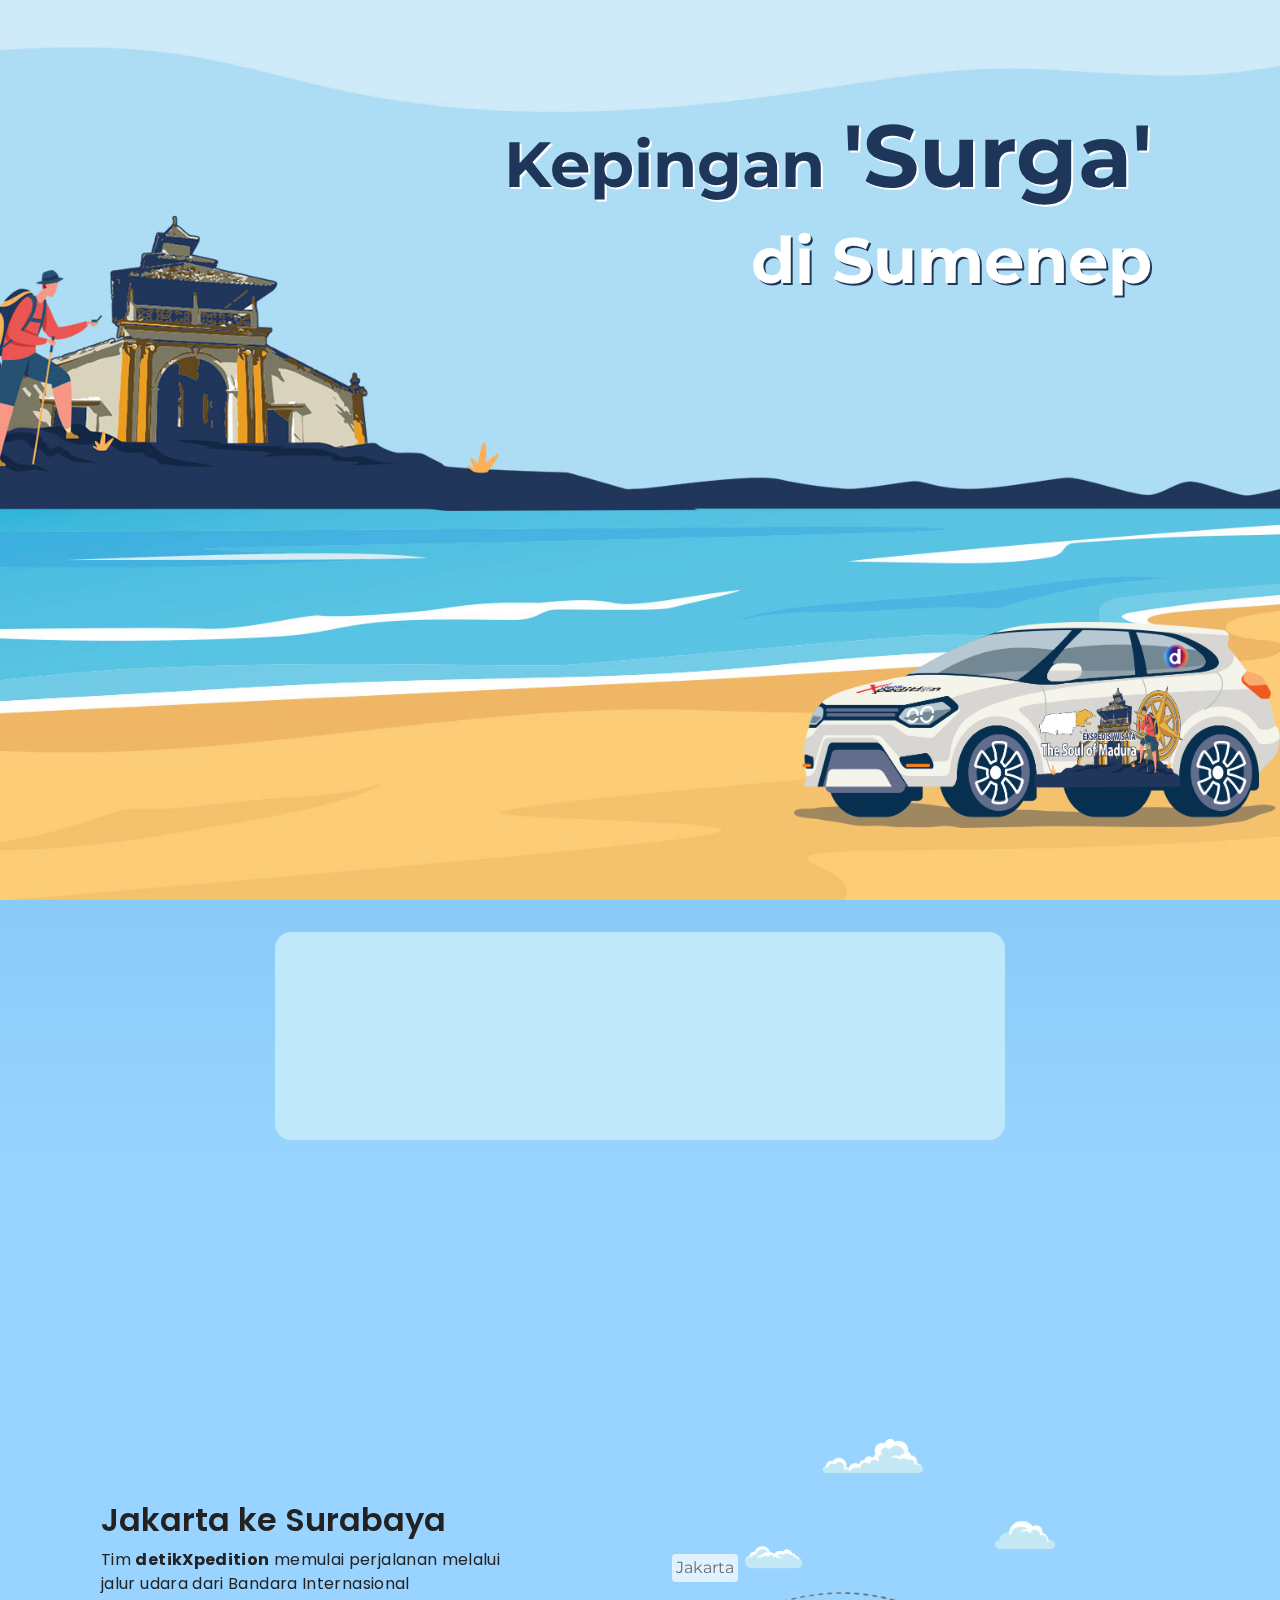
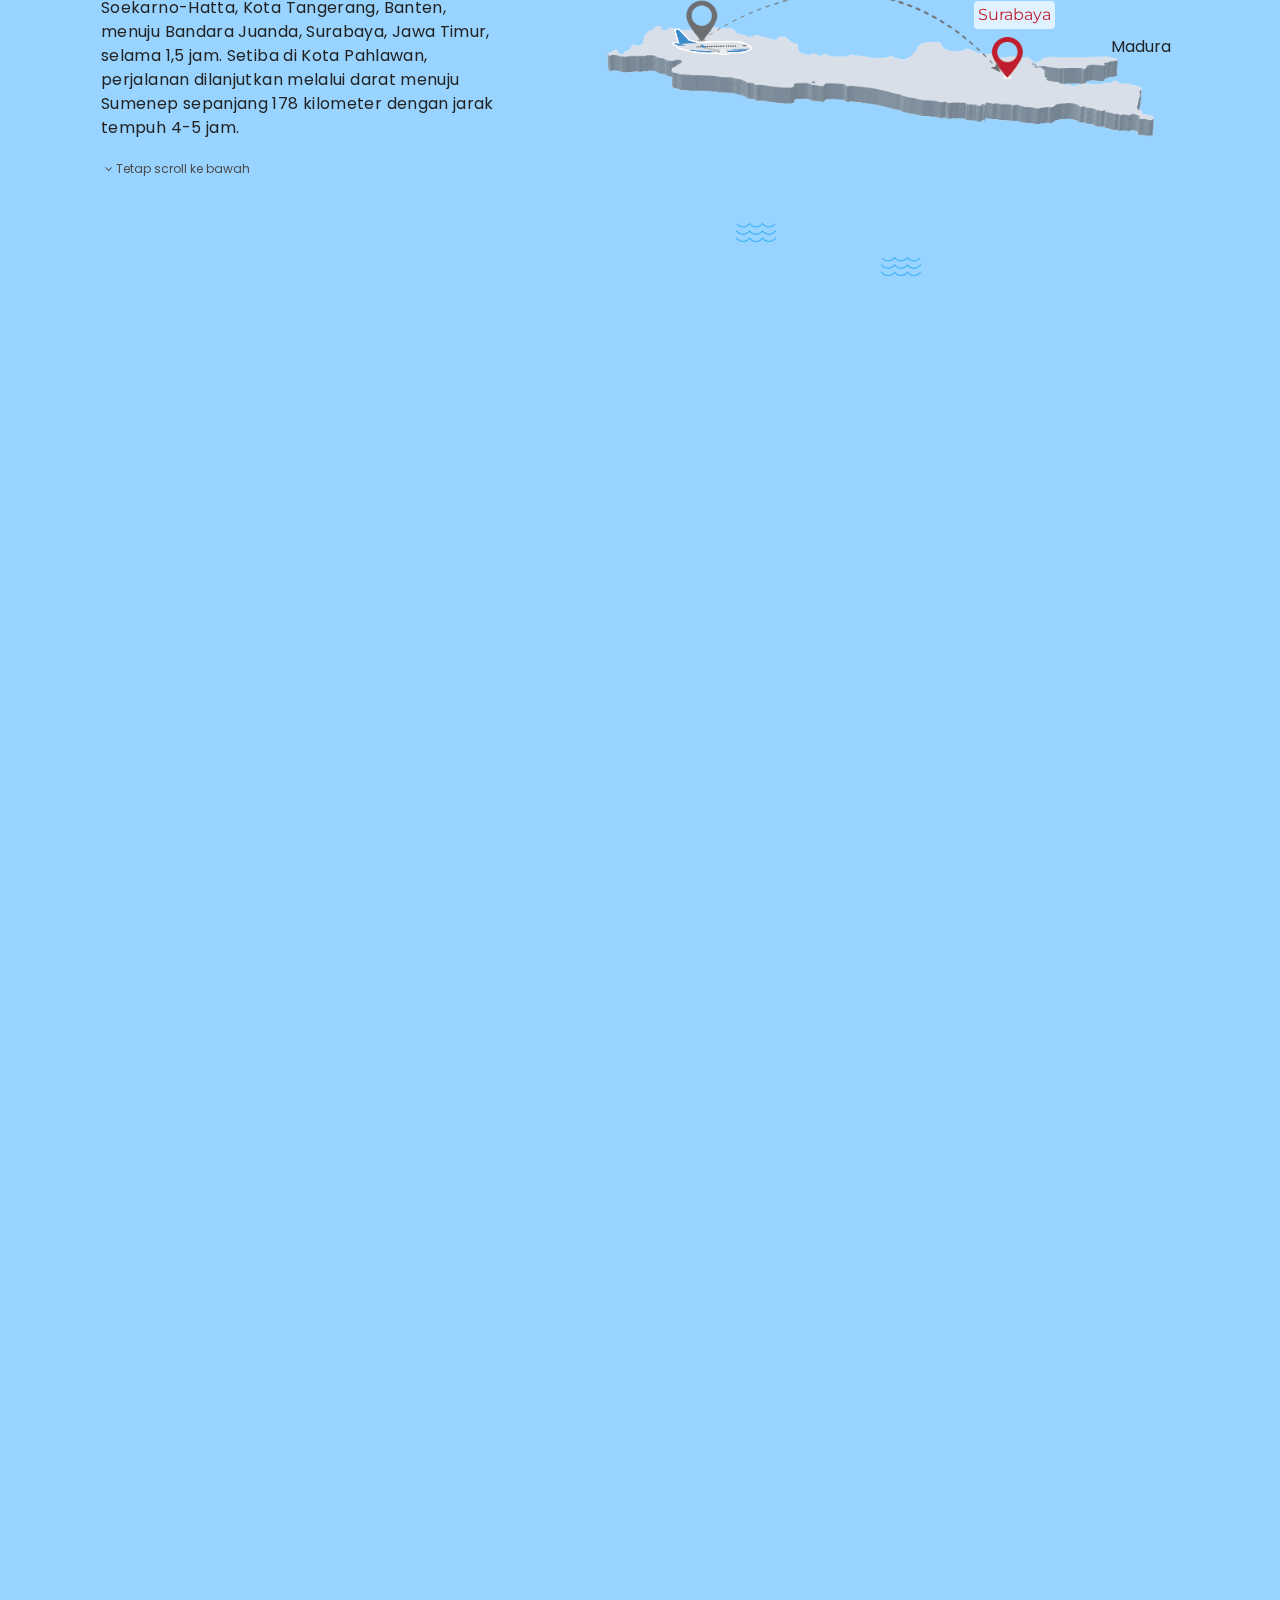
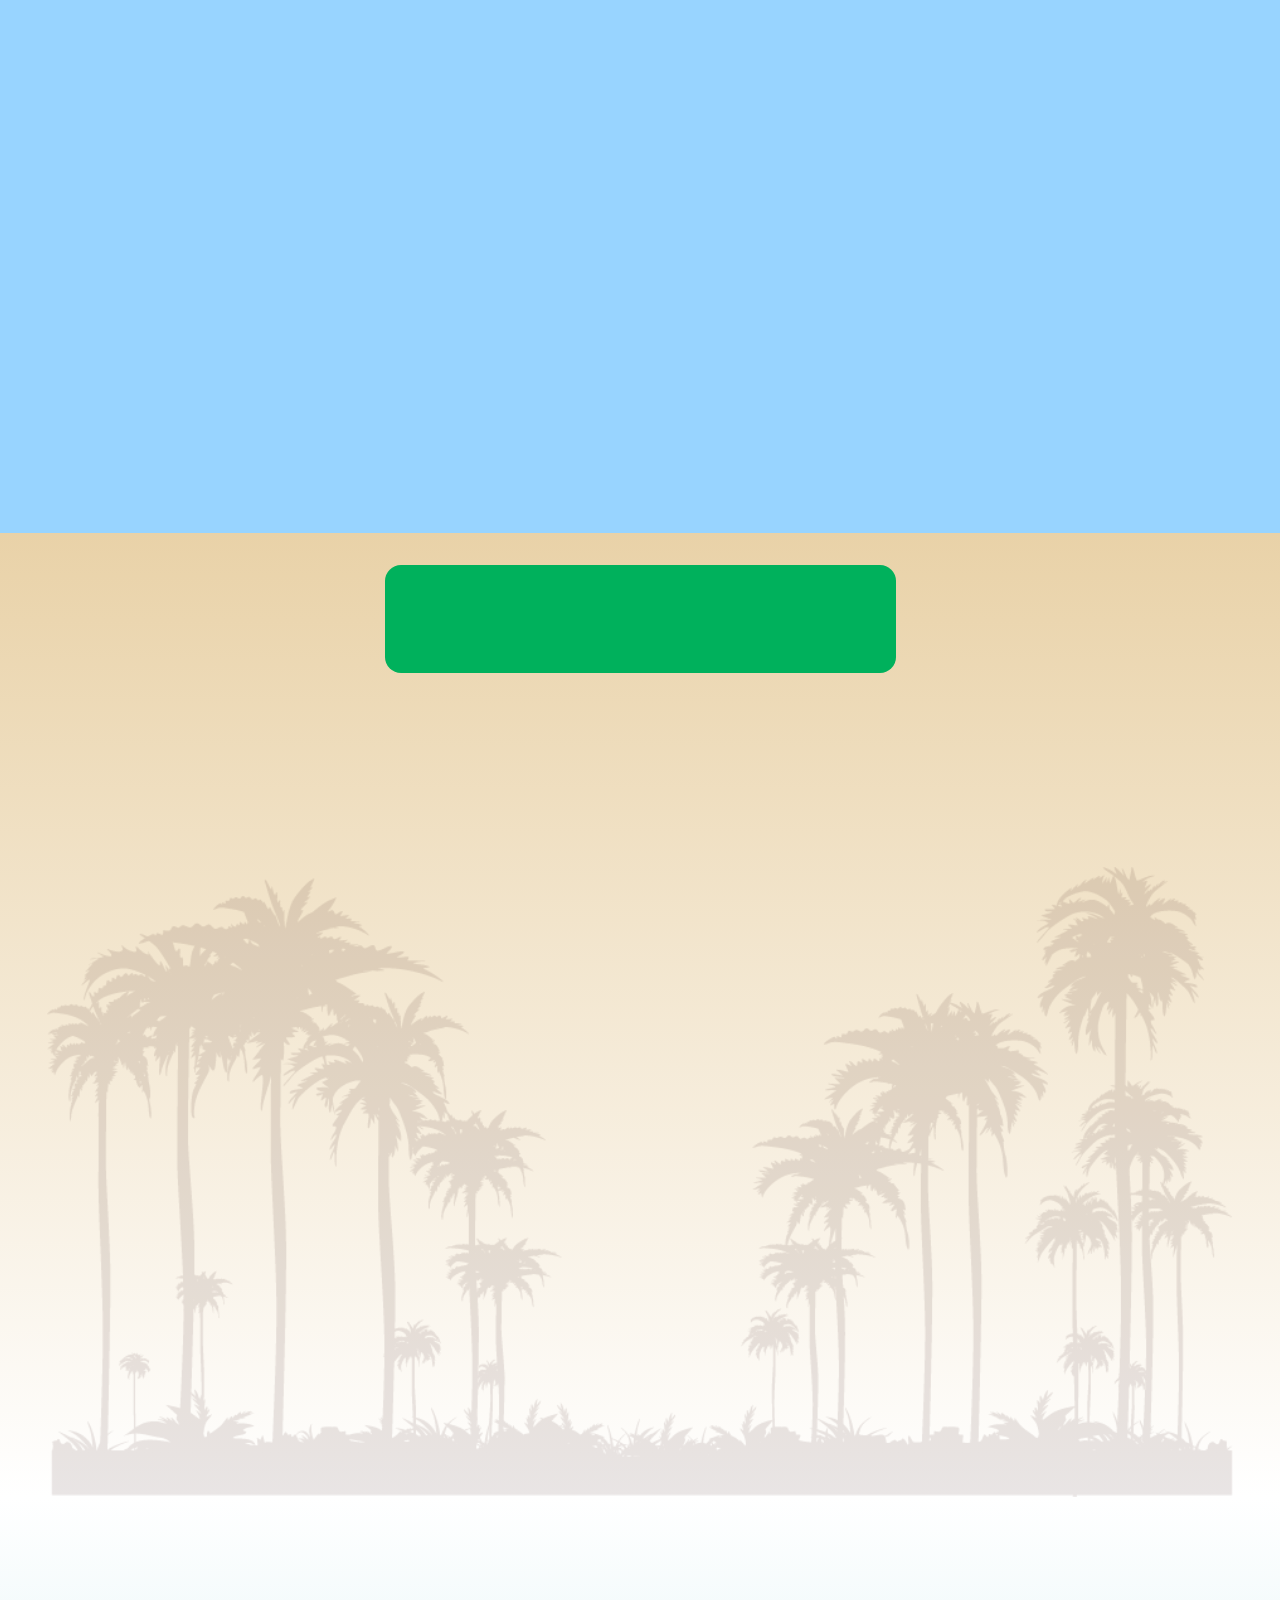
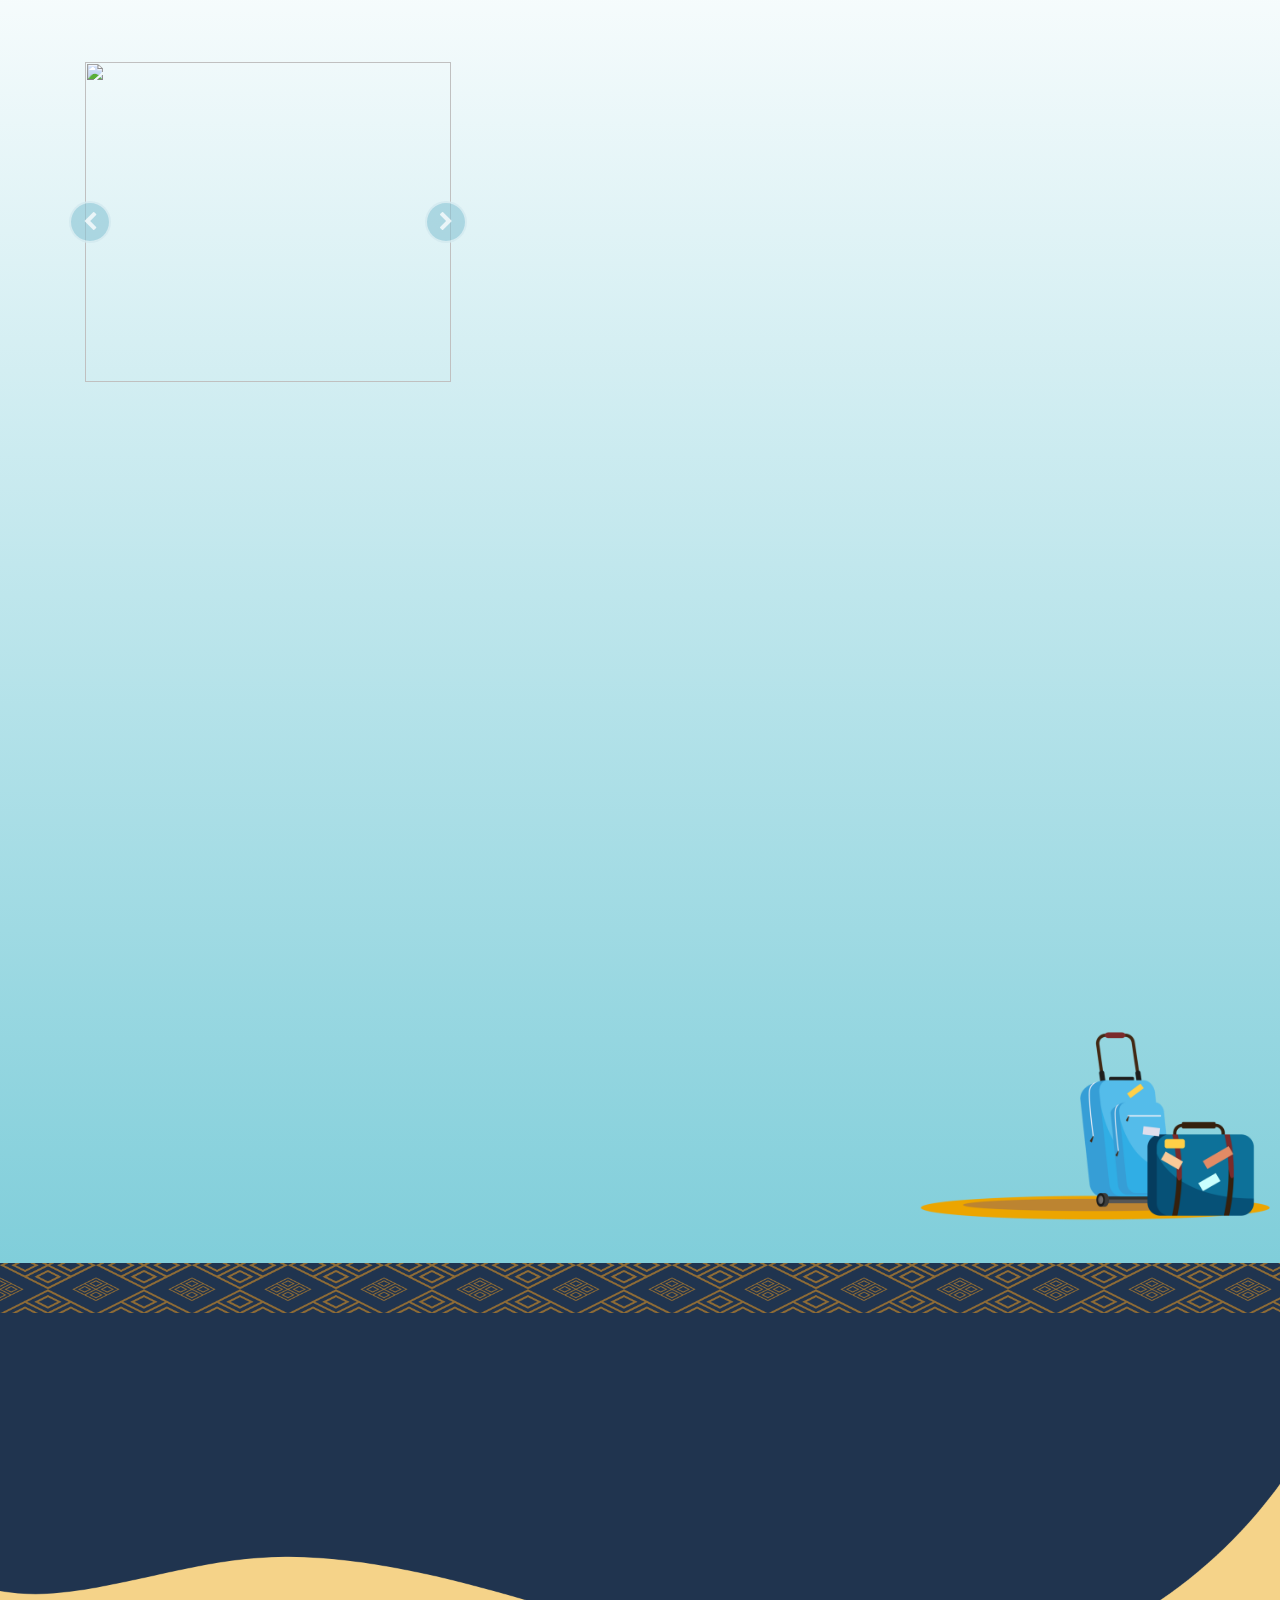
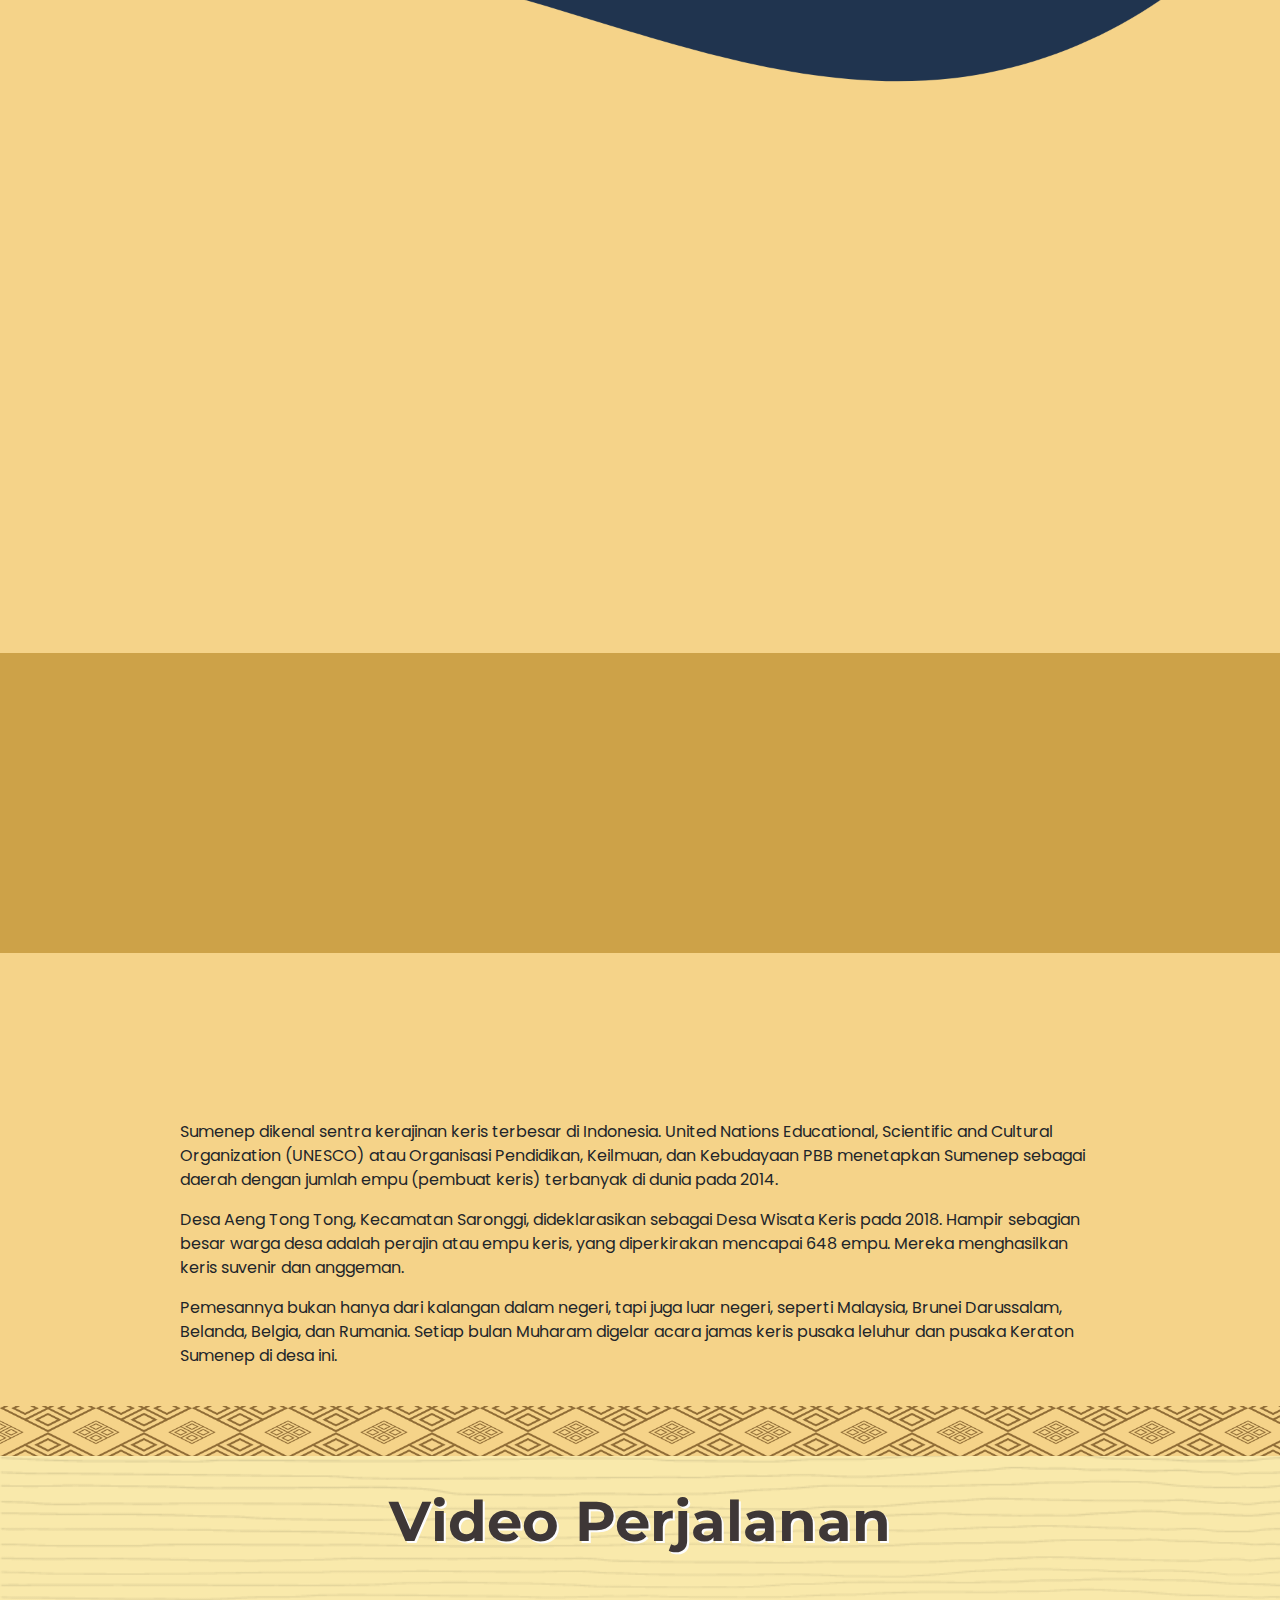
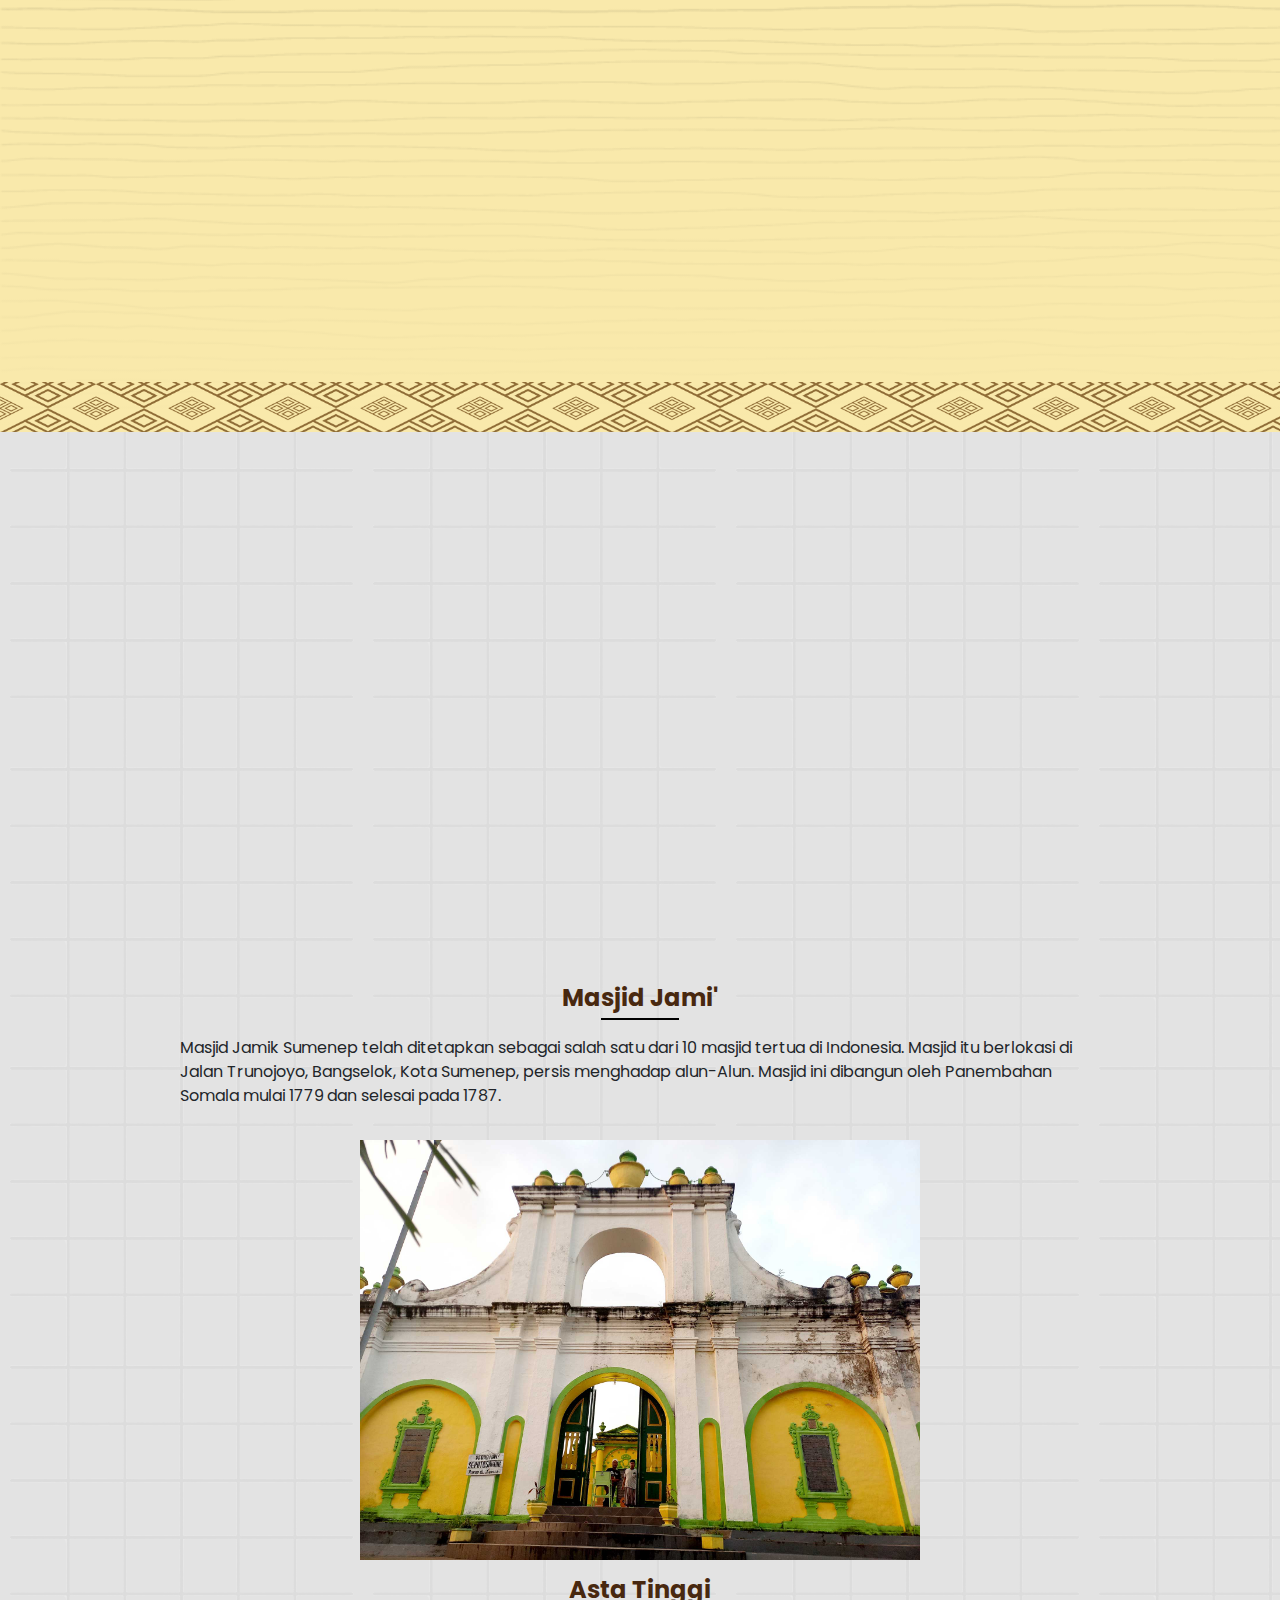
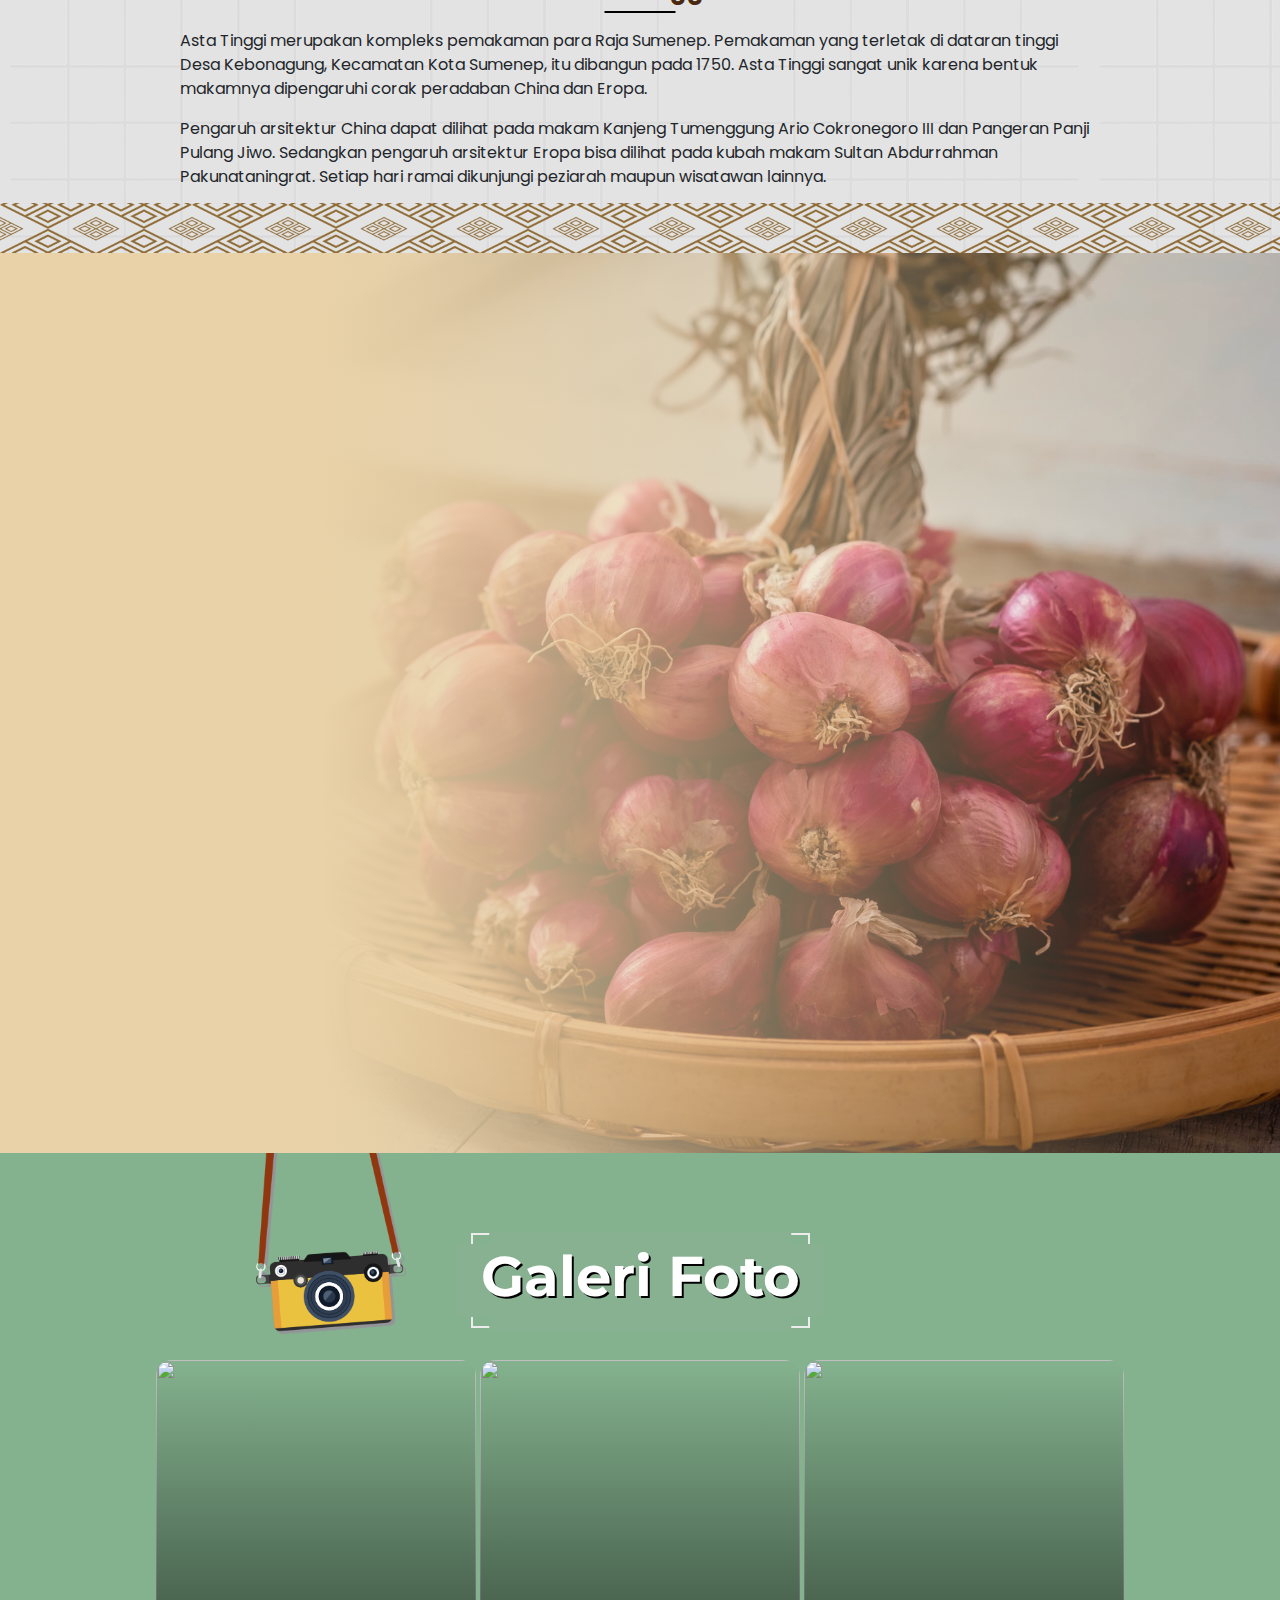
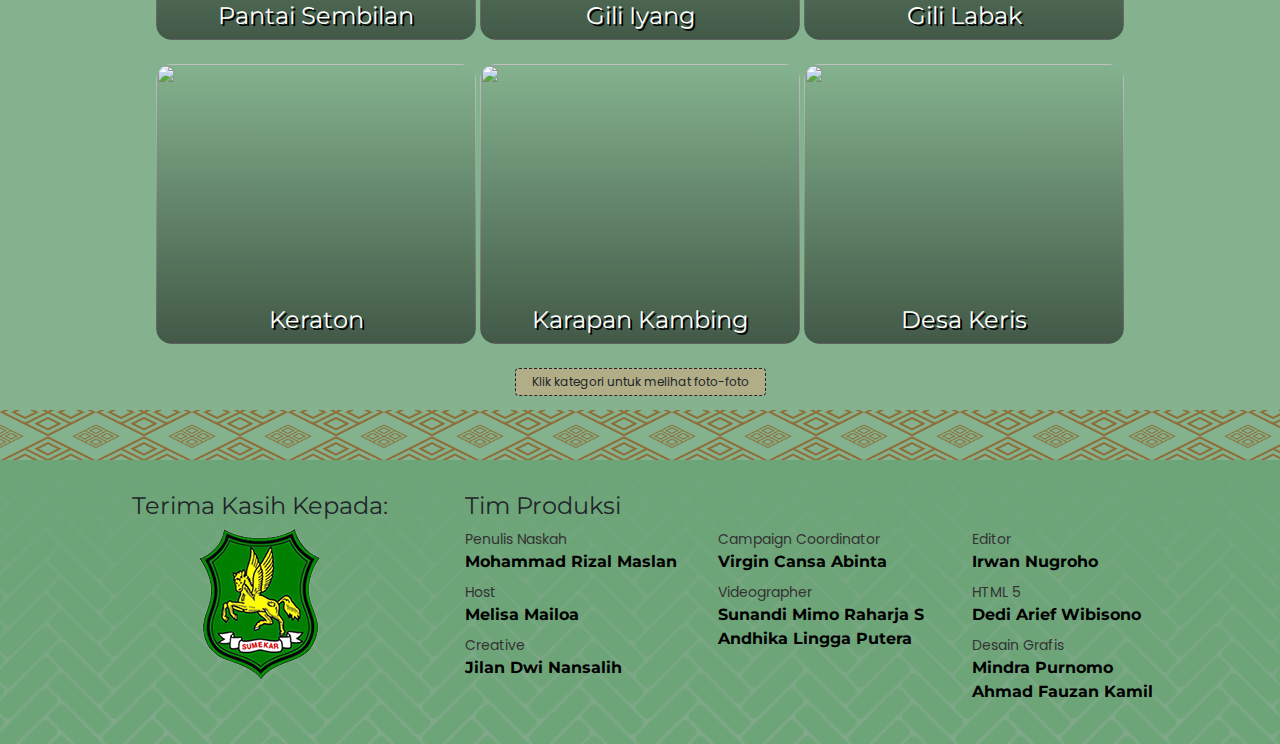
==== commit c69d3f38: "de" ====
--- a/index.html
+++ b/index.html
@@ -265,10 +265,10 @@
                             <div class="col-md-5 wow animate__animated animate__zoomIn" data-wow-delay="0.5s">
                                 <div class="iyang">
                                     <div class="image">
-                                        <img src="https://akcdn.detik.net.id/community/media/visual/2023/03/24/pantai-sembilan-1.jpeg?w=1080" alt="">
-                                    </div>
-                                    <div class="image">
-                                        <img src="https://akcdn.detik.net.id/community/media/visual/2023/03/24/pantai-sembilan-2.jpeg?w=1080" alt="">
+                                        <img src="https://akcdn.detik.net.id/community/media/visual/2023/03/21/pantai-sembilan-sumenep.jpeg?w=1080" alt="">
+                                    </div>
+                                    <div class="image">
+                                        <img src="https://akcdn.detik.net.id/community/media/visual/2023/03/27/pulau-sembilan.jpeg?w=1080" alt="">
                                     </div>
                                     <div class="image">
                                         <img src="https://akcdn.detik.net.id/community/media/visual/2023/03/25/gili-9.jpeg?w=1080" alt="">
@@ -627,7 +627,7 @@
                                 <h3 class="ismobile">Tim Produksi</h3>
                                 <div class="all">
                                     <div class="job">Penulis Naskah</div>
-                                    <div class="namex">Mohammad Rizal</div>
+                                    <div class="namex">Mohammad Rizal Maslan</div>
                                 </div>
                                 <div class="all">
                                     <div class="job">Host</div>
--- a/sass/style.css
+++ b/sass/style.css
@@ -5,6 +5,6 @@
             100%{left:50%}50%{left:45%}}@keyframes MoveUpOmbak2{0%,
             100%{left:25%}50%{left:32%}}.cerita .cardx__img-holder .test-awan{position:absolute;top:20%;left:40%;width:100px;opacity:1;animation:MoveUpAwan 8.5s linear infinite}@media screen and (max-width: 766px){.cerita .cardx__img-holder .test-awan{width:70px}}.cerita .cardx__img-holder .test-awan img{width:100%;height:100%;object-fit:contain}.cerita .cardx__img-holder .test-ombak{position:absolute;bottom:15%;left:50%;width:40px;opacity:1;animation:MoveUpOmbak 4.5s linear infinite}.cerita .cardx__img-holder .test-ombak img{width:100%;height:100%;object-fit:contain}.cerita .cardx__img-holder .test-ombak2{position:absolute;bottom:20%;left:25%;width:40px;opacity:1;animation:MoveUpOmbak2 4.5s linear infinite}.cerita .cardx__img-holder .test-ombak2 img{width:100%;height:100%;object-fit:contain}.cerita .cardx__img-holder .test-awan2{position:absolute;top:32%;right:20%;width:60px;transform:translateX(100deg);animation:MoveUpAwan2 6.5s linear infinite}@media screen and (max-width: 766px){.cerita .cardx__img-holder .test-awan2{width:40px}}.cerita .cardx__img-holder .test-awan2 img{width:100%;height:100%;object-fit:contain}.cerita .cardx__img-holder .test-pesawat{position:absolute;left:14%;top:48%;width:80px;animation:MoveUpDown 6.5s linear infinite;z-index:35}@media screen and (max-width: 766px){.cerita .cardx__img-holder .test-pesawat{width:40px;top:45%;animation:MoveUpDownMob 6.5s linear infinite}}@media screen and (min-width: 1440px){.cerita .cardx__img-holder .test-pesawat{width:100px}}.cerita .cardx__img-holder .test-pesawat img{width:100%;height:100%;object-fit:contain}.cerita .cardx__img-holder .test2{position:absolute;right:20%;top:44%;background:rgba(255,255,255,0.7);padding:2px 4px;font-family:"Montserrat";border-radius:4px;color:#bf1e2e}@media screen and (max-width: 766px){.cerita .cardx__img-holder .test2{font-size:12px}}.cerita .cardx__img-holder .test-madura{position:absolute;top:48%;left:38%;z-index:99;font-size:2rem;opacity:.2;transform:skew(-24deg, 0deg);font-weight:700;font-family:'montserrat'}@media screen and (max-width: 766px){.cerita .cardx__img-holder .test-madura{font-size:1rem}}.cerita .cardx__img-holder .test3{position:absolute;right:0%;z-index:9;top:49%}@media screen and (min-width: 1440px){.cerita .cardx__img-holder .test3{right:4%;top:50%}}@media screen and (max-width: 766px){.cerita .cardx__img-holder .test3{font-size:12px}}@keyframes testSumenep{0%{opacity:0}10%{opacity:0}30%{opacity:0}55%{opacity:0}65%{opacity:0}75%{opacity:.5}78%{opacity:.7}80%{opacity:1}85%{opacity:1}90%{opacity:.7}99%{opacity:.7}100%{opacity:.5}}.cerita .cardx__img-holder .test4{position:absolute;right:8%;border-radius:4px;top:39%;background:rgba(255,255,255,0.7);padding:4px;color:#bf1e2e}@media screen and (max-width: 766px){.cerita .cardx__img-holder .test4{font-size:12px}}@keyframes MoveMobil{0%{top:54%;left:14%;opacity:.6}10%{top:54%;left:14%;opacity:1}30%{top:55%;left:30%;opacity:1}55%{top:55%;left:45%;opacity:1}65%{top:55%;left:50%;opacity:1}75%{top:53%;left:55%;opacity:1}78%{top:53%;left:65%;opacity:1}80%{top:53%;left:70%;opacity:1}85%{top:50%;left:80%;opacity:1}90%{top:50%;left:80%;opacity:0}99%{top:50%;left:80%;opacity:0}100%{top:50%;left:80%;opacity:0}}@keyframes MoveMobilMob{0%{top:50%;left:14%;opacity:.6}10%{top:50%;left:14%;opacity:1}30%{top:52%;left:30%;opacity:1}55%{top:52%;left:45%;opacity:1}65%{top:53%;left:50%;opacity:1}75%{top:53%;left:55%;opacity:1}85%{top:48%;left:70%;opacity:1}90%{top:48%;left:70%;opacity:0}99%{top:48%;left:70%;opacity:0}100%{top:48%;left:70%;opacity:0}}.cerita .cardx__img-holder .test-mobil{position:absolute;left:14%;top:54%;width:80px;z-index:8;opacity:1;animation:MoveMobil 6.5s linear infinite}@media screen and (max-width: 766px){.cerita .cardx__img-holder .test-mobil{width:50px;animation:MoveMobilMob 5.5s linear infinite}}@media screen and (min-width: 1440px){.cerita .cardx__img-holder .test-mobil{width:85px}}.cerita .cardx__img-holder .test-mobil img{width:100%;height:100%;object-fit:contain}.cerita .cardx__img-holder::before{content:"";position:absolute;left:-8px;bottom:-8px;top:8px;right:8px;border-radius:4px;z-index:2}@media screen and (max-width: 766px){.cerita .cardx__img-holder::before{left:-8px;bottom:-8px;top:8px;right:8px}}@media screen and (max-width: 766px){.cerita .cardx__img-holder{width:100%;height:40vh;margin:8px}}.cerita .cardx__img-holder img{width:100%;height:100%;position:relative;z-index:3;border-radius:4px;object-fit:contain}.cerita .cardx__text{width:400px;position:relative;z-index:18}.cerita .cardx__text .tes-judul{color:#222;position:relative;margin-bottom:8px}.cerita .cardx__text .tes-judul::before{position:absolute;bottom:-12px;left:0;width:80px;height:2px;background:#222}@media screen and (max-width: 766px){.cerita .cardx__text .tes-judul{display:block}}.cerita .cardx__text .tes-judul h2{margin-bottom:0}@media screen and (max-width: 766px){.cerita .cardx__text{width:100%}}.lewat{position:absolute;bottom:32px;right:32px}.lewat.leftx{right:initial;left:32px}.lewat.leftx .image img{width:100%;height:100%;object-fit:contain}@media screen and (max-width: 766px){.lewat{bottom:-72px}}.lewat .image{width:200px;height:auto}.lewat .image img{width:100%;height:100%;object-fit:contain}.banner{position:relative;background:linear-gradient(to bottom, transparent, #98d4ff)}.banner .titles{position:absolute;top:10%;right:10%}@media screen and (max-width: 766px){.banner .titles{right:5%}}.banner .titles .tgh{font-size:5rem;letter-spacing:12px;color:#1e365a;text-shadow:2px 2px white}.banner .titles .ats{font-size:4rem;color:#1e365a;text-shadow:2px 2px white;font-family:'Montserrat';font-weight:700}.banner .titles .ats .surga{font-size:5.5rem}@media screen and (max-width: 766px){.banner .titles .ats .surga{font-size:2.8rem}}@media screen and (max-width: 766px){.banner .titles .ats{font-size:2rem}}.banner .titles .bwh{font-size:4rem;color:white;text-align:right;text-shadow:2px 2px #203858}@media screen and (max-width: 766px){.banner .titles .bwh{font-size:3rem}}.banner .titles h2{font-family:'Montserrat'}.banner__pantai{position:absolute;left:0;right:0;top:0;bottom:0;width:100%;height:100%}.banner__pantai img{object-fit:cover;width:100%;height:100%}@media screen and (max-width: 766px){.banner__pantai img{object-fit:cover}}.banner .bg-awan{position:absolute;left:0;right:0;bottom:0;width:100%;height:100px;z-index:99}.banner .bg-awan img{width:100%;height:100%;object-fit:cover}.banner__bawah{position:absolute;bottom:0;left:0;right:0;width:100%;height:auto}@media screen and (max-width: 766px){.banner__bawah{bottom:59px}}.banner__bawah img{width:100%;height:100%;object-fit:contain}@keyframes MoveBur1{0%,
         100%{top:20vh}50%{top:22vh}}@keyframes MoveBur2{0%,
-        100%{top:24vh}50%{top:26vh}}.banner__bur1{position:absolute;top:20vh;animation:MoveBur1 2.5s linear infinite;left:30%;width:100px;height:auto}@media screen and (max-width: 766px){.banner__bur1{width:70px;left:20%}}.banner__bur1 img{width:100%;height:100%;object-fit:contain}.banner__bur2{position:absolute;top:24vh;animation:MoveBur2 2s linear infinite;left:40%;width:40px;height:auto}@media screen and (max-width: 766px){.banner__bur2{width:40px}}.banner__bur2 img{width:100%;height:100%;object-fit:contain}.banner__keraton{position:absolute;top:20%;left:5vw;right:0;width:65%;height:auto}@media screen and (min-width: 1500px){.banner__keraton{top:28%}}@media screen and (max-width: 766px){.banner__keraton{height:auto;left:-10px;width:100%;top:41%}}.banner__keraton img{width:100%;height:100%;object-fit:contain}.banner .orang{position:absolute;left:30%;z-index:8;bottom:0;width:520px;height:auto}@media screen and (max-width: 766px){.banner .orang{width:300px;left:0;bottom:10vh}}.banner .orang img{width:100%;height:100%;object-fit:contain}.banner .logo{position:absolute;left:50%;top:10%;z-index:3;width:15vw;height:auto;transform:translate(-50%, -50%)}@media screen and (max-width: 766px){.banner .logo{left:50%;width:35vw;top:15%}}.banner .logo img{width:100%;height:100%;object-fit:contain}.banner .judul{position:absolute;font-family:"Unbounded";z-index:6;color:#fff;line-height:80px;top:25vh;background:#2b0085;padding:40px;left:8vw;border:4px solid white}@media screen and (min-width: 1400px){.banner .judul{left:20vw}}@media screen and (max-width: 766px){.banner .judul{left:0vw;line-height:initial;top:initial;padding:8px}}.banner .judul .atas{font-size:5.1rem}@media screen and (max-width: 766px){.banner .judul .atas{font-size:3.1rem}}.banner .judul .tengah{font-size:3.3rem}@media screen and (max-width: 766px){.banner .judul .tengah{font-size:2rem}}.banner .judul .bawah{color:orange;font-size:5.3rem;border-bottom:4px solid orange;padding-bottom:8px}@media screen and (max-width: 766px){.banner .judul .bawah{font-size:2.3rem}}.banner .image-kereta{position:absolute;top:36vh;left:51vw;z-index:3;width:auto;height:auto}@media screen and (min-width: 1400px){.banner .image-kereta{top:31vh}}.banner .image-kereta img{width:100%;height:100%;object-fit:contain}@media screen and (max-width: 766px){.banner .image-kereta{top:initial;left:0;bottom:5vh;height:auto;width:80%}}.banner .image-peta{position:absolute;top:8vh;left:48vw;z-index:2}@media screen and (max-width: 766px){.banner .image-peta{left:0;top:initial;width:100%;height:auto;bottom:35vh}}.banner .image-peta img{width:100%;height:100%;object-fit:contain}.banner .image-kota{position:absolute;bottom:0;left:0;right:0;opacity:.1}.banner .image-kota img{width:100%;height:100%;object-fit:cover}.banner .mob-depan{position:absolute;bottom:8vh;width:38%;height:auto;right:0}@media screen and (min-width: 1500px){.banner .mob-depan{width:45%}}@media screen and (max-width: 766px){.banner .mob-depan{position:absolute;bottom:10vh;width:85%;height:auto;right:-36px}}.banner .mob-depan img{width:100%;height:100%;object-fit:contain}.intro{position:relative;background:linear-gradient(to bottom, #e9d2a8, #fff)}.intro iframe{width:100%;height:400px;object-fit:cover}@media screen and (max-width: 766px){.intro iframe{height:200px}}@media screen and (max-width: 766px){.intro p{font-size:1rem}}.intro .wrap{position:relative;min-height:100vh}.intro .wrap .sub-judul h4{font-size:2.3rem;font-weight:700}.intro .wrap .object-wisata{width:200px;height:200px;box-shadow:rgba(50,50,93,0.25) 0px 6px 12px -2px,rgba(0,0,0,0.3) 0px 3px 7px -3px;border-radius:50%}.intro .wrap .object-wisata img{width:100%;height:100%;border-radius:50%;object-fit:cover}.intro .judul-hero{background:#00b15c;width:fit-content;margin:0 auto 24px;border-radius:16px;padding:8px}.intro .judul-hero h3{margin:0;font-family:'Montserrat';border-radius:12px;color:white;padding:0;border:1px solid white;background:#00c174;padding:16px;font-size:3rem}@media screen and (max-width: 766px){.intro .judul-hero h3{font-size:1.7rem;padding:8px}}.intro .pohons{position:absolute;bottom:0;left:0;right:0;height:70vh;opacity:.1}@media screen and (max-width: 766px){.intro .pohons{height:auto}}.intro .pohons img{width:100%;height:100%;object-fit:contain}.intro .orang{height:auto;position:absolute;right:0;bottom:-32px;width:360px;margin:0 auto}@media screen and (min-width: 1400px){.intro .orang{width:220px}}@media screen and (max-width: 766px){.intro .orang{width:200px;bottom:-32px}}.intro .orang img{width:100%;height:100%;object-fit:contain}.intro .bg{position:absolute;left:0;right:0;top:0;bottom:0;width:100%;height:auto}.intro .bg img{width:100%;height:100%;object-fit:cover}.datanya{background:linear-gradient(to bottom, #fff, #80ceda);position:relative}@media screen and (max-width: 766px){.datanya{padding:32px 0 300px}}.datanya .tag{background:white;color:#e37800;border:1px solid;border-radius:4px;padding:4px;font-size:12px;margin-left:8px;font-family:'Montserrat'}.datanya .titles__cek{font-size:2rem;color:#526771;font-family:'Montserrat';margin:0;padding:0}@media screen and (max-width: 766px){.datanya .titles__cek{font-size:1.7rem}}.datanya .titles__bawah{font-family:'Montserrat';font-size:2.5rem}.datanya .titles h3{font-size:4rem;color:#f69f1a;font-weight:700;text-shadow:2px 2px #333;font-family:'Montserrat'}@media screen and (max-width: 766px){.datanya .titles h3{font-size:2rem;text-shadow:1px 1px #333}}.datanya .nama-pulau{font-size:1.5rem;width:fit-content;font-weight:bold;border-radius:4px}@media screen and (max-width: 766px){.datanya .nama-pulau{font-size:1.3rem}}.datanya .image{width:100%;height:320px}@media screen and (max-width: 766px){.datanya .image{height:180px;margin-bottom:16px}}.datanya .image img{width:100%;height:100%;object-fit:cover}.datanya .wisatawan{position:absolute;right:120px;bottom:8px;width:460px;height:700px;z-index:2}@media screen and (max-width: 766px){.datanya .wisatawan{right:0;bottom:0;width:600px}}.datanya .wisatawan .g1{position:absolute;width:100%;height:100%;left:30%;right:0;bottom:0;top:0}@media screen and (max-width: 766px){.datanya .wisatawan .g1{top:initial;left:initial;opacity:1;height:initial;width:50%}}.datanya .wisatawan .g1 img{width:100%;height:100%;object-fit:contain}.bawang{position:relative}@media screen and (max-width: 766px){.bawang{padding-bottom:30vh}}.bawang__img{width:100%;margin:0 auto 16px;position:relative;z-index:9;display:none}@media screen and (max-width: 766px){.bawang__img{display:block;height:320px}}.bawang__img img{width:100%;height:100%;object-fit:contain}@media screen and (max-width: 766px){.bawang__img img{object-fit:cover}}.bawang .tag{background:#eee;color:#000;padding:4px 8px;width:fit-content;border-radius:8px;font-size:12px}.bawang .ismobile{display:none}@media screen and (max-width: 766px){.bawang .ismobile{display:block;position:absolute;left:0;right:0;z-index:6;bottom:0;top:0;width:100vw;height:100vh;opacity:.4}}.bawang .ismobile img{width:100%;height:100%;object-fit:contain}.bawang::before{content:"";position:absolute;left:0;right:0;bottom:0;top:0;z-index:2;background:linear-gradient(to bottom, #e9d2a8, transparent 0%)}@media screen and (max-width: 766px){.bawang::before{background:linear-gradient(to top, #e9d2a8, transparent);height:100px;top:initial}}.bawang::after{content:"";position:absolute;left:0;right:0;bottom:0;top:0;z-index:1;background:linear-gradient(to right, #e9d2a8 25%, transparent)}.bawang h3{font-size:3.5rem;font-family:"Montserrat";color:#9e4954;margin:4px 0 16px;text-shadow:2px 2px black}@media screen and (max-width: 766px){.bawang h3{font-size:2rem;text-shadow:1px 1px black}}.bawang .img{width:100%;height:100%;position:absolute;left:0;right:0;top:0;bottom:0}@media screen and (max-width: 766px){.bawang .img::before{content:"";position:absolute;left:0;right:0;bottom:0;top:0;z-index:2;height:90px}}@media screen and (max-width: 766px){.bawang .img{height:40vh;top:initial;bottom:0}}.bawang .img img{width:100%;height:100%;object-fit:cover}.budaya{position:relative;background:#f5d389;padding:84px 0 32px}@media screen and (max-width: 766px){.budaya{padding:64px 0 32px}}.budaya .content-budaya{margin-bottom:16px;position:relative}.budaya .content-budaya .judul{margin:0 auto 24px;width:fit-content;position:relative}.budaya .content-budaya .judul::before{position:absolute;bottom:-8px;content:"";width:50%;left:50%;z-index:4;height:2px;background:#000;transform:translate(-50%, 0%)}.budaya .content-budaya .judul h3{font-size:1.5rem}.budaya .content-budaya .help-blue2{background:#e5c887;position:absolute;top:30px;left:0;right:0;height:300px}.budaya .content-budaya .help-blue{position:absolute;top:30px;left:0;right:0;height:300px;background:#cda248}@media screen and (max-width: 766px){.budaya .content-budaya .help-blue{background:rgba(148,109,27,0.6)}}.budaya .imgsa{width:fit-content;margin:0 auto;position:relative;z-index:6;height:420px;box-shadow:rgba(50,50,93,0.25) 0px 13px 27px -5px,rgba(0,0,0,0.3) 0px 8px 16px -8px}.budaya .imgsa img{width:100%;height:100%;object-fit:contain}@media screen and (max-width: 766px){.budaya .imgsa img{object-fit:cover}}.budaya .batik-land{position:absolute;top:0;left:0;right:0;z-index:3;height:50px}@media screen and (max-width: 766px){.budaya .batik-land{height:20px}}.budaya .batik-land img{width:100%;height:100%;object-fit:cover}.budaya .batik-land-bottom{position:absolute;bottom:0;left:0;right:0;z-index:3;height:50px}@media screen and (max-width: 766px){.budaya .batik-land-bottom{height:20px}}.budaya .batik-land-bottom img{width:100%;height:100%;object-fit:cover}.budaya .belok{position:absolute;left:0;top:0;right:0}@media screen and (max-width: 766px){.budaya .belok{height:240px}}.budaya .belok img{width:100%;height:100%;object-fit:cover}.budaya .title{color:white;font-family:'Montserrat';width:fit-content;position:relative;margin:0 auto 32px}.budaya .title h2{font-size:3.5rem;text-shadow:2px 2px #8f6c36;text-align:center;position:relative;z-index:9}@media screen and (max-width: 766px){.budaya .title h2{font-size:2.5rem}}.galeri{background:#84b28e;position:relative;min-height:100vh}.galeri .position-relative{height:500px}.galeri .info{background-color:#b1ad86;padding:4px 16px;width:fit-content;margin:8px auto;border-radius:4px;font-size:12px;border:1px dashed}.galeri .alls{display:block;margin:0 auto 32px;text-align:center}.galeri .font-std{font-size:2rem !important}@media screen and (max-width: 766px){.galeri .font-std{font-size:16px !important}}.galeri .other{position:relative;width:fit-content;margin:0 auto 24px;padding:8px;border:2px solid #ececec}.galeri .other::before{content:"";position:absolute;top:-5%;bottom:-5%;left:50%;right:0;width:90%;height:110%;background:#87b190;transform:translate(-50%, 0)}.galeri .other::after{content:"";position:absolute;top:10%;bottom:0%;left:-5%;right:-5%;width:110%;height:80%;background:#87b190;transform:translate(0%, 0%)}.galeri .other h3{position:relative;z-index:9}.galeri .thumb{width:25vw;margin:8px 0px 16px;height:280px;display:inline-block;position:relative}@media screen and (min-width: 1800px){.galeri .thumb{width:25vw;height:420px}}@media screen and (max-width: 766px){.galeri .thumb{width:48%;margin:0 auto 20px;height:200px;position:relative}}.galeri .thumb .image{width:100%;height:100%;border-radius:16px}.galeri .thumb .image img{width:100%;height:100%;object-fit:cover;border-radius:16px}.galeri .thumb .ceki{position:absolute;border-radius:16px;bottom:0;height:100%;right:0;left:0;z-index:9;background:linear-gradient(to top, rgba(0,0,0,0.5), transparent);transition:.2s}.galeri .thumb .ceki:hover{opacity:.4}.galeri .thumb .namax{position:absolute;left:50%;bottom:0px;text-align:center;text-shadow:2px 2px black;font-family:'Montserrat';font-size:1.5rem;line-height:1.5rem;color:white;width:300px;transform:translate(-50%, -50%)}@media screen and (max-width: 766px){.galeri .thumb .namax{width:auto}}.galeri .thumb .fax{position:absolute;right:8px;bottom:8px;color:white;font-size:16px}.galeri .detikx{width:120px !important}.galeri a:hover{text-decoration:none !important}.galeri .videos{width:720px;height:420px;margin:0 auto;position:relative;z-index:9}@media screen and (max-width: 766px){.galeri .videos{width:auto;height:220px}}.galeri .videos iframe{width:100%;height:100%;object-fit:cover}.galeri a{color:white}.galeri .imgc{width:100%;height:420px;position:relative;border-radius:16px}.galeri .imgc::before{content:"";position:absolute;inset:0;background:linear-gradient(to top, #000, transparent)}.galeri .imgc img{width:100%;border-radius:16px;height:100%;object-fit:cover}.galeri .texts{position:absolute;bottom:0;left:30%;transform:translate(0, -50%);font-size:2rem}.galeri .all-photo{display:block}.galeri .all-photo .img{width:30%;margin:8px;height:55vh;display:inline-block}@media screen and (max-width: 766px){.galeri .all-photo .img{width:100%;height:420px;margin:0 auto 8px}}.galeri .all-photo .img img{width:100%;height:100%;object-fit:cover}.galeri .bawah{position:absolute;left:0;bottom:0;right:0;height:50px;width:100%}@media screen and (max-width: 766px){.galeri .bawah{height:40px}}.galeri .bawah img{width:100%;height:100%;object-fit:cover}.galeri .neg{position:absolute;left:0;top:0;right:0;height:80px;width:100%}@media screen and (max-width: 766px){.galeri .neg{height:50px}}.galeri .neg img{width:100%;height:100%}.galeri .camera{position:absolute;top:0;left:20%;width:150px;height:auto}@media screen and (max-width: 766px){.galeri .camera{position:absolute;top:0;left:15%;right:0;width:76px;z-index:89;height:auto}}.galeri .camera img{width:100%;height:100%;object-fit:contain}.galeri .title{font-family:"Montserrat";font-size:3.5rem;color:#ffffff;text-shadow:2px 2px black}.galeri .slick-slide{margin:0 16px}.galeri .slick-list{margin:0 -16px}.galeri .slick-next,.galeri .slick-prev{z-index:9}@media screen and (max-width: 766px){.galeri .slick-next{right:0}}.galeri .slick-next::before{font-family:'FontAwesome' !important;content:'\f054' !important;font-size:1.5rem}@media screen and (max-width: 766px){.galeri .slick-prev{left:0}}.galeri .slick-prev::before{font-family:'FontAwesome' !important;content:'\f053' !important;font-size:1.5rem}.galeri-detail{background:#111;position:relative}.galeri-detail h1{font-size:3.5rem;font-weight:bold;font-family:'Montserrat';color:white;border-bottom:4px solid;text-shadow:2px 2px black;width:fit-content;margin:0 auto 16px;padding-bottom:8px}@media screen and (max-width: 766px){.galeri-detail h1{font-size:2rem}}.galeri-detail::before{content:"";position:fixed;left:0;right:0;top:0;z-index:3;bottom:0;background:linear-gradient(to top, #111, transparent)}.galeri-detail::after{content:"";position:fixed;inset:0;opacity:.1;z-index:2;background-image:url("../img/bg-galeri.png")}.galeri-detail .gallery{display:flex;padding:2px;transition:.3s}.galeri-detail .gallery .imagev{display:flex;flex-direction:column;width:50%}@media screen and (max-width: 766px){.galeri-detail .gallery .imagev{width:50%}}.galeri-detail .gallery .imagev-height__odd{height:280px;margin:2px}.galeri-detail .gallery .imagev-height__odd img{width:100%;height:100%;object-fit:cover}.galeri-detail .gallery .imagev-height__even{margin:2px;height:200px}.galeri-detail .gallery .imagev-height__even img{width:100%;height:100%;object-fit:cover}.supported{background:#6da579;min-height:auto;position:relative}.supported::after{position:absolute;content:"";inset:0;background:linear-gradient(to bottom, #6da579, transparent);z-index:2}.supported .bg-help{position:absolute;inset:0;z-index:1}.supported .bg-help img{width:100%;height:100%;object-fit:cover;opacity:.3}.supported h3{font-family:'Montserrat';font-size:1.5rem;font-weight:normal}@media screen and (max-width: 766px){.supported h3{font-size:1.2rem}}.supported .img{margin:8px auto;text-align:center}.supported .all{margin-bottom:8px}.supported .job{color:#333;font-size:14px}.supported .namex{font-weight:bold;color:#000;font-family:'Montserrat'}@media screen and (max-width: 766px){.supported .cene{text-align:center;text-align:center;border-top:1px dashed #333;padding-top:24px}}.religi{position:relative;overflow:hidden;background:#e3e3e3}.religi::after{content:"";position:absolute;inset:0;opacity:.7;z-index:2;background-image:url("../img/garis.png")}.religi__bg{position:absolute;left:0;top:0}.religi__bg img{width:100%;height:100%;object-fit:contain}.religi .judul{margin:0 auto 24px;width:fit-content;position:relative}.religi .judul::before{position:absolute;bottom:-8px;content:"";width:50%;left:50%;z-index:4;height:2px;background:#000;transform:translate(-50%, 0%)}.religi .judul h3{font-size:1.5rem}.religi .batik-land-bottom{position:absolute;bottom:0;left:0;right:0;z-index:3;height:50px}@media screen and (max-width: 766px){.religi .batik-land-bottom{height:20px}}.religi .batik-land-bottom img{width:100%;height:100%;object-fit:cover}.religi .titlex{margin-bottom:16px}.religi .titlex h2{font-family:'Montserrat';font-size:3.5rem;text-align:center;color:#d3bb4c;text-shadow:2px 2px black}@media screen and (max-width: 766px){.religi .titlex h2{font-size:2rem}}.religi .img-cover{position:relative;width:fit-content;height:420px;margin:0 auto}@media screen and (max-width: 766px){.religi .img-cover{height:320px}}.religi .img-cover img{width:100%;height:100%;object-fit:contain}@media screen and (max-width: 766px){.religi .img-cover img{object-fit:cover}}.religi .content{margin:16px 0}.religi .content h3{font-size:1.5rem;margin:16px 0;color:#48280f}.opening{padding:32px 0;min-height:auto;background:linear-gradient(to bottom, #8acaf8, #98d4ff)}.opening .ceks{position:relative;padding:16px;background:#c0e8fb;border-radius:16px}.opening .ceks iframe{width:100%;height:400px;object-fit:cover}@media screen and (max-width: 766px){.opening .ceks iframe{height:200px}}.opening .ceks .bg-abs{position:absolute;left:0;right:0;top:0;bottom:0;width:100%;height:100%;border-radius:16px;opacity:.7}.opening .ceks .bg-abs img{width:100%;height:100%;border-radius:16px;object-fit:cover}.opening .ceks .dots{position:absolute;left:0;top:0;width:320px;height:auto}.opening .ceks .dots img{width:100%;height:100%;object-fit:contain}.videod{min-height:50vh;position:relative;padding-bottom:62px;background:#f9e9ab}@media screen and (max-width: 766px){.videod{min-height:auto}}.videod::after{content:"";position:absolute;left:0;right:0;top:0;bottom:0;width:100%;height:100%;background:linear-gradient(to bottom, transparent, #f9e9ab)}.videod .bg-videox{position:absolute;inset:0;opacity:.1;width:100%;height:auto}.videod .bg-videox img{width:100%;height:100%;object-fit:cover}.videod h2{font-family:'Montserrat';color:#3e3737;text-shadow:2px 2px #fcfcfc;font-weight:700;font-size:3.5rem}@media screen and (max-width: 766px){.videod h2{font-size:2rem}}.videod iframe{width:100%;position:relative;z-index:67;height:400px;object-fit:cover}@media screen and (max-width: 766px){.videod iframe{height:200px}}.videod .batik-land-bottom{position:absolute;bottom:0;left:0;right:0;z-index:3;height:50px}@media screen and (max-width: 766px){.videod .batik-land-bottom{height:20px}}.videod .batik-land-bottom img{width:100%;height:100%;object-fit:cover}main,body{font-family:'Poppins', sans-serif;overflow-x:hidden}.firstletter::first-letter{float:left;font-weight:bold;margin-right:8px;font-size:60px;font-size:6rem;line-height:40px;line-height:4rem;height:4rem;text-transform:uppercase}.slick-slide{margin:0 16px}.slick-list{margin:0 -16px}.slick-next,.slick-prev{border:2px solid rgba(255,255,255,0.5);width:42px;background:rgba(135,195,211,0.6);height:42px;border-radius:50%}.slick-next:hover,.slick-next:focus,.slick-next:active,.slick-prev:hover,.slick-prev:focus,.slick-prev:active{background:rgba(135,195,211,0.8)}.slick-next::before,.slick-prev::before{font-family:"FontAwesome";z-index:99;color:white}.slick-next{right:-16px;z-index:9}.slick-next::before{content:"\f054"}.slick-prev{left:-16px;z-index:9}.slick-prev::before{content:"\f053"}.slick-dots li button::before{font-size:39px;content:"";width:20px;height:3px}.isdesktop{display:block}@media screen and (max-width: 766px){.isdesktop{display:none}}.ismobile{display:none}@media screen and (max-width: 766px){.ismobile{display:block}}h2,h3{font-weight:700}section{padding:32px 0;min-height:100vh}.totop{position:relative;z-index:88}.dummy-footer{display:none;position:fixed;bottom:0;height:59px;background:#ccc;z-index:99;left:0;right:0}.tetap{font-size:12px;padding:4px;position:relative;top:0;color:#4a4a4a;animation:MoveTetap 1s linear infinite}@keyframes MoveTetap{0%,
+        100%{top:24vh}50%{top:26vh}}.banner__bur1{position:absolute;top:20vh;animation:MoveBur1 2.5s linear infinite;left:30%;width:100px;height:auto}@media screen and (max-width: 766px){.banner__bur1{width:70px;left:20%}}.banner__bur1 img{width:100%;height:100%;object-fit:contain}.banner__bur2{position:absolute;top:24vh;animation:MoveBur2 2s linear infinite;left:40%;width:40px;height:auto}@media screen and (max-width: 766px){.banner__bur2{width:40px}}.banner__bur2 img{width:100%;height:100%;object-fit:contain}.banner__keraton{position:absolute;top:20%;left:5vw;right:0;width:65%;height:auto}@media screen and (min-width: 1500px){.banner__keraton{top:28%}}@media screen and (max-width: 766px){.banner__keraton{height:auto;left:-10px;width:100%;top:41%}}.banner__keraton img{width:100%;height:100%;object-fit:contain}.banner .orang{position:absolute;left:30%;z-index:8;bottom:0;width:520px;height:auto}@media screen and (max-width: 766px){.banner .orang{width:300px;left:0;bottom:10vh}}.banner .orang img{width:100%;height:100%;object-fit:contain}.banner .logo{position:absolute;left:50%;top:10%;z-index:3;width:15vw;height:auto;transform:translate(-50%, -50%)}@media screen and (max-width: 766px){.banner .logo{left:50%;width:35vw;top:15%}}.banner .logo img{width:100%;height:100%;object-fit:contain}.banner .judul{position:absolute;font-family:"Unbounded";z-index:6;color:#fff;line-height:80px;top:25vh;background:#2b0085;padding:40px;left:8vw;border:4px solid white}@media screen and (min-width: 1400px){.banner .judul{left:20vw}}@media screen and (max-width: 766px){.banner .judul{left:0vw;line-height:initial;top:initial;padding:8px}}.banner .judul .atas{font-size:5.1rem}@media screen and (max-width: 766px){.banner .judul .atas{font-size:3.1rem}}.banner .judul .tengah{font-size:3.3rem}@media screen and (max-width: 766px){.banner .judul .tengah{font-size:2rem}}.banner .judul .bawah{color:orange;font-size:5.3rem;border-bottom:4px solid orange;padding-bottom:8px}@media screen and (max-width: 766px){.banner .judul .bawah{font-size:2.3rem}}.banner .image-kereta{position:absolute;top:36vh;left:51vw;z-index:3;width:auto;height:auto}@media screen and (min-width: 1400px){.banner .image-kereta{top:31vh}}.banner .image-kereta img{width:100%;height:100%;object-fit:contain}@media screen and (max-width: 766px){.banner .image-kereta{top:initial;left:0;bottom:5vh;height:auto;width:80%}}.banner .image-peta{position:absolute;top:8vh;left:48vw;z-index:2}@media screen and (max-width: 766px){.banner .image-peta{left:0;top:initial;width:100%;height:auto;bottom:35vh}}.banner .image-peta img{width:100%;height:100%;object-fit:contain}.banner .image-kota{position:absolute;bottom:0;left:0;right:0;opacity:.1}.banner .image-kota img{width:100%;height:100%;object-fit:cover}.banner .mob-depan{position:absolute;bottom:8vh;width:38%;height:auto;right:0}@media screen and (min-width: 1500px){.banner .mob-depan{width:45%}}@media screen and (max-width: 766px){.banner .mob-depan{position:absolute;bottom:10vh;width:85%;height:auto;right:-36px}}.banner .mob-depan img{width:100%;height:100%;object-fit:contain}.intro{position:relative;background:linear-gradient(to bottom, #e9d2a8, #fff)}.intro iframe{width:100%;height:400px;object-fit:cover}@media screen and (max-width: 766px){.intro iframe{height:200px}}@media screen and (max-width: 766px){.intro p{font-size:1rem}}.intro .wrap{position:relative;min-height:100vh}.intro .wrap .sub-judul h4{font-size:2.3rem;font-weight:700}.intro .wrap .object-wisata{width:200px;height:200px;box-shadow:rgba(50,50,93,0.25) 0px 6px 12px -2px,rgba(0,0,0,0.3) 0px 3px 7px -3px;border-radius:50%}.intro .wrap .object-wisata img{width:100%;height:100%;border-radius:50%;object-fit:cover}.intro .judul-hero{background:#00b15c;width:fit-content;margin:0 auto 24px;border-radius:16px;padding:8px}.intro .judul-hero h3{margin:0;font-family:'Montserrat';border-radius:12px;color:white;padding:0;border:1px solid white;background:#00c174;padding:16px;font-size:3rem}@media screen and (max-width: 766px){.intro .judul-hero h3{font-size:1.7rem;padding:8px}}.intro .pohons{position:absolute;bottom:0;left:0;right:0;height:70vh;opacity:.1}@media screen and (max-width: 766px){.intro .pohons{height:auto}}.intro .pohons img{width:100%;height:100%;object-fit:contain}.intro .orang{height:auto;position:absolute;right:0;bottom:-32px;width:360px;margin:0 auto}@media screen and (min-width: 1400px){.intro .orang{width:220px}}@media screen and (max-width: 766px){.intro .orang{width:200px;bottom:-32px}}.intro .orang img{width:100%;height:100%;object-fit:contain}.intro .bg{position:absolute;left:0;right:0;top:0;bottom:0;width:100%;height:auto}.intro .bg img{width:100%;height:100%;object-fit:cover}.datanya{background:linear-gradient(to bottom, #fff, #80ceda);position:relative}@media screen and (max-width: 766px){.datanya{padding:32px 0 300px}}.datanya .tag{background:white;color:#e37800;border:1px solid;border-radius:4px;padding:4px;font-size:12px;margin-left:8px;font-family:'Montserrat'}.datanya .titles__cek{font-size:2rem;color:#526771;font-family:'Montserrat';margin:0;padding:0}@media screen and (max-width: 766px){.datanya .titles__cek{font-size:1.7rem}}.datanya .titles__bawah{font-family:'Montserrat';font-size:2.5rem}.datanya .titles h3{font-size:4rem;color:#f69f1a;font-weight:700;text-shadow:2px 2px #333;font-family:'Montserrat'}@media screen and (max-width: 766px){.datanya .titles h3{font-size:2rem;text-shadow:1px 1px #333}}.datanya .nama-pulau{font-size:1.5rem;width:fit-content;font-weight:bold;border-radius:4px}@media screen and (max-width: 766px){.datanya .nama-pulau{font-size:1.3rem}}.datanya .image{width:100%;height:320px}@media screen and (max-width: 766px){.datanya .image{height:180px;margin-bottom:16px}}.datanya .image img{width:100%;height:100%;object-fit:cover}.datanya .wisatawan{position:absolute;right:120px;bottom:8px;width:460px;height:700px;z-index:2}@media screen and (max-width: 766px){.datanya .wisatawan{right:0;bottom:0;width:600px}}.datanya .wisatawan .g1{position:absolute;width:100%;height:100%;left:30%;right:0;bottom:0;top:0}@media screen and (max-width: 766px){.datanya .wisatawan .g1{top:initial;left:initial;opacity:1;height:initial;width:50%}}.datanya .wisatawan .g1 img{width:100%;height:100%;object-fit:contain}.bawang{position:relative}@media screen and (max-width: 766px){.bawang{padding-bottom:30vh}}.bawang__img{width:100%;margin:0 auto 16px;position:relative;z-index:9;display:none}@media screen and (max-width: 766px){.bawang__img{display:block;height:320px}}.bawang__img img{width:100%;height:100%;object-fit:contain}@media screen and (max-width: 766px){.bawang__img img{object-fit:cover}}.bawang .tag{background:#eee;color:#000;padding:4px 8px;width:fit-content;border-radius:8px;font-size:12px}.bawang .ismobile{display:none}@media screen and (max-width: 766px){.bawang .ismobile{display:block;position:absolute;left:0;right:0;z-index:6;bottom:0;top:0;width:100vw;height:100vh;opacity:.4}}.bawang .ismobile img{width:100%;height:100%;object-fit:contain}.bawang::before{content:"";position:absolute;left:0;right:0;bottom:0;top:0;z-index:2;background:linear-gradient(to bottom, #e9d2a8, transparent 0%)}@media screen and (max-width: 766px){.bawang::before{background:linear-gradient(to top, #e9d2a8, transparent);height:100px;top:initial}}.bawang::after{content:"";position:absolute;left:0;right:0;bottom:0;top:0;z-index:1;background:linear-gradient(to right, #e9d2a8 25%, transparent)}.bawang h3{font-size:3.5rem;font-family:"Montserrat";color:#9e4954;margin:4px 0 16px;text-shadow:2px 2px black}@media screen and (max-width: 766px){.bawang h3{font-size:2rem;text-shadow:1px 1px black}}.bawang .img{width:100%;height:100%;position:absolute;left:0;right:0;top:0;bottom:0}@media screen and (max-width: 766px){.bawang .img::before{content:"";position:absolute;left:0;right:0;bottom:0;top:0;z-index:2;height:90px}}@media screen and (max-width: 766px){.bawang .img{height:40vh;top:initial;bottom:0}}.bawang .img img{width:100%;height:100%;object-fit:cover}.budaya{position:relative;background:#f5d389;padding:84px 0 32px}@media screen and (max-width: 766px){.budaya{padding:64px 0 32px}}.budaya .content-budaya{margin-bottom:16px;position:relative}.budaya .content-budaya .judul{margin:0 auto 24px;width:fit-content;position:relative}.budaya .content-budaya .judul::before{position:absolute;bottom:-8px;content:"";width:50%;left:50%;z-index:4;height:2px;background:#000;transform:translate(-50%, 0%)}.budaya .content-budaya .judul h3{font-size:1.5rem}.budaya .content-budaya .help-blue2{background:#e5c887;position:absolute;top:30px;left:0;right:0;height:300px}.budaya .content-budaya .help-blue{position:absolute;top:30px;left:0;right:0;height:300px;background:#cda248}@media screen and (max-width: 766px){.budaya .content-budaya .help-blue{background:rgba(148,109,27,0.6)}}.budaya .imgsa{width:fit-content;margin:0 auto;position:relative;z-index:6;height:420px;box-shadow:rgba(50,50,93,0.25) 0px 13px 27px -5px,rgba(0,0,0,0.3) 0px 8px 16px -8px}.budaya .imgsa img{width:100%;height:100%;object-fit:contain}@media screen and (max-width: 766px){.budaya .imgsa img{object-fit:cover}}.budaya .batik-land{position:absolute;top:0;left:0;right:0;z-index:3;height:50px}@media screen and (max-width: 766px){.budaya .batik-land{height:20px}}.budaya .batik-land img{width:100%;height:100%;object-fit:cover}.budaya .batik-land-bottom{position:absolute;bottom:0;left:0;right:0;z-index:3;height:50px}@media screen and (max-width: 766px){.budaya .batik-land-bottom{height:20px}}.budaya .batik-land-bottom img{width:100%;height:100%;object-fit:cover}.budaya .belok{position:absolute;left:0;top:0;right:0}@media screen and (max-width: 766px){.budaya .belok{height:240px}}.budaya .belok img{width:100%;height:100%;object-fit:cover}.budaya .title{color:white;font-family:'Montserrat';width:fit-content;position:relative;margin:0 auto 32px}.budaya .title h2{font-size:3.5rem;text-shadow:2px 2px #8f6c36;text-align:center;position:relative;z-index:9}@media screen and (max-width: 766px){.budaya .title h2{font-size:2.5rem}}.galeri{background:#84b28e;position:relative;min-height:100vh}.galeri .position-relative{height:500px}.galeri .info{background-color:#b1ad86;padding:4px 16px;width:fit-content;margin:8px auto;border-radius:4px;font-size:12px;border:1px dashed}.galeri .alls{display:block;margin:0 auto 32px;text-align:center}.galeri .font-std{font-size:2rem !important}@media screen and (max-width: 766px){.galeri .font-std{font-size:16px !important}}.galeri .other{position:relative;width:fit-content;margin:0 auto 24px;padding:8px;border:2px solid #ececec}.galeri .other::before{content:"";position:absolute;top:-5%;bottom:-5%;left:50%;right:0;width:90%;height:110%;background:#87b190;transform:translate(-50%, 0)}.galeri .other::after{content:"";position:absolute;top:10%;bottom:0%;left:-5%;right:-5%;width:110%;height:80%;background:#87b190;transform:translate(0%, 0%)}.galeri .other h3{position:relative;z-index:9}.galeri .thumb{width:25vw;margin:8px 0px 16px;height:280px;display:inline-block;position:relative}@media screen and (min-width: 1800px){.galeri .thumb{width:25vw;height:420px}}@media screen and (max-width: 766px){.galeri .thumb{width:48%;margin:0 auto 20px;height:200px;position:relative}}.galeri .thumb .image{width:100%;height:100%;border-radius:16px}.galeri .thumb .image img{width:100%;height:100%;object-fit:cover;border-radius:16px}.galeri .thumb .ceki{position:absolute;border-radius:16px;bottom:0;height:100%;right:0;left:0;z-index:9;background:linear-gradient(to top, rgba(0,0,0,0.5), transparent);transition:.2s}.galeri .thumb .ceki:hover{opacity:.4}.galeri .thumb .namax{position:absolute;left:50%;bottom:0px;text-align:center;text-shadow:2px 2px black;font-family:'Montserrat';font-size:1.5rem;line-height:1.5rem;color:white;width:300px;transform:translate(-50%, -50%)}@media screen and (max-width: 766px){.galeri .thumb .namax{width:auto}}.galeri .thumb .fax{position:absolute;right:8px;bottom:8px;color:white;font-size:16px}.galeri .detikx{width:120px !important}.galeri a:hover{text-decoration:none !important}.galeri .videos{width:720px;height:420px;margin:0 auto;position:relative;z-index:9}@media screen and (max-width: 766px){.galeri .videos{width:auto;height:220px}}.galeri .videos iframe{width:100%;height:100%;object-fit:cover}.galeri a{color:white}.galeri .imgc{width:100%;height:420px;position:relative;border-radius:16px}.galeri .imgc::before{content:"";position:absolute;inset:0;background:linear-gradient(to top, #000, transparent)}.galeri .imgc img{width:100%;border-radius:16px;height:100%;object-fit:cover}.galeri .texts{position:absolute;bottom:0;left:30%;transform:translate(0, -50%);font-size:2rem}.galeri .all-photo{display:block}.galeri .all-photo .img{width:30%;margin:8px;height:55vh;display:inline-block}@media screen and (max-width: 766px){.galeri .all-photo .img{width:100%;height:420px;margin:0 auto 8px}}.galeri .all-photo .img img{width:100%;height:100%;object-fit:cover}.galeri .bawah{position:absolute;left:0;bottom:0;right:0;height:50px;width:100%}@media screen and (max-width: 766px){.galeri .bawah{height:40px}}.galeri .bawah img{width:100%;height:100%;object-fit:cover}.galeri .neg{position:absolute;left:0;top:0;right:0;height:80px;width:100%}@media screen and (max-width: 766px){.galeri .neg{height:50px}}.galeri .neg img{width:100%;height:100%}.galeri .camera{position:absolute;top:0;left:20%;width:150px;height:auto}@media screen and (max-width: 766px){.galeri .camera{position:absolute;top:0;left:15%;right:0;width:76px;z-index:89;height:auto}}.galeri .camera img{width:100%;height:100%;object-fit:contain}.galeri .title{font-family:"Montserrat";font-size:3.5rem;color:#ffffff;text-shadow:2px 2px black}.galeri .slick-slide{margin:0 16px}.galeri .slick-list{margin:0 -16px}.galeri .slick-next,.galeri .slick-prev{z-index:9}@media screen and (max-width: 766px){.galeri .slick-next{right:0}}.galeri .slick-next::before{font-family:'FontAwesome' !important;content:'\f054' !important;font-size:1.5rem}@media screen and (max-width: 766px){.galeri .slick-prev{left:0}}.galeri .slick-prev::before{font-family:'FontAwesome' !important;content:'\f053' !important;font-size:1.5rem}.galeri-detail{background:#111;position:relative}.galeri-detail h1{font-size:3.5rem;font-weight:bold;font-family:'Montserrat';color:white;border-bottom:4px solid;text-shadow:2px 2px black;width:fit-content;margin:0 auto 16px;padding-bottom:8px}@media screen and (max-width: 766px){.galeri-detail h1{font-size:2rem}}.galeri-detail::before{content:"";position:fixed;left:0;right:0;top:0;z-index:3;bottom:0;background:linear-gradient(to top, #111, transparent)}.galeri-detail::after{content:"";position:fixed;inset:0;opacity:.1;z-index:2;background-image:url("../img/bg-galeri.png")}.galeri-detail .gallery{display:flex;padding:2px;transition:.3s}.galeri-detail .gallery .imagev{display:flex;flex-direction:column;width:50%}@media screen and (max-width: 766px){.galeri-detail .gallery .imagev{width:50%}}.galeri-detail .gallery .imagev-height__odd{height:280px;margin:2px;position:relative}.galeri-detail .gallery .imagev-height__odd::before{content:"";position:absolute;top:8px;right:8px;background-size:contain;width:20px;height:20px;opacity:.5;background-image:url("../img/zoom-in.jpg")}@media screen and (max-width: 766px){.galeri-detail .gallery .imagev-height__odd::before{width:15px;height:15px}}.galeri-detail .gallery .imagev-height__odd img{width:100%;height:100%;object-fit:cover}.galeri-detail .gallery .imagev-height__even{margin:2px;height:200px;position:relative}.galeri-detail .gallery .imagev-height__even::before{content:"";position:absolute;top:8px;right:8px;background-size:contain;width:20px;height:20px;opacity:.5;background-image:url("../img/zoom-in.jpg")}@media screen and (max-width: 766px){.galeri-detail .gallery .imagev-height__even::before{width:15px;height:15px}}.galeri-detail .gallery .imagev-height__even img{width:100%;height:100%;object-fit:cover}.supported{background:#6da579;min-height:auto;position:relative}.supported::after{position:absolute;content:"";inset:0;background:linear-gradient(to bottom, #6da579, transparent);z-index:2}.supported .bg-help{position:absolute;inset:0;z-index:1}.supported .bg-help img{width:100%;height:100%;object-fit:cover;opacity:.3}.supported h3{font-family:'Montserrat';font-size:1.5rem;font-weight:normal}@media screen and (max-width: 766px){.supported h3{font-size:1.2rem}}.supported .img{margin:8px auto;text-align:center}.supported .all{margin-bottom:8px}.supported .job{color:#333;font-size:14px}.supported .namex{font-weight:bold;color:#000;font-family:'Montserrat'}@media screen and (max-width: 766px){.supported .cene{text-align:center;text-align:center;border-top:1px dashed #333;padding-top:24px}}.religi{position:relative;overflow:hidden;background:#e3e3e3}.religi::after{content:"";position:absolute;inset:0;opacity:.7;z-index:2;background-image:url("../img/garis.png")}.religi__bg{position:absolute;left:0;top:0}.religi__bg img{width:100%;height:100%;object-fit:contain}.religi .judul{margin:0 auto 24px;width:fit-content;position:relative}.religi .judul::before{position:absolute;bottom:-8px;content:"";width:50%;left:50%;z-index:4;height:2px;background:#000;transform:translate(-50%, 0%)}.religi .judul h3{font-size:1.5rem}.religi .batik-land-bottom{position:absolute;bottom:0;left:0;right:0;z-index:3;height:50px}@media screen and (max-width: 766px){.religi .batik-land-bottom{height:20px}}.religi .batik-land-bottom img{width:100%;height:100%;object-fit:cover}.religi .titlex{margin-bottom:16px}.religi .titlex h2{font-family:'Montserrat';font-size:3.5rem;text-align:center;color:#d3bb4c;text-shadow:2px 2px black}@media screen and (max-width: 766px){.religi .titlex h2{font-size:2rem}}.religi .img-cover{position:relative;width:fit-content;height:420px;margin:0 auto}@media screen and (max-width: 766px){.religi .img-cover{height:320px}}.religi .img-cover img{width:100%;height:100%;object-fit:contain}@media screen and (max-width: 766px){.religi .img-cover img{object-fit:cover}}.religi .content{margin:16px 0}.religi .content h3{font-size:1.5rem;margin:16px 0;color:#48280f}.opening{padding:32px 0;min-height:auto;background:linear-gradient(to bottom, #8acaf8, #98d4ff)}.opening .ceks{position:relative;padding:16px;background:#c0e8fb;border-radius:16px}.opening .ceks iframe{width:100%;height:400px;object-fit:cover}@media screen and (max-width: 766px){.opening .ceks iframe{height:200px}}.opening .ceks .bg-abs{position:absolute;left:0;right:0;top:0;bottom:0;width:100%;height:100%;border-radius:16px;opacity:.7}.opening .ceks .bg-abs img{width:100%;height:100%;border-radius:16px;object-fit:cover}.opening .ceks .dots{position:absolute;left:0;top:0;width:320px;height:auto}.opening .ceks .dots img{width:100%;height:100%;object-fit:contain}.videod{min-height:50vh;position:relative;padding-bottom:62px;background:#f9e9ab}@media screen and (max-width: 766px){.videod{min-height:auto}}.videod::after{content:"";position:absolute;left:0;right:0;top:0;bottom:0;width:100%;height:100%;background:linear-gradient(to bottom, transparent, #f9e9ab)}.videod .bg-videox{position:absolute;inset:0;opacity:.1;width:100%;height:auto}.videod .bg-videox img{width:100%;height:100%;object-fit:cover}.videod h2{font-family:'Montserrat';color:#3e3737;text-shadow:2px 2px #fcfcfc;font-weight:700;font-size:3.5rem}@media screen and (max-width: 766px){.videod h2{font-size:2rem}}.videod iframe{width:100%;position:relative;z-index:67;height:400px;object-fit:cover}@media screen and (max-width: 766px){.videod iframe{height:200px}}.videod .batik-land-bottom{position:absolute;bottom:0;left:0;right:0;z-index:3;height:50px}@media screen and (max-width: 766px){.videod .batik-land-bottom{height:20px}}.videod .batik-land-bottom img{width:100%;height:100%;object-fit:cover}main,body{font-family:'Poppins', sans-serif;overflow-x:hidden}.firstletter::first-letter{float:left;font-weight:bold;margin-right:8px;font-size:60px;font-size:6rem;line-height:40px;line-height:4rem;height:4rem;text-transform:uppercase}.slick-slide{margin:0 16px}.slick-list{margin:0 -16px}.slick-next,.slick-prev{border:2px solid rgba(255,255,255,0.5);width:42px;background:rgba(135,195,211,0.6);height:42px;border-radius:50%}.slick-next:hover,.slick-next:focus,.slick-next:active,.slick-prev:hover,.slick-prev:focus,.slick-prev:active{background:rgba(135,195,211,0.8)}.slick-next::before,.slick-prev::before{font-family:"FontAwesome";z-index:99;color:white}.slick-next{right:-16px;z-index:9}.slick-next::before{content:"\f054"}.slick-prev{left:-16px;z-index:9}.slick-prev::before{content:"\f053"}.slick-dots li button::before{font-size:39px;content:"";width:20px;height:3px}.isdesktop{display:block}@media screen and (max-width: 766px){.isdesktop{display:none}}.ismobile{display:none}@media screen and (max-width: 766px){.ismobile{display:block}}h2,h3{font-weight:700}section{padding:32px 0;min-height:100vh}.totop{position:relative;z-index:88}.dummy-footer{display:none;position:fixed;bottom:0;height:59px;background:#ccc;z-index:99;left:0;right:0}.tetap{font-size:12px;padding:4px;position:relative;top:0;color:#4a4a4a;animation:MoveTetap 1s linear infinite}@keyframes MoveTetap{0%,
         100%{top:0}50%{top:4px}}.shortcut{position:sticky;top:57px;z-index:908;text-align:center}@media screen and (max-width: 766px){.shortcut{display:block}}.shortcut .dots{width:30px;height:30px;position:absolute;right:12px;top:120px}.shortcut .dots img{width:100%;height:100%;object-fit:contain}.shortcut .menus{color:white;padding:0;background:#0d47a1;list-style:none;margin:0 auto;text-align:left;position:absolute;right:12px}.shortcut .menus li{padding:4px 8px;background:#1f57ae;margin:4px 0}.shortcut .menus li a{color:white}.alls{position:relative}.closee{position:absolute;right:8px;top:-38px;color:#f25050;z-index:99;cursor:pointer;font-size:28px}
 /*# sourceMappingURL=style.css.map */
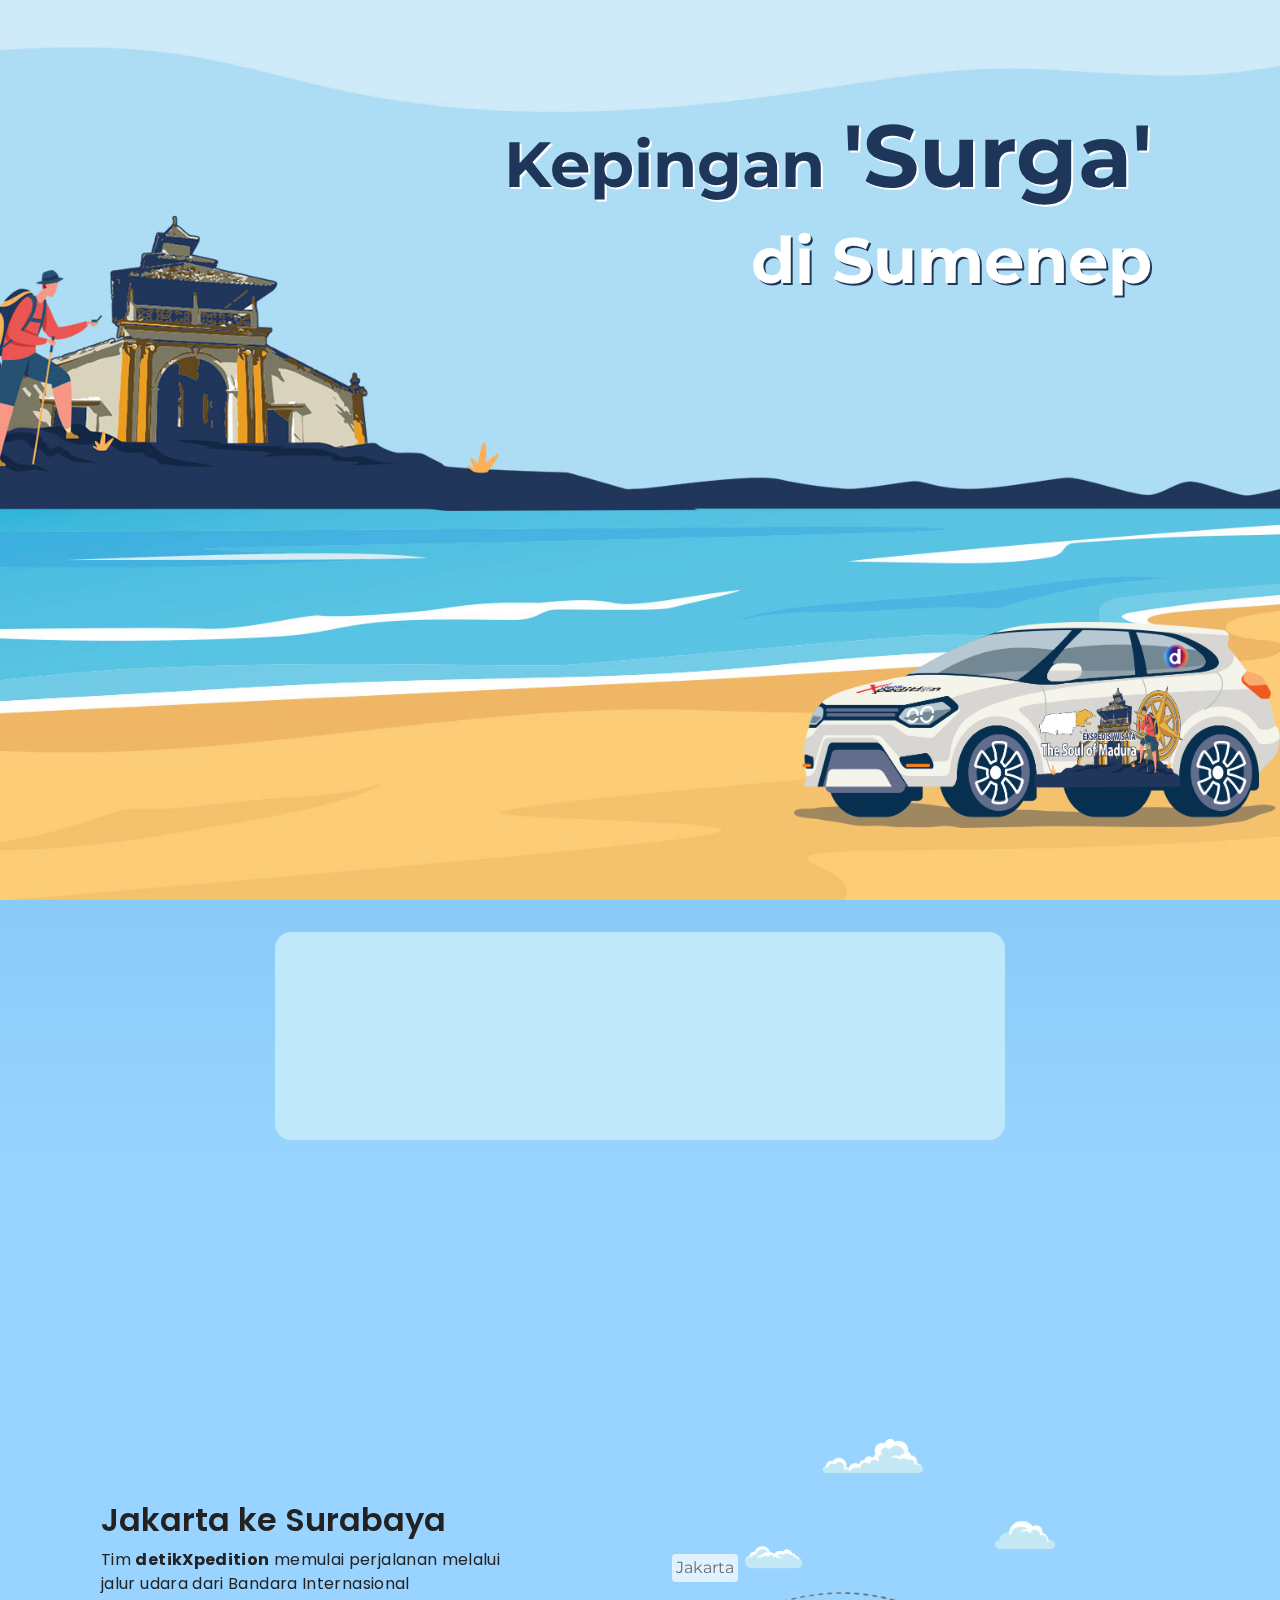
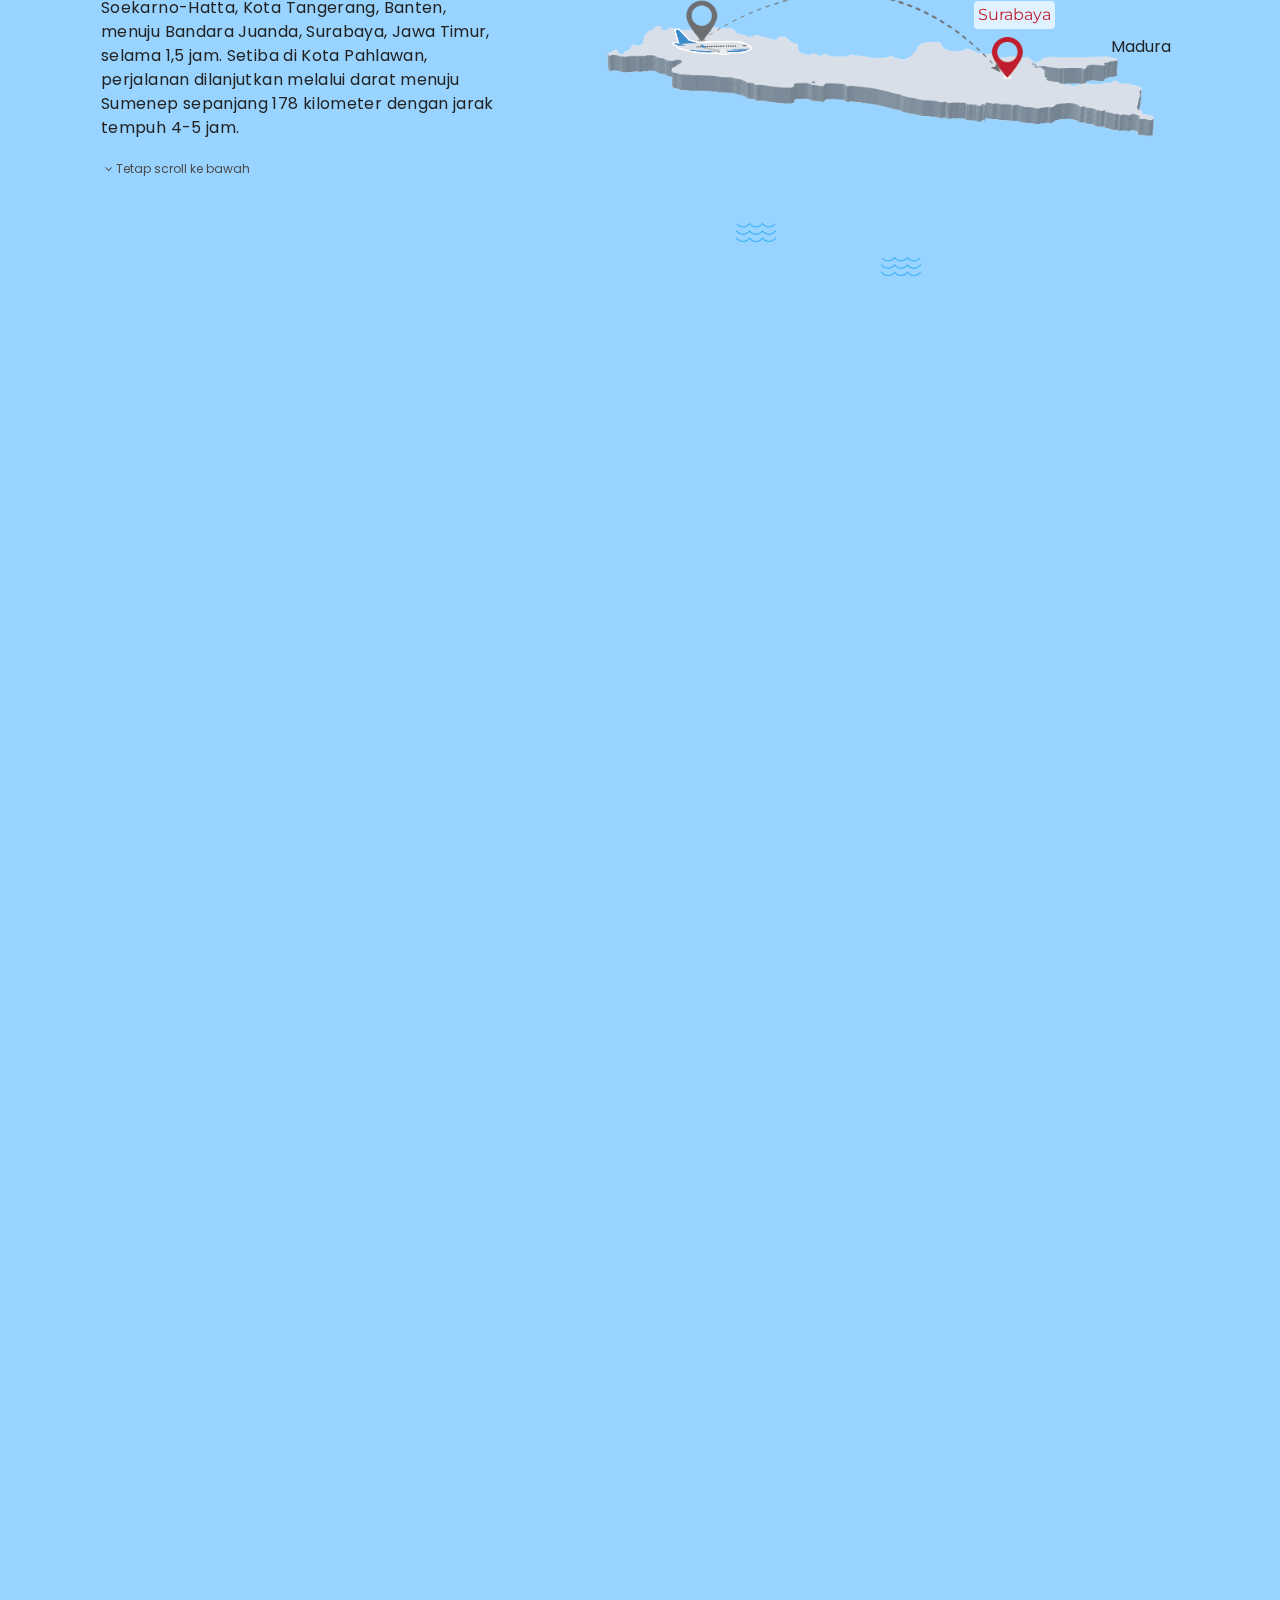
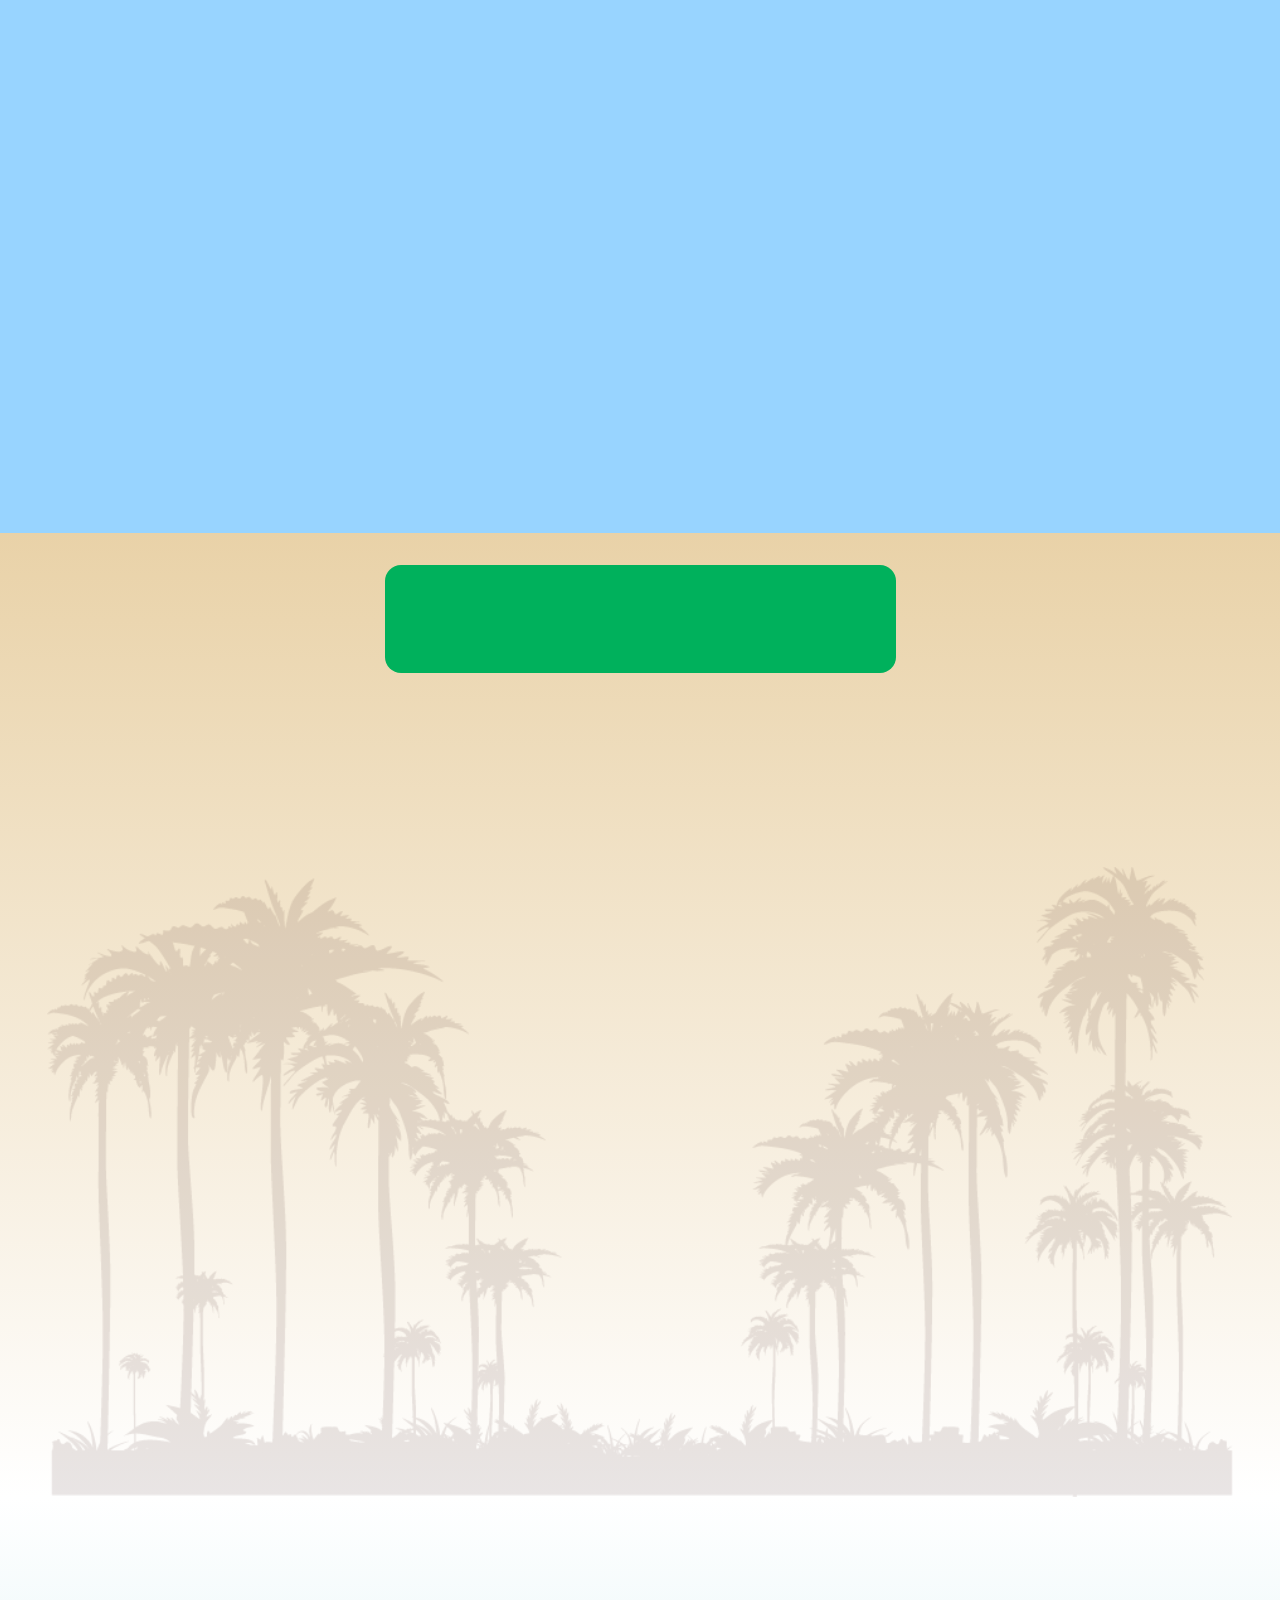
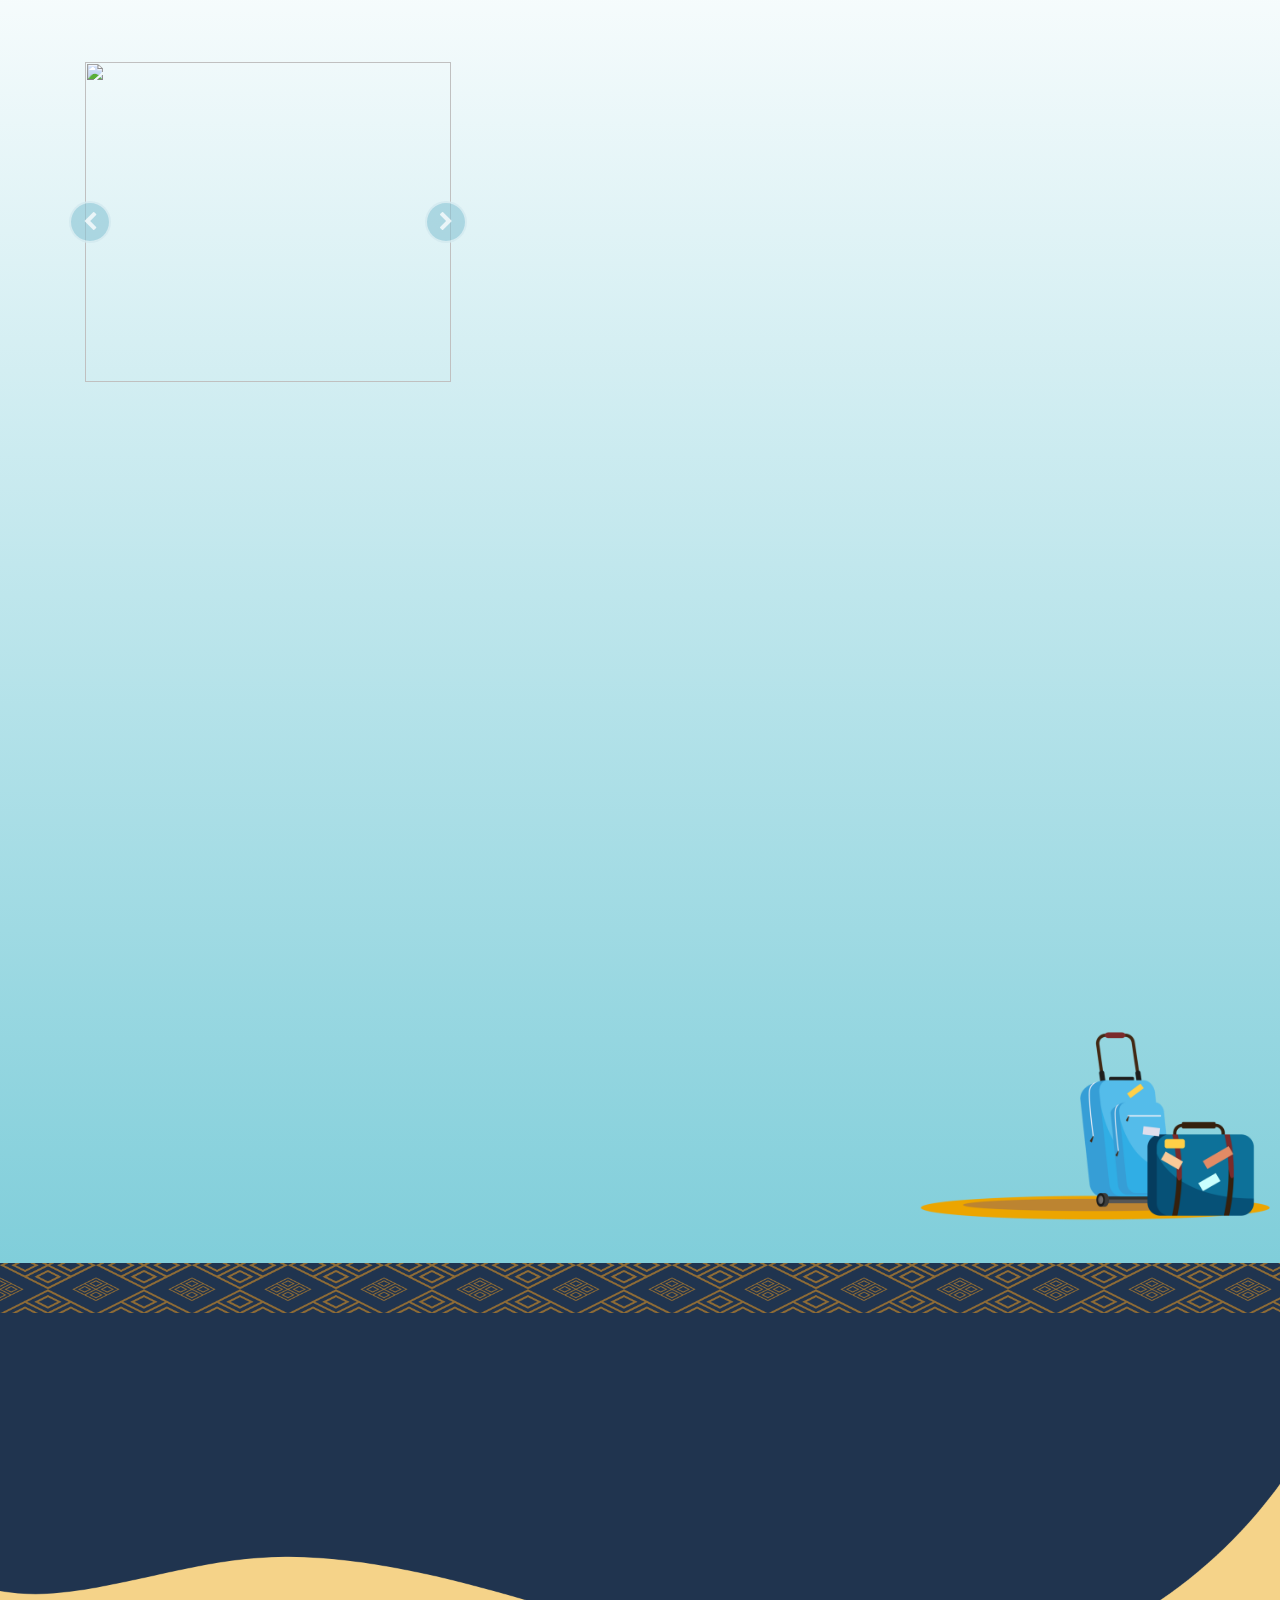
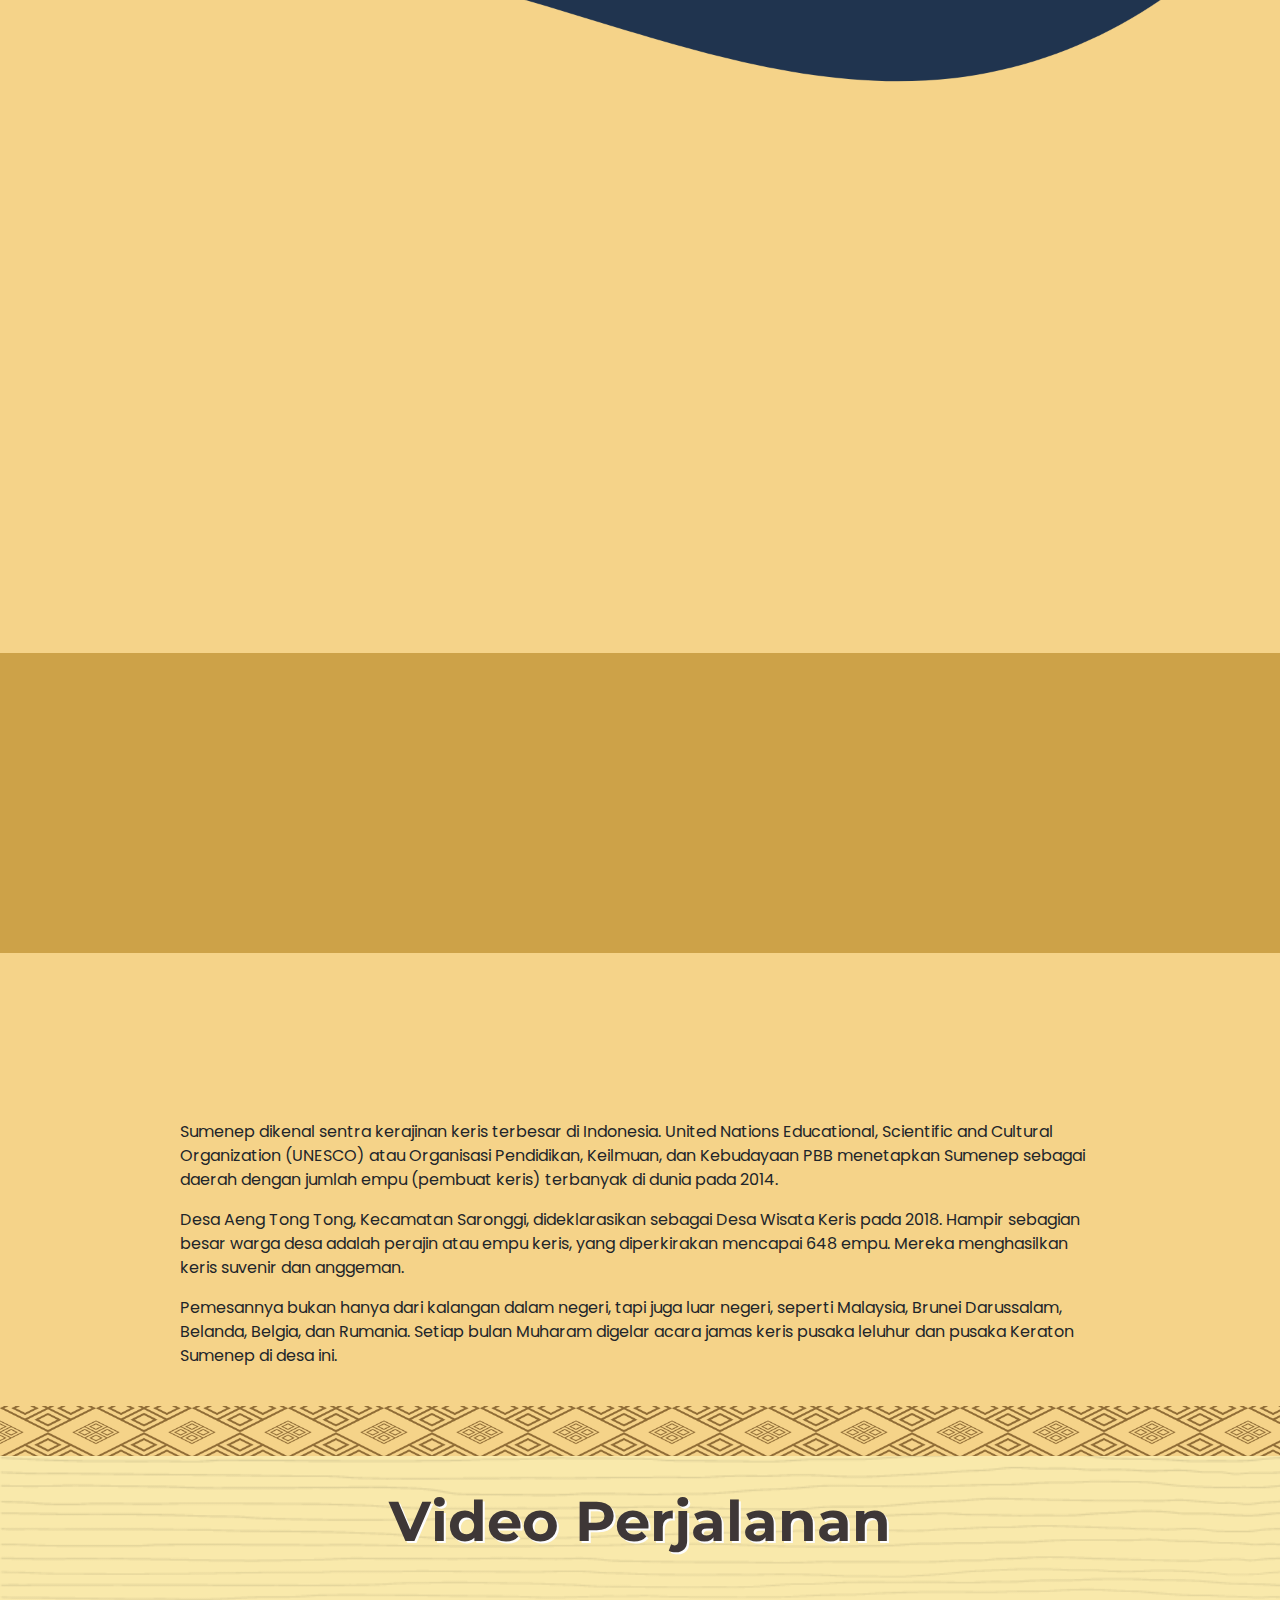
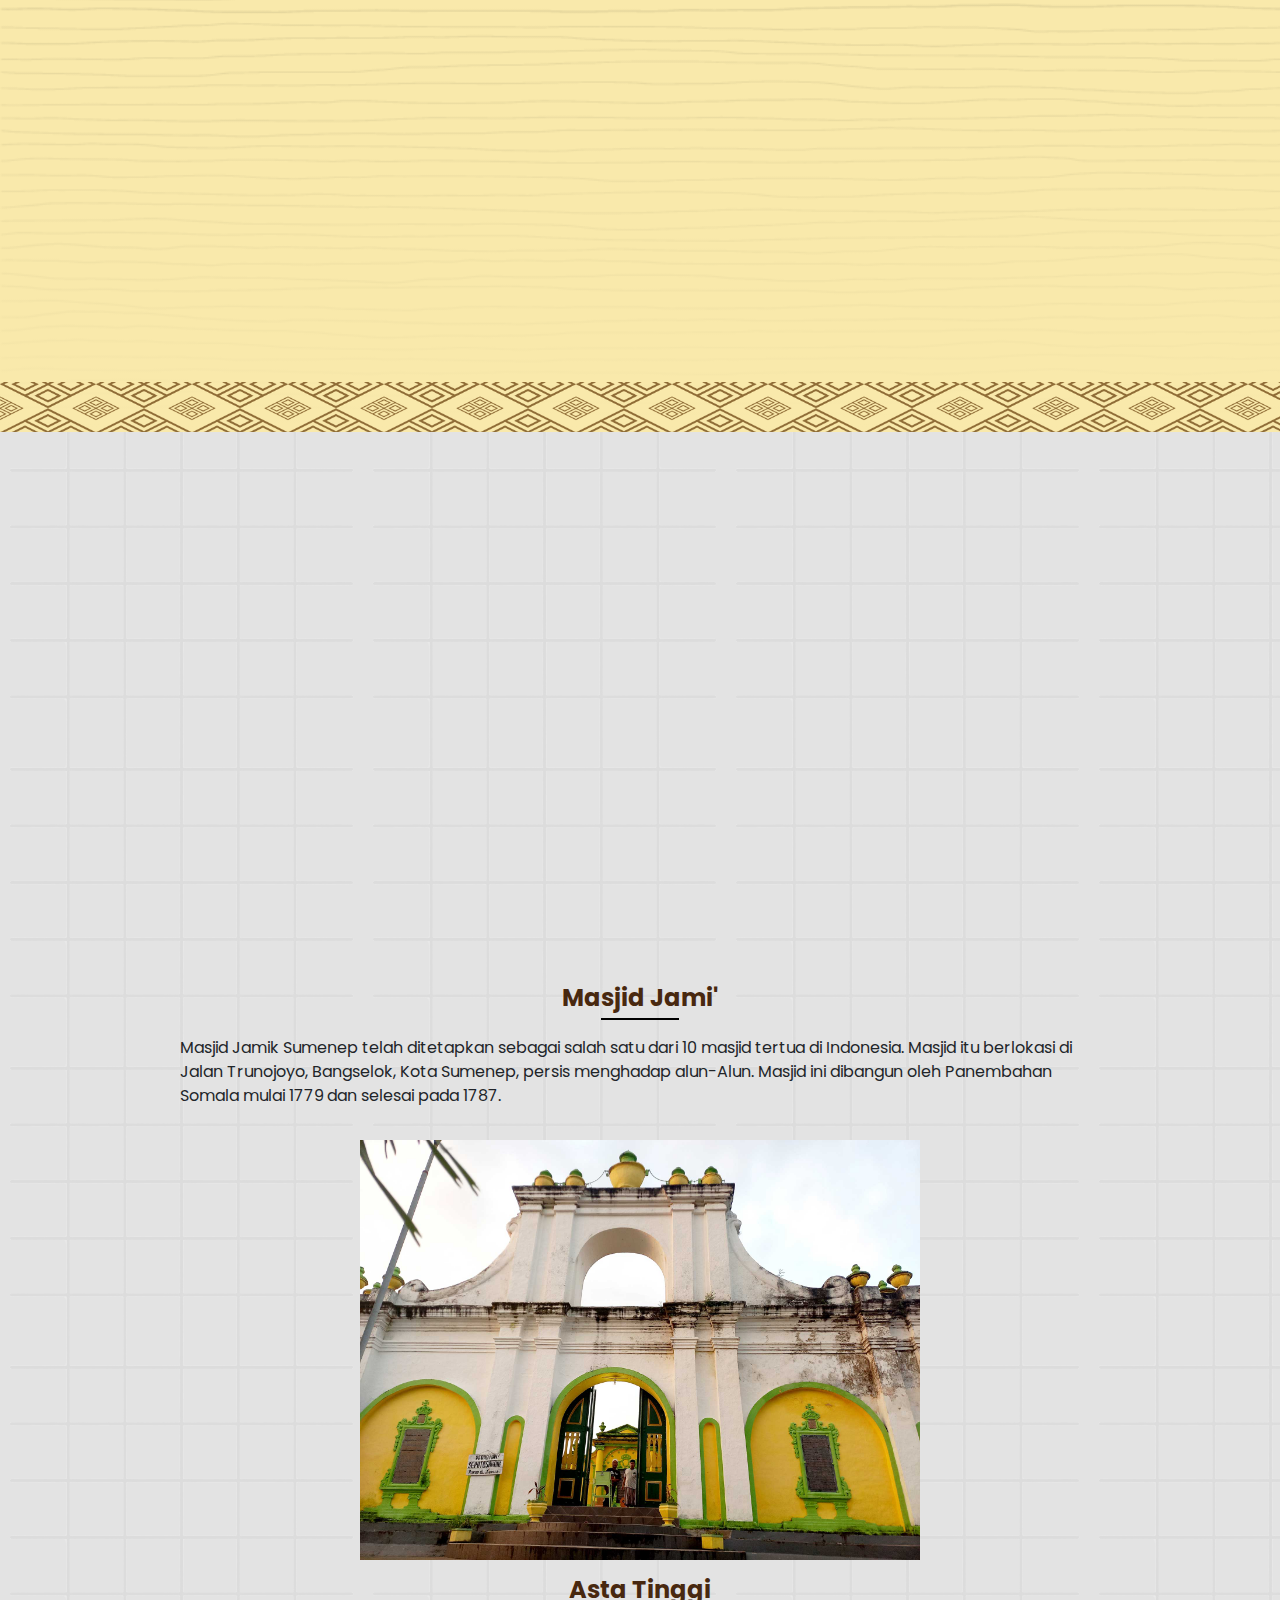
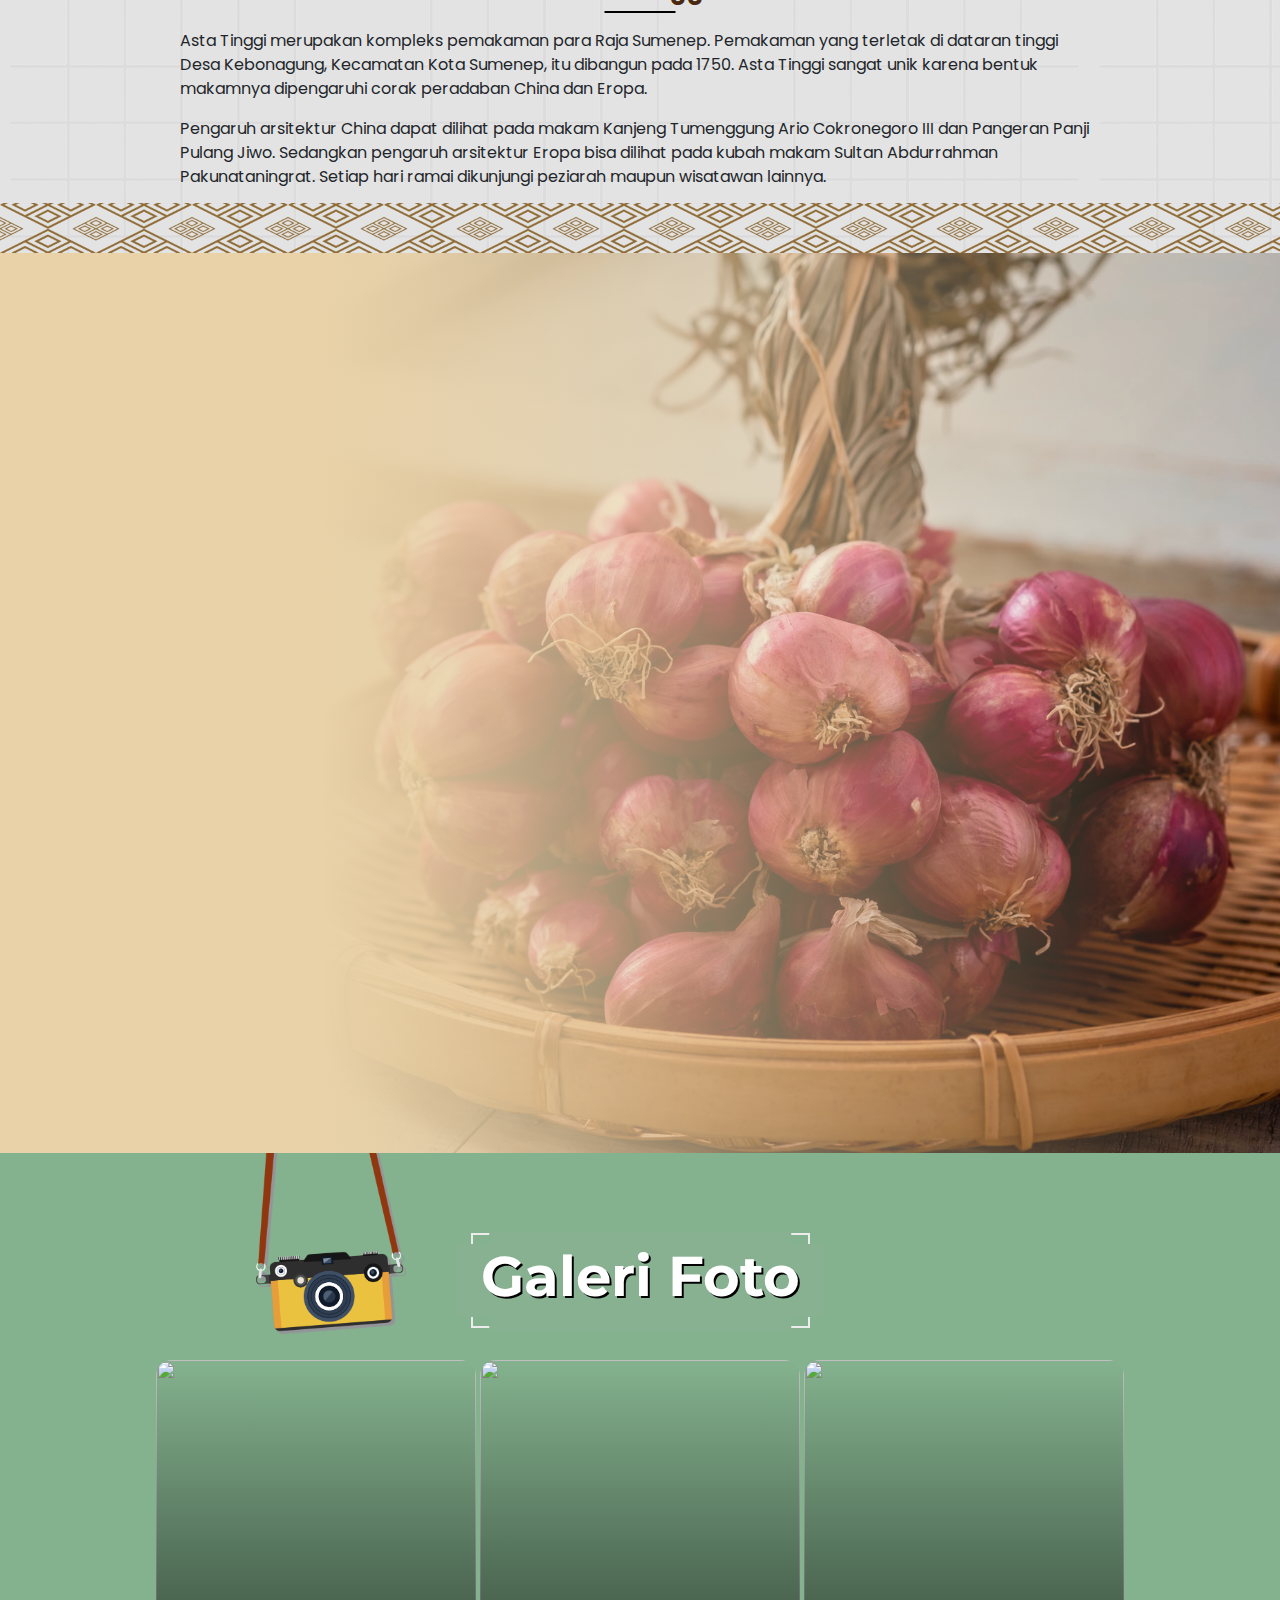
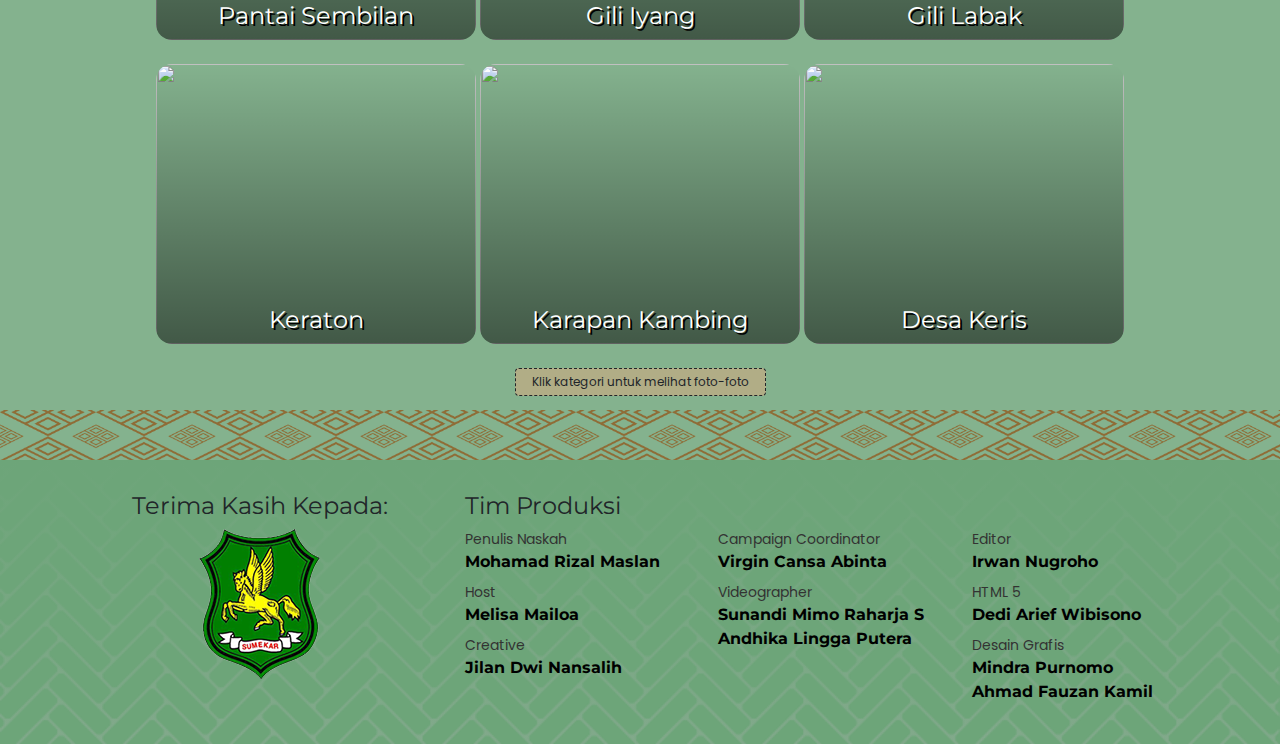
==== commit 6c1446b4: "de" ====
--- a/index.html
+++ b/index.html
@@ -627,7 +627,7 @@
                                 <h3 class="ismobile">Tim Produksi</h3>
                                 <div class="all">
                                     <div class="job">Penulis Naskah</div>
-                                    <div class="namex">Mohammad Rizal Maslan</div>
+                                    <div class="namex">Mohamad Rizal Maslan</div>
                                 </div>
                                 <div class="all">
                                     <div class="job">Host</div>
